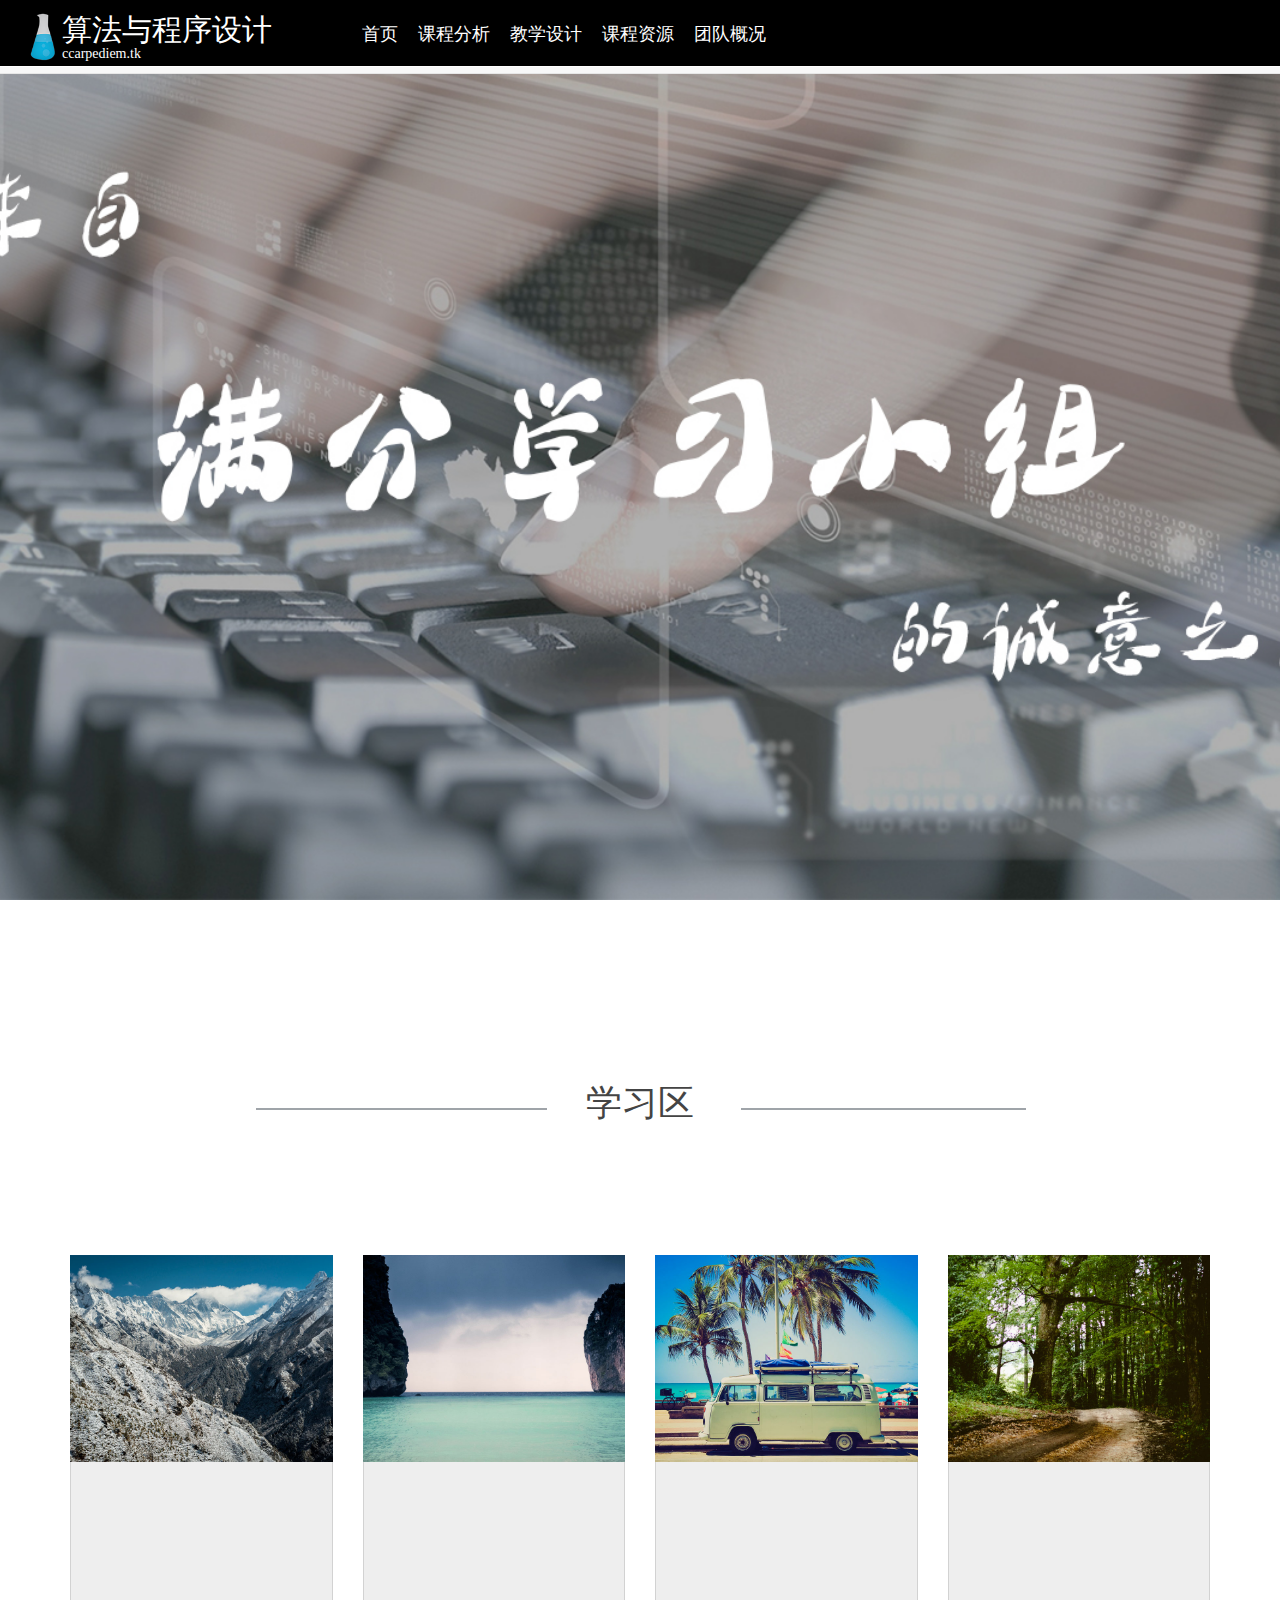
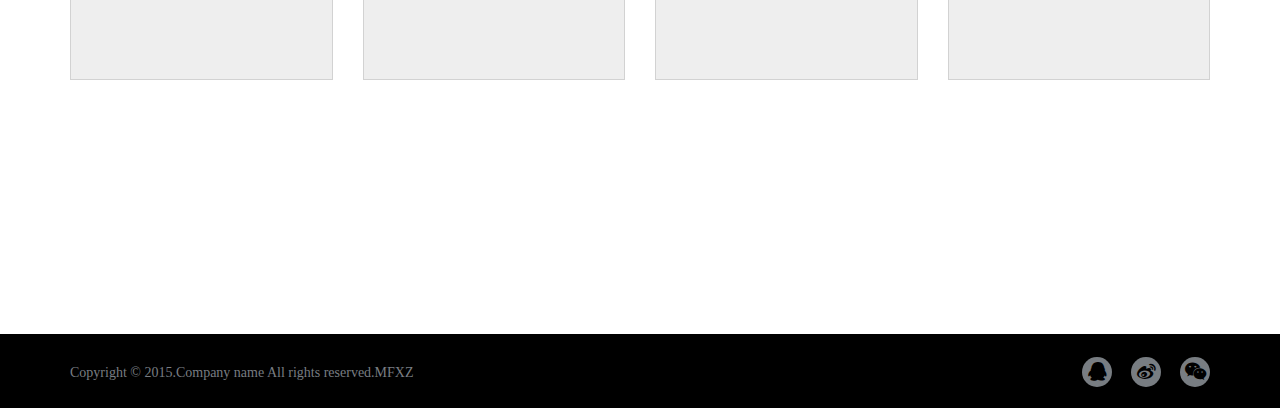
==== index.html @ 85d0691a "version 1.0 by seve7en 5.24" ====
<!DOCTYPE html>
<html lang="en">
  <head>
    <meta charset="utf-8">
    <!--[if IE]><meta http-equiv="X-UA-Compatible" content="IE=edge,chrome=1"><![endif]-->
    <meta name="viewport" content="width=device-width, initial-scale=1.0">
    <title>满分小组的学习网站</title>
    <meta name="description" content="" />
    <meta name="author" content="templatemo">
    <!-- Favicon-->
    <link rel="shortcut icon" href="./favicon.png" />		
    <!-- Bootstrap -->
    <link href="css/bootstrap.min.css" rel="stylesheet">
    <!-- Camera -->
    <link href="css/camera.css" rel="stylesheet">
    <!-- Template  -->
    <link href="css/templatemo_style.css" rel="stylesheet">

    <link rel="stylesheet" type="text/css" href="css/alledit.css">

    <link rel="stylesheet" href="font-awesome-4.5.0/css/font-awesome.min.css">
    <!-- HTML5 Shim and Respond.js IE8 support of HTML5 elements and media queries -->
    <!-- WARNING: Respond.js doesn't work if you view the page via file:// -->
    <!--[if lt IE 9]>
      <script src="https://oss.maxcdn.com/libs/html5shiv/3.7.0/html5shiv.js"></script>
      <script src="https://oss.maxcdn.com/libs/respond.js/1.4.2/respond.min.js"></script>
    <![endif]-->
  </head>
<body>
    <!--<div class="col-xs-12 visible-sm visible-xs" id="templatemo_mobile_menu_wap">
        <p id="mobile_menu_btn"> <a href="#"><span class="glyphicon glyphicon-align-justify"></span></a> </p>
        <div id="mobile_menu">
            <ul class="nav nav-pills nav-stacked">
                <li><a href="#templatemo_banner_top">Welcome</a></li>
                <li><a href="#templatemo_upcomming_event">Events</a></li>
                <li><a href="#templatemo_pricing">Pricing</a></li>
                <li><a href="#templatemo_blog">Blog</a></li>
                <li><a href="#templatemo_contact">Contact</a></li>
            </ul>
        </div>
    </div>-->
    <nav class="navbar navbar-default navbar-fixed-top navbaralledit">
    <div id="templatemo_banner_top" class="container_wapper">
        <div class="container">
            <div class="row">
                <div class="col-md-8 headerlogo" style="display: inline;">
                    <img class="imglogo" src="images/templatemo_logo.png" alt="logo" />
                </div>
                <div class="col-md-8 headertitle" style="display: inline;">
                    <h2 style="color: white">算法与程序设计</h2>
                    <h5 style="color:white">ccarpediem.tk</h5>
                </div>
                <div class="col-md-8 headernav headernavfirst" style="display: inline;">   
                    <h4 style="color:white">首页</h4>
                </div>
                <div class="col-md-8 headernav" style="display: inline;"><h4 style="color:white">课程分析</h4></div>
                <div class="col-md-8 headernav" style="display: inline;"><h4 style="color:white">教学设计</h4></div>
                <div class="col-md-8 headernav" style="display: inline;"><h4 style="color:white">课程资源</h4></div>
                <div class="col-md-8 headernav" style="display: inline;"><h4 style="color:white">团队概况</h4></div>
                
                    <!--<h4 class=navarray style="color: white; display: inline;">首页</h4>
                    <h4 class=navarray style="color: white; display: inline;">课程分析</h4>
                    <h4 class=navarray style="color: white; display: inline;">教学设计</h4>
                    <h4 class=navarray style="color: white; display: inline;">课程资源</h4>
                    <h4 class=navarray style="color: white; display: inline;">团队概况</h4>-->
               
                <!--<div class="col-md-4">
                    <p class="right"><a href="#">User Login</a> <span class="glyphicon glyphicon-user"></span></p>
                </div>-->
            </div>
        </div>
    </div>
    </nav>
    
    
   <!-- <div id="templatemo_banner_logo" class="container_wapper">
        <div class="container">
            <div class="row">
                <div class="col-xs-12 col-md-8 col-md-offset-4 editheader">
                    <img src="images/templatemo_logo.png" alt="logo" />
                    <h1><a href="#">算法与程序设计学习网站</a></h1><br /><br /><br />
                    <span>满分学习小组</span>
                </div>
            </div>
        </div>
    </div>-->
    <!--<div id="templatemo_banner_slide" class="container_wapper">
        <div class="camera_wrap camera_emboss" id="camera_slide">
            <div data-src="images/banner_slide_01.jpg">
                <div class="camera_caption fadeFromLeft camera_effected">
                    <div class="container">
                        <div class="col-md-6">
                            <h1>HTML5 CSS3 Template</h1>
                            <p>Lorem ipsum dolor sit amet, consectetur adipisicing elit, sed do eiusmod tempor incididunt ut labore et dolore magna aliqua. Ut enim ad minim veniam, quis nostrud exercitation ullamco laboris nisi ut aliquip ex ea commodo consequat. Duis aute irure dolor in reprehenderit in voluptate velit esse cillum dolore eu fugiat nulla pariatur.</p>
                        </div>
                    </div>
                </div>
            </div>
            <div data-src="images/banner_slide_02.jpg">
                <div class="camera_caption fadeFromLeft camera_effected">
                    <div class="container">
                        <div class="col-md-6">
                            <h1>Mobile Ready Website</h1>
                            <p>Excepteur sint occaecat cupidatat non proident, sunt in culpa qui officia deserunt mollit anim id est laborum. Sed ut perspiciatis unde omnis iste natus error sit voluptatem accusantium doloremque laudantium, totam rem aperiam, eaque ipsa quae ab illo inventore veritatis et quasi architecto beatae vitae dicta sunt explicabo.</p>
                        </div>
                    </div>
                </div>
            </div>
            <div data-src="images/banner_slide_03.jpg">
                <div class="camera_caption fadeFromLeft camera_effected">
                    <div class="container">
                        <div class="col-md-6">
                            <h1>Freebie</h1>
                            <p>Sed ut perspiciatis unde omnis iste natus error sit voluptatem accusantium doloremque laudantium, totam rem aperiam, eaque ipsa quae ab illo inventore veritatis et quasi architecto beatae vitae dicta sunt explicabo. Nemo enim ipsam voluptatem quia voluptas sit aspernatur aut odit aut fugit, sed quia consequuntur magni dolores eos qui ratione voluptatem sequi nesciunt.</p>
                        </div>
                    </div>
                </div>
            </div>
        </div>  
    </div>#camera_wrap_3 -->  
    
    <!--<div id="templatemo_main_menu" class="container_wapper hidden-sm hidden-xs">
        <div class="container">
            <div class="row">
                <div class="col-xs-12">
                    <ul class="nav nav-justified">
                        <li><a href="#templatemo_banner_top">Welcome</a></li>
                        <li><a href="#templatemo_upcomming_event">Events</a></li>
                        <li><a href="#templatemo_pricing">Pricing</a></li>
                        <li><a href="#templatemo_blog">Blog</a></li>
                        <li><a href="#templatemo_contact">Contact</a></li>
                    </ul>
                </div>
            </div>
        </div>
    </div>
    -->
    <div id="templatemo_upcomming_event" class="container_wapper">
        <!--<div class="container">
            <div class="row">
                <div class="col-xs-12 section_header">
                    <h1 style="color: white">学习区</h1>
                </div>
                <div class="col-md-6 col-md-offset-3 col-md-offset-3">
                    <p style="color:white">学习区</p>
                </div>
                <div class="clearfix"></div>
                <div class="col-sm-6 col-md-3 ">
                    <div class="event_box event_animate_left editstudyleft">
                        <img src="images/event_01.jpg" alt="Event 1" class="img-responsive" />
                        <ul>
                            <li>
                                    <span class="glyphicon glyphicon-calendar"></span>Wednesday<br />
                                    <span class="glyphicon">&nbsp;</span>3<sup>rd</sup> September 2084<br />
                            </li>
                            <li>
                                    <span class="glyphicon glyphicon-time"></span>Time<br />
                                    <span class="glyphicon">&nbsp;</span>9:00 AM to 5:00 PM<br />
                            </li>
                            <li>
                                    <span class="glyphicon glyphicon-map-marker"></span>Venue X<br />
                                    <span class="glyphicon">&nbsp;</span>Lifestyle Mall<br />  
                                    <span class="glyphicon">&nbsp;</span>Yangon, Myanmar<br />
                            </li>
                        </ul>
                    </div>
                </div>
                <div class="col-sm-6 col-md-3 editstudy">
                    <div class="event_box event_animate_left editstudyleft">
                        <img src="images/event_02.jpg" alt="Event 2" class="img-responsive" />
                        <ul>
                            <li>
                                    <span class="glyphicon glyphicon-calendar"></span>Thursday<br />
                                    <span class="glyphicon">&nbsp;</span>7<sup>th</sup> August 2084<br />
                            </li>
                            <li>
                                    <span class="glyphicon glyphicon-time"></span>Time<br />
                                    <span class="glyphicon">&nbsp;</span>6:30 PM to 9:30 PM<br />
                            </li>
                            <li>
                                    <span class="glyphicon glyphicon-map-marker"></span>New Studio<br />
                                    <span class="glyphicon">&nbsp;</span>Walking Street<br />  
                                    <span class="glyphicon">&nbsp;</span>Mandalay, Myanmar<br />
                            </li>
                        </ul>
                    </div>
                </div>
                <div class="col-sm-6 col-md-3 editstudy">
                    <div class="event_box event_animate_right editstudyright">
                        <img src="images/event_03.jpg" alt="Event 3" class="img-responsive" />
                        <ul>
                            <li>
                                    <span class="glyphicon glyphicon-calendar"></span>Sunday<br />
                                    <span class="glyphicon">&nbsp;</span>5<sup>th</sup> July 2084<br />
                            </li>
                            <li>
                                    <span class="glyphicon glyphicon-time"></span>Time<br />
                                    <span class="glyphicon">&nbsp;</span>10:00 AM ~ 5:00 PM<br />
                            </li>
                            <li>
                                    <span class="glyphicon glyphicon-map-marker"></span>Digital Hall<br />
                                    <span class="glyphicon">&nbsp;</span>Patong Beach<br />  
                                    <span class="glyphicon">&nbsp;</span>Phuket, Thailand<br />
                            </li>
                        </ul>
                    </div>
                </div>
                <div class="col-sm-6 col-md-3 editstudy">
                    <div class="event_box event_animate_right editstudyright">
                        <img src="images/event_04.jpg" alt="Event 4" class="img-responsive" />
                        <ul>
                            <li>
                                    <span class="glyphicon glyphicon-calendar"></span>Saturday<br />
                                    <span class="glyphicon">&nbsp;</span>2<sup>nd</sup> June 2084<br />
                            </li>
                            <li>
                                     <span class="glyphicon glyphicon-time"></span>Time<br />
                                   <span class="glyphicon">&nbsp;</span>11:00 AM to 3:00 PM<br />
                            </li>
                            <li>
                                   <span class="glyphicon glyphicon-map-marker"></span>Open Hall<br />
                                   <span class="glyphicon">&nbsp;</span>Night Market<br /> 
                                   <span class="glyphicon">&nbsp;</span>Hua Hin, Thailand<br />
                            </li>
                        </ul>
                    </div>
                </div>
                <div class="templatemo_clear">
                    <div class="col-xs-6 event_animate_left" id="prev_event_btn">
                            <button type="button" class="btn btn-info">Info</button>                   
                    </div>
                </div>
            </div>
        </div>-->
    </div>
    <!--<div id="templatemo_pricing" class="container_wapper">
        <div class="container">
            <div class="row">
                <div class="col-xs-12 section_header">
                    <h1>Pricing</h1>
                </div>
                <div class="clearfix"></div>
                <div class="col-md-4 pricing_icon_wapper">
                    <p class="cycle_icon"><span class="glyphicon glyphicon-heart"></span></p>
                    <div class="clearfix"></div>
                    <h1>Silver</h1>
                    <p>Duis aute irure dolor in reprehenderit in voluptate velit esse cillum dolore eu fugiat nulla pariatur. Excepteur sint occaecat cupidatat non proident.</p>
                </div>
                <div class="col-md-4 pricing_icon_wapper">
                    <p class="cycle_icon"><span class="glyphicon glyphicon-phone"></span></p>
                    <div class="clearfix"></div>
                    <h1>Gold</h1>
                    <p>Consectetur adipisicing elit, sed do eiusmod tempor incididunt ut labore et dolore magna aliqua. Ut enim ad minim veniam, quis nostrud.</p>
                </div>
                <div class="col-md-4 pricing_icon_wapper">
                    <p class="cycle_icon"><span class="glyphicon glyphicon-pencil"></span></p>
                    <div class="clearfix"></div>
                    <h1>Platinum</h1>
                    <p>Nulla a nulla odio. Fusce elit tellus, tempus nec ornare sit amet, placerat nec dolor. Integer justo lacus, dictum non lectus vel, aliquam tempor velit.</p>
                </div>
                <div class="clearfix"></div>
                <div class="col-md-4">
                    <div class="price_table_box">
                        <h1>USD 400</h1>
                        <ul>
                            <li><span class="glyphicon glyphicon-pencil"></span> Sed ut perspiciatis unde omnis iste natus error sit voluptatem accusantium doloremque laudantium.</li>
                            <li><span class="glyphicon glyphicon-download-alt"></span> Excepteur sint occaecat  non proident, sunt in.</li>
                            <li><span class="glyphicon glyphicon-folder-close"></span> Duis aute irure dolor in reprehenderit in cupidatat voluptate.</li>
                        </ul>
                        <div><p><a href="#"><span class="glyphicon glyphicon-shopping-cart"></span> Buy</a></p></div>
                    </div>
                </div>
                <div class="col-md-4">
                    <div class="price_table_box">
                        <h1>USD 600</h1>
                        <ul>
                            <li><span class="glyphicon glyphicon-pencil"></span> Lorem ipsum dolor sit amet, consectetur adipisicing elit, sed do eiusmod tempor incididunt ut lado consequat. </li>
                            <li><span class="glyphicon glyphicon-download-alt"></span> Duis aute irure dolor in reprehenderit in voluptate.</li>
                            <li><span class="glyphicon glyphicon-folder-close"></span> Sunt in culpa qui officia deserunt mollit anim id est laborum.</li>
                        </ul>
                        <div><p><a href="#"><span class="glyphicon glyphicon-shopping-cart"></span> Buy</a></p></div>
                    </div>
                </div>
                <div class="col-md-4">
                    <div class="price_table_box">
                        <h1>USD 800</h1>
                        <ul>
                            <li><span class="glyphicon glyphicon-pencil"></span> Ut enim ad minim veniam, quis nostrud exercitation ullamco laboris nisi ut aliquip ex ea commodo consequat. </li>
                            <li><span class="glyphicon glyphicon-download-alt"></span> Duis aute irure dolor in reprehenderit in voluptate.</li>
                            <li><span class="glyphicon glyphicon-folder-close"></span> Illo inventore veritatis et quasi architecto beatae vitae dicta sunt explicabo. </li>
                        </ul>
                        <div><p><a href="#"><span class="glyphicon glyphicon-shopping-cart"></span> Buy</a></p></div>
                    </div>
                </div>
            </div>
        </div>
    </div>
    <div id="templatemo_blog" class="container_wapper">
        <div class="container">
            <div class="row">
                <div class="col-xs-12 section_header">
                    <h1>Blog</h1>
                </div>
                <div class="clearfix"></div>
                <div class="col-sm-4 event_animate_left">
                    <img src="./images/templatemo_blog_01.jpg" alt="Blog Post 1" class="img-responsive" />
                </div>
                <div class="col-sm-8 blog_text event_animate_right">
                    <h1>Quis nostrud exercitation ullamco laboris</h1>
                    <p>
                        <span class="glyphicon glyphicon-user"></span> posted by <a href="#">Kelly</a>  &nbsp;&nbsp;
                        <span class="glyphicon glyphicon-calendar"></span> 5<sup>th</sup> September 2084 &nbsp;&nbsp;
                        <span class="glyphicon glyphicon-bookmark"></span> <a href="#">HTML5</a>, <a href="#">CSS3</a>, <a href="#">Responsive</a>
                    </p>
                    <p>Architecto beatae vitae dicta sunt explicabo. Nemo enim ipsam voluptatem quia voluptas sit aspernatur aut odit aut fugit, sed quia consequuntur magni dolores eos qui ratione voluptatem sequi nesciunt. Neque porro quisquam est, qui dolorem ipsum quia sed do eiusmod tempor incididunt ut labore et dolore magna aliqua. Lorem ipsum dolor Lorem ipsum dolor sit amet, consectetur adipisicing elit, sed do eiusm amet aliquip ex ea commodo consequat. Duis aute irure dolor in reprehenderit in voluptate velit esse cillum dolore eu fugiat nulla pariatur. Excepteur sint occaecat cupidatat non proident, sunt in culpa qui officia deserunt mollit anim id est laborum.</p>
                </div>
                <div class="clearfix"></div>
                <div class="col-sm-4 event_animate_left">
                    <img src="./images/templatemo_blog_02.jpg" alt="Blog Post 2" class="img-responsive" />
                </div>
                <div class="col-sm-8 blog_text event_animate_right">
                    <h1>Eaque ipsa quae ab illo inventore veritatis</h1>
                    <p>
                        <span class="glyphicon glyphicon-user"></span> posted by <a href="#">George</a> &nbsp;&nbsp;
                        <span class="glyphicon glyphicon-calendar"></span> 12<sup>th</sup> July 2084 &nbsp;&nbsp;
                        <span class="glyphicon glyphicon-bookmark"></span> <a href="#">Web Design</a>, <a href="#">New Trend</a>
                    </p>
                    <p>Sed ut perspiciatis unde omnis iste natus error sit voluptatem accusantium doloremque lorem ipsum dolor Lorem ipsum dolor sit amet, consectetur adipisicing elit, sed do eiusm amet architecto beatae vitae dicta sunt explicabo. Ut enim ad minim veniam, quis nostrud exercitation ullamco laboris nisi ut aliquip ex ea commodo consequat. Duis aute irure dolor in reprehenderit in voluptate velit esse cillum dolore eu fugiat nulla pariatur. Excepteur sint occaecat sed do eiusmod tempor incididunt ut labore et dolore magna aliqua.</p>
                </div>
            </div>
        </div>
    </div>
    <div id="templatemo_contact" class="container_wapper">
        <div class="container">
            <div class="row">
                <div class="col-xs-12 section_header">
                    <h1>Contact</h1>
                </div>
                <div class="col-md-6 col-md-offset-3 col-md-offset-3">
                    <p>Feel free to send us a message regarding this <a rel="nofollow" href="#">website template</a>. Pellentesque pulvinar, orci vel scelerisque suscipit, libero justo laoreet felis, ac consectetur est nisi quis ligula. Maecenas nec felis elit.</p>
                </div>
                <div id="templatemo_contact_map_wapper">
                    <div id="templatemo_contact_map"></div>
                </div>
                <form action="#" method="post">
                    <div class="col-md-4">
                        <p>Your Name</p>
                        <input type="text" name="name" id="name" placeholder="Full Name" />
                    </div>
                    <div class="col-md-4">
                        <p>Your Email</p>
                        <input type="text" name="email" id="email" placeholder="Your Email" />
                    </div>
                    <div class="col-md-4">
                        <p>Subject</p>
                        <input type="text" name="subject" id="subject" placeholder="Subject" />
                    </div>
                    <div class="col-xs-12">
                        <p>Message</p>
                        <textarea name="message" id="message" placeholder="Your message..." ></textarea>
                    </div>
                    <div class="col-md-4 col-xs-8">
                        <button>Send Message</button>
                    </div>
                </form>
            </div>
        </div>
    </div>-->

    










    <div id="templatemo_upcomming_event" class="container_wapper test1">
        <div class="container">
            <div class="row">
                <div class="col-xs-12 section_header">
                    <h1 style="color: #444444">学习区</h1>
                </div>
                <div class="col-md-6 col-md-offset-3 col-md-offset-3">
                </div>
                <div class="clearfix"></div>
                <div class="col-sm-6 col-md-3" style="float: left;">
                    <div class="event_box event_animate_left editstudyleft">
                        <img src="images/event_01.jpg" alt="Event 1" class="img-responsive" />
                        <!--<ul>
                            <li>
                                    <span class="glyphicon glyphicon-calendar"></span>Wednesday<br />
                                    <span class="glyphicon">&nbsp;</span>3<sup>rd</sup> September 2084<br />
                            </li>
                            <li>
                                    <span class="glyphicon glyphicon-time"></span>Time<br />
                                    <span class="glyphicon">&nbsp;</span>9:00 AM to 5:00 PM<br />
                            </li>
                            <li>
                                    <span class="glyphicon glyphicon-map-marker"></span>Venue X<br />
                                    <span class="glyphicon">&nbsp;</span>Lifestyle Mall<br />  
                                    <span class="glyphicon">&nbsp;</span>Yangon, Myanmar<br />
                            </li>
                        </ul>-->
                    </div>
                </div>
                <div class="col-sm-6 col-md-3 editstudy" style="float:right">
                    <div class="event_box event_animate_left editstudyleft">
                        <img src="images/event_02.jpg" alt="Event 2" class="img-responsive" />
                    <!--    <ul>
                            <li>
                                    <span class="glyphicon glyphicon-calendar"></span>Thursday<br />
                                    <span class="glyphicon">&nbsp;</span>7<sup>th</sup> August 2084<br />
                            </li>
                            <li>
                                    <span class="glyphicon glyphicon-time"></span>Time<br />
                                    <span class="glyphicon">&nbsp;</span>6:30 PM to 9:30 PM<br />
                            </li>
                            <li>
                                    <span class="glyphicon glyphicon-map-marker"></span>New Studio<br />
                                    <span class="glyphicon">&nbsp;</span>Walking Street<br />  
                                    <span class="glyphicon">&nbsp;</span>Mandalay, Myanmar<br />
                            </li>
                        </ul>-->
                    </div>
                </div>
                <div class="col-sm-6 col-md-3 editstudy">
                    <div class="event_box event_animate_right editstudyright">
                        <img src="images/event_03.jpg" alt="Event 3" class="img-responsive" />
                        <!--<ul>
                            <li>
                                    <span class="glyphicon glyphicon-calendar"></span>Sunday<br />
                                    <span class="glyphicon">&nbsp;</span>5<sup>th</sup> July 2084<br />
                            </li>
                            <li>
                                    <span class="glyphicon glyphicon-time"></span>Time<br />
                                    <span class="glyphicon">&nbsp;</span>10:00 AM ~ 5:00 PM<br />
                            </li>
                            <li>
                                    <span class="glyphicon glyphicon-map-marker"></span>Digital Hall<br />
                                    <span class="glyphicon">&nbsp;</span>Patong Beach<br />  
                                    <span class="glyphicon">&nbsp;</span>Phuket, Thailand<br />
                            </li>
                        </ul>-->
                    </div>
                </div>
                <div class="col-sm-6 col-md-3 editstudy">
                    <div class="event_box event_animate_right editstudyright">
                        <img src="images/event_04.jpg" alt="Event 4" class="img-responsive" />
                        <!--<ul>
                            <li>
                                    <span class="glyphicon glyphicon-calendar"></span>Saturday<br />
                                    <span class="glyphicon">&nbsp;</span>2<sup>nd</sup> June 2084<br />
                            </li>
                            <li>
                                     <span class="glyphicon glyphicon-time"></span>Time<br />
                                   <span class="glyphicon">&nbsp;</span>11:00 AM to 3:00 PM<br />
                            </li>
                            <li>
                                   <span class="glyphicon glyphicon-map-marker"></span>Open Hall<br />
                                   <span class="glyphicon">&nbsp;</span>Night Market<br /> 
                                   <span class="glyphicon">&nbsp;</span>Hua Hin, Thailand<br />
                            </li>
                        </ul>-->
                    </div>
                </div>
                <!--<div class="templatemo_clear">
                    <div class="col-xs-6 event_animate_left" id="prev_event_btn">
                            <button type="button" class="btn btn-info">Info</button>                   
                    </div>
                </div>-->
            </div>
        </div>
    </div>







    <div id="templatemo_footer" class="container_wapper templatemo_footer_edit">
        <div class="container" style="height: 75px">
            <div class="row" style="height: 75px">
                <div class="col-xs-12" style="height: 75px">
                    <p >Copyright &copy; 2015.Company name All rights reserved.MFXZ</p>
                    <i class="fa fa-wechat fa-lg" style=""></i>
                    <i class="fa fa-weibo fa-lg" style=""></i>
                    <i class="fa fa-qq fa-lg" style=""></i>
                </div>
                


            </div>
        </div>
    </div>
    <script src="js/jquery.min.js"></script>
    <script src="js/bootstrap.min.js"></script>
    <script src="js/jquery.easing.1.3.js"></script>
    <script src="js/jquery.mobile.customized.min.js"></script>
    <script src="js/camera.min.js"></script>
    <script src="js/jquery.singlePageNav.min.js"></script>
    <script src="js/templatemo_script.js"></script>

</body>
</html>
---- css/camera.css ----
/**************************
*
*	GENERAL
*
**************************/
.camera_wrap a, .camera_wrap img, 
.camera_wrap ol, .camera_wrap ul, .camera_wrap li,
.camera_wrap table, .camera_wrap tbody, .camera_wrap tfoot, .camera_wrap thead, .camera_wrap tr, .camera_wrap th, .camera_wrap td
.camera_thumbs_wrap a, .camera_thumbs_wrap img, 
.camera_thumbs_wrap ol, .camera_thumbs_wrap ul, .camera_thumbs_wrap li,
.camera_thumbs_wrap table, .camera_thumbs_wrap tbody, .camera_thumbs_wrap tfoot, .camera_thumbs_wrap thead, .camera_thumbs_wrap tr, .camera_thumbs_wrap th, .camera_thumbs_wrap td {
	background: none;
	border: 0;
	font: inherit;
	font-size: 100%;
	margin: 0;
	padding: 0;
	vertical-align: baseline;
	list-style: none
}
.camera_wrap {
	display: none;
	float: left;
	position: relative;
	z-index: 0;
}
.camera_wrap img {
	max-width: none!important;
}
.camera_fakehover {
	height: 100%;
	min-height: 60px;
	position: relative;
	width: 100%;
	z-index: 1;
}
.camera_wrap {
	width: 100%;
}
.camera_src {
	display: none;
}
.cameraCont, .cameraContents {
	height: 100%;
	position: relative;
	width: 100%;
	z-index: 1;
}
.cameraSlide {
	bottom: 0;
	left: 0;
	position: absolute;
	right: 0;
	top: 0;
	width: 100%;
}
.cameraContent {
	bottom: 0;
	display: none;
	left: 0;
	position: absolute;
	right: 0;
	top: 0;
	width: 100%;
}
.camera_target {
	bottom: 0;
	height: 100%;
	left: 0;
	overflow: hidden;
	position: absolute;
	right: 0;
	text-align: left;
	top: 0;
	width: 100%;
	z-index: 0;
}
.camera_overlayer {
	bottom: 0;
	height: 100%;
	left: 0;
	overflow: hidden;
	position: absolute;
	right: 0;
	top: 0;
	width: 100%;
	z-index: 0;
}
.camera_target_content {
	bottom: 0;
	left: 0;
	overflow: hidden;
	position: absolute;
	right: 0;
	top: 0;
	z-index: 2;
}
.camera_target_content .camera_link {
    background: url(../images/blank.gif);
	display: block;
	height: 100%;
	text-decoration: none;
}
.camera_loader {
    background: #fff url(../images/camera-loader.gif) no-repeat center;
	background: rgba(255, 255, 255, 0.9) url(../images/camera-loader.gif) no-repeat center;
	border: 1px solid #ffffff;
	-webkit-border-radius: 18px;
	-moz-border-radius: 18px;
	border-radius: 18px;
	height: 36px;
	left: 50%;
	overflow: hidden;
	position: absolute;
	margin: -18px 0 0 -18px;
	top: 50%;
	width: 36px;
	z-index: 3;
}
.camera_bar {
	bottom: 0;
	left: 0;
	overflow: hidden;
	position: absolute;
	right: 0;
	top: 0;
	z-index: 3;
}
.camera_thumbs_wrap.camera_left .camera_bar, .camera_thumbs_wrap.camera_right .camera_bar {
	height: 100%;
	position: absolute;
	width: auto;
}
.camera_thumbs_wrap.camera_bottom .camera_bar, .camera_thumbs_wrap.camera_top .camera_bar {
	height: auto;
	position: absolute;
	width: 100%;
}
.camera_nav_cont {
	height: 65px;
	overflow: hidden;
	position: absolute;
	right: 9px;
	top: 15px;
	width: 120px;
	z-index: 4;
}
.camera_caption {
	bottom: 0;
	display: block;
	position: absolute;
	width: 100%;
}
.camera_caption > div {
	padding: 10px 20px;
}
.camerarelative {
	overflow: hidden;
	position: relative;
}
.imgFake {
	cursor: pointer;
}
.camera_prevThumbs {
	bottom: 4px;
	cursor: pointer;
	left: 0;
	position: absolute;
	top: 4px;
	visibility: hidden;
	width: 30px;
	z-index: 10;
}
.camera_prevThumbs div {
	background: url(../images/camera_skins.png) no-repeat -160px 0;
	display: block;
	height: 40px;
	margin-top: -20px;
	position: absolute;
	top: 50%;
	width: 30px;
}
.camera_nextThumbs {
	bottom: 4px;
	cursor: pointer;
	position: absolute;
	right: 0;
	top: 4px;
	visibility: hidden;
	width: 30px;
	z-index: 10;
}
.camera_nextThumbs div {
	background: url(../images/camera_skins.png) no-repeat -190px 0;
	display: block;
	height: 40px;
	margin-top: -20px;
	position: absolute;
	top: 50%;
	width: 30px;
}
.camera_command_wrap .hideNav {
	display: none;
}
.camera_command_wrap {
	left: 0;
	position: relative;
	right:0;
	z-index: 4;
}
.camera_wrap .camera_pag .camera_pag_ul {
	list-style: none;
	margin: 0;
	padding: 0;
	text-align: right;
}
.camera_wrap .camera_pag .camera_pag_ul li {
	-webkit-border-radius: 8px;
	-moz-border-radius: 8px;
	border-radius: 8px;
	cursor: pointer;
	display: inline-block;
	height: 16px;
	margin: 20px 5px;
	position: relative;
	text-align: left;
	text-indent: -9999px;
	width: 16px;
}
.camera_commands_emboss .camera_pag .camera_pag_ul li {
	-moz-box-shadow:
		0px 1px 0px rgba(255,255,255,1),
		inset 0px 1px 1px rgba(0,0,0,0.2);
	-webkit-box-shadow:
		0px 1px 0px rgba(255,255,255,1),
		inset 0px 1px 1px rgba(0,0,0,0.2);
	box-shadow:
		0px 1px 0px rgba(255,255,255,1),
		inset 0px 1px 1px rgba(0,0,0,0.2);
}
.camera_wrap .camera_pag .camera_pag_ul li > span {
	-webkit-border-radius: 5px;
	-moz-border-radius: 5px;
	border-radius: 5px;
	height: 8px;
	left: 4px;
	overflow: hidden;
	position: absolute;
	top: 4px;
	width: 8px;
}
.camera_commands_emboss .camera_pag .camera_pag_ul li:hover > span {
	-moz-box-shadow:
		0px 1px 0px rgba(255,255,255,1),
		inset 0px 1px 1px rgba(0,0,0,0.2);
	-webkit-box-shadow:
		0px 1px 0px rgba(255,255,255,1),
		inset 0px 1px 1px rgba(0,0,0,0.2);
	box-shadow:
		0px 1px 0px rgba(255,255,255,1),
		inset 0px 1px 1px rgba(0,0,0,0.2);
}
.camera_wrap .camera_pag .camera_pag_ul li.cameracurrent > span {
	-moz-box-shadow: 0;
	-webkit-box-shadow: 0;
	box-shadow: 0;
}
.camera_pag_ul li img {
	display: none;
	position: absolute;
}
.camera_pag_ul .thumb_arrow {
    border-left: 4px solid transparent;
    border-right: 4px solid transparent;
    border-top: 4px solid;
	top: 0;
	left: 50%;
	margin-left: -4px;
	position: absolute;
}
.camera_prev, .camera_next, .camera_commands {
	cursor: pointer;
	height: 40px;
	margin-top: -20px;
	position: absolute;
	top: 50%;
	width: 40px;
	z-index: 2;
}
.camera_prev {
	left: 0;
}
.camera_prev > span {
	background: url(../images/camera_skins.png) no-repeat 0 0;
	display: block;
	height: 40px;
	width: 40px;
}
.camera_next {
	right: 0;
}
.camera_next > span {
	background: url(../images/camera_skins.png) no-repeat -40px 0;
	display: block;
	height: 40px;
	width: 40px;
}
.camera_commands {
	right: 41px;
}
.camera_commands > .camera_play {
	background: url(../images/camera_skins.png) no-repeat -80px 0;
	height: 40px;
	width: 40px;
}
.camera_commands > .camera_stop {
	background: url(../images/camera_skins.png) no-repeat -120px 0;
	display: block;
	height: 40px;
	width: 40px;
}
.camera_wrap .camera_pag .camera_pag_ul li {
	-webkit-border-radius: 8px;
	-moz-border-radius: 8px;
	border-radius: 8px;
	cursor: pointer;
	display: inline-block;
	height: 16px;
	margin: 20px 5px;
	position: relative;
	text-indent: -9999px;
	width: 16px;
}
.camera_thumbs_cont {
	-webkit-border-bottom-right-radius: 4px;
	-webkit-border-bottom-left-radius: 4px;
	-moz-border-radius-bottomright: 4px;
	-moz-border-radius-bottomleft: 4px;
	border-bottom-right-radius: 4px;
	border-bottom-left-radius: 4px;
	overflow: hidden;
	position: relative;
	width: 100%;
}
.camera_commands_emboss .camera_thumbs_cont {
	-moz-box-shadow:
		0px 1px 0px rgba(255,255,255,1),
		inset 0px 1px 1px rgba(0,0,0,0.2);
	-webkit-box-shadow:
		0px 1px 0px rgba(255,255,255,1),
		inset 0px 1px 1px rgba(0,0,0,0.2);
	box-shadow:
		0px 1px 0px rgba(255,255,255,1),
		inset 0px 1px 1px rgba(0,0,0,0.2);
}
.camera_thumbs_cont > div {
	float: left;
	width: 100%;
}
.camera_thumbs_cont ul {
	overflow: hidden;
	padding: 3px 4px 8px;
	position: relative;
	text-align: center;
}
.camera_thumbs_cont ul li {
	display: inline;
	padding: 0 4px;
}
.camera_thumbs_cont ul li > img {
	border: 1px solid;
	cursor: pointer;
	margin-top: 5px;
	vertical-align:bottom;
}
.camera_clear {
	display: block;
	clear: both;
}
.showIt {
	display: none;
}
.camera_clear {
	clear: both;
	display: block;
	height: 1px;
	margin: -1px 0 25px;
	position: relative;
}
/**************************
*
*	COLORS & SKINS
*
**************************/
.pattern_1 .camera_overlayer {
	background: url(../images/patterns/overlay1.png) repeat;
}
.pattern_2 .camera_overlayer {
	background: url(../images/patterns/overlay2.png) repeat;
}
.pattern_3 .camera_overlayer {
	background: url(../images/patterns/overlay3.png) repeat;
}
.pattern_4 .camera_overlayer {
	background: url(../images/patterns/overlay4.png) repeat;
}
.pattern_5 .camera_overlayer {
	background: url(../images/patterns/overlay5.png) repeat;
}
.pattern_6 .camera_overlayer {
	background: url(../images/patterns/overlay6.png) repeat;
}
.pattern_7 .camera_overlayer {
	background: url(../images/patterns/overlay7.png) repeat;
}
.pattern_8 .camera_overlayer {
	background: url(../images/patterns/overlay8.png) repeat;
}
.pattern_9 .camera_overlayer {
	background: url(../images/patterns/overlay9.png) repeat;
}
.pattern_10 .camera_overlayer {
	background: url(../images/patterns/overlay10.png) repeat;
}
.camera_caption {
	color: #fff;
}
.camera_caption > div {
	background: #000;
	background: rgba(0, 0, 0, 0.8);
}
.camera_wrap .camera_pag .camera_pag_ul li {
	background: #b7b7b7;
}
.camera_wrap .camera_pag .camera_pag_ul li:hover > span {
	background: #b7b7b7;
}
.camera_wrap .camera_pag .camera_pag_ul li.cameracurrent > span {
	background: #434648;
}
.camera_pag_ul li img {
	border: 4px solid #e6e6e6;
	-moz-box-shadow: 0px 3px 6px rgba(0,0,0,.5);
	-webkit-box-shadow: 0px 3px 6px rgba(0,0,0,.5);
	box-shadow: 0px 3px 6px rgba(0,0,0,.5);
}
.camera_pag_ul .thumb_arrow {
    border-top-color: #e6e6e6;
}
.camera_prevThumbs, .camera_nextThumbs, .camera_prev, .camera_next, .camera_commands, .camera_thumbs_cont {
	background: #d8d8d8;
	background: rgba(216, 216, 216, 0.85);
}
.camera_wrap .camera_pag .camera_pag_ul li {
	background: #b7b7b7;
}
.camera_thumbs_cont ul li > img {
	border-color: 1px solid #000;
}
/*AMBER SKIN*/
.camera_amber_skin .camera_prevThumbs div {
	background-position: -160px -160px;
}
.camera_amber_skin .camera_nextThumbs div {
	background-position: -190px -160px;
}
.camera_amber_skin .camera_prev > span {
	background-position: 0 -160px;
}
.camera_amber_skin .camera_next > span {
	background-position: -40px -160px;
}
.camera_amber_skin .camera_commands > .camera_play {
	background-position: -80px -160px;
}
.camera_amber_skin .camera_commands > .camera_stop {
	background-position: -120px -160px;
}
/*ASH SKIN*/
.camera_ash_skin .camera_prevThumbs div {
	background-position: -160px -200px;
}
.camera_ash_skin .camera_nextThumbs div {
	background-position: -190px -200px;
}
.camera_ash_skin .camera_prev > span {
	background-position: 0 -200px;
}
.camera_ash_skin .camera_next > span {
	background-position: -40px -200px;
}
.camera_ash_skin .camera_commands > .camera_play {
	background-position: -80px -200px;
}
.camera_ash_skin .camera_commands > .camera_stop {
	background-position: -120px -200px;
}
/*AZURE SKIN*/
.camera_azure_skin .camera_prevThumbs div {
	background-position: -160px -240px;
}
.camera_azure_skin .camera_nextThumbs div {
	background-position: -190px -240px;
}
.camera_azure_skin .camera_prev > span {
	background-position: 0 -240px;
}
.camera_azure_skin .camera_next > span {
	background-position: -40px -240px;
}
.camera_azure_skin .camera_commands > .camera_play {
	background-position: -80px -240px;
}
.camera_azure_skin .camera_commands > .camera_stop {
	background-position: -120px -240px;
}
/*BEIGE SKIN*/
.camera_beige_skin .camera_prevThumbs div {
	background-position: -160px -120px;
}
.camera_beige_skin .camera_nextThumbs div {
	background-position: -190px -120px;
}
.camera_beige_skin .camera_prev > span {
	background-position: 0 -120px;
}
.camera_beige_skin .camera_next > span {
	background-position: -40px -120px;
}
.camera_beige_skin .camera_commands > .camera_play {
	background-position: -80px -120px;
}
.camera_beige_skin .camera_commands > .camera_stop {
	background-position: -120px -120px;
}
/*BLACK SKIN*/
.camera_black_skin .camera_prevThumbs div {
	background-position: -160px -40px;
}
.camera_black_skin .camera_nextThumbs div {
	background-position: -190px -40px;
}
.camera_black_skin .camera_prev > span {
	background-position: 0 -40px;
}
.camera_black_skin .camera_next > span {
	background-position: -40px -40px;
}
.camera_black_skin .camera_commands > .camera_play {
	background-position: -80px -40px;
}
.camera_black_skin .camera_commands > .camera_stop {
	background-position: -120px -40px;
}
/*BLUE SKIN*/
.camera_blue_skin .camera_prevThumbs div {
	background-position: -160px -280px;
}
.camera_blue_skin .camera_nextThumbs div {
	background-position: -190px -280px;
}
.camera_blue_skin .camera_prev > span {
	background-position: 0 -280px;
}
.camera_blue_skin .camera_next > span {
	background-position: -40px -280px;
}
.camera_blue_skin .camera_commands > .camera_play {
	background-position: -80px -280px;
}
.camera_blue_skin .camera_commands > .camera_stop {
	background-position: -120px -280px;
}
/*BROWN SKIN*/
.camera_brown_skin .camera_prevThumbs div {
	background-position: -160px -320px;
}
.camera_brown_skin .camera_nextThumbs div {
	background-position: -190px -320px;
}
.camera_brown_skin .camera_prev > span {
	background-position: 0 -320px;
}
.camera_brown_skin .camera_next > span {
	background-position: -40px -320px;
}
.camera_brown_skin .camera_commands > .camera_play {
	background-position: -80px -320px;
}
.camera_brown_skin .camera_commands > .camera_stop {
	background-position: -120px -320px;
}
/*BURGUNDY SKIN*/
.camera_burgundy_skin .camera_prevThumbs div {
	background-position: -160px -360px;
}
.camera_burgundy_skin .camera_nextThumbs div {
	background-position: -190px -360px;
}
.camera_burgundy_skin .camera_prev > span {
	background-position: 0 -360px;
}
.camera_burgundy_skin .camera_next > span {
	background-position: -40px -360px;
}
.camera_burgundy_skin .camera_commands > .camera_play {
	background-position: -80px -360px;
}
.camera_burgundy_skin .camera_commands > .camera_stop {
	background-position: -120px -360px;
}
/*CHARCOAL SKIN*/
.camera_charcoal_skin .camera_prevThumbs div {
	background-position: -160px -400px;
}
.camera_charcoal_skin .camera_nextThumbs div {
	background-position: -190px -400px;
}
.camera_charcoal_skin .camera_prev > span {
	background-position: 0 -400px;
}
.camera_charcoal_skin .camera_next > span {
	background-position: -40px -400px;
}
.camera_charcoal_skin .camera_commands > .camera_play {
	background-position: -80px -400px;
}
.camera_charcoal_skin .camera_commands > .camera_stop {
	background-position: -120px -400px;
}
/*CHOCOLATE SKIN*/
.camera_chocolate_skin .camera_prevThumbs div {
	background-position: -160px -440px;
}
.camera_chocolate_skin .camera_nextThumbs div {
	background-position: -190px -440px;
}
.camera_chocolate_skin .camera_prev > span {
	background-position: 0 -440px;
}
.camera_chocolate_skin .camera_next > span {
	background-position: -40px -440px;
}
.camera_chocolate_skin .camera_commands > .camera_play {
	background-position: -80px -440px;
}
.camera_chocolate_skin .camera_commands > .camera_stop {
	background-position: -120px -440px	;
}
/*COFFEE SKIN*/
.camera_coffee_skin .camera_prevThumbs div {
	background-position: -160px -480px;
}
.camera_coffee_skin .camera_nextThumbs div {
	background-position: -190px -480px;
}
.camera_coffee_skin .camera_prev > span {
	background-position: 0 -480px;
}
.camera_coffee_skin .camera_next > span {
	background-position: -40px -480px;
}
.camera_coffee_skin .camera_commands > .camera_play {
	background-position: -80px -480px;
}
.camera_coffee_skin .camera_commands > .camera_stop {
	background-position: -120px -480px	;
}
/*CYAN SKIN*/
.camera_cyan_skin .camera_prevThumbs div {
	background-position: -160px -520px;
}
.camera_cyan_skin .camera_nextThumbs div {
	background-position: -190px -520px;
}
.camera_cyan_skin .camera_prev > span {
	background-position: 0 -520px;
}
.camera_cyan_skin .camera_next > span {
	background-position: -40px -520px;
}
.camera_cyan_skin .camera_commands > .camera_play {
	background-position: -80px -520px;
}
.camera_cyan_skin .camera_commands > .camera_stop {
	background-position: -120px -520px	;
}
/*FUCHSIA SKIN*/
.camera_fuchsia_skin .camera_prevThumbs div {
	background-position: -160px -560px;
}
.camera_fuchsia_skin .camera_nextThumbs div {
	background-position: -190px -560px;
}
.camera_fuchsia_skin .camera_prev > span {
	background-position: 0 -560px;
}
.camera_fuchsia_skin .camera_next > span {
	background-position: -40px -560px;
}
.camera_fuchsia_skin .camera_commands > .camera_play {
	background-position: -80px -560px;
}
.camera_fuchsia_skin .camera_commands > .camera_stop {
	background-position: -120px -560px	;
}
/*GOLD SKIN*/
.camera_gold_skin .camera_prevThumbs div {
	background-position: -160px -600px;
}
.camera_gold_skin .camera_nextThumbs div {
	background-position: -190px -600px;
}
.camera_gold_skin .camera_prev > span {
	background-position: 0 -600px;
}
.camera_gold_skin .camera_next > span {
	background-position: -40px -600px;
}
.camera_gold_skin .camera_commands > .camera_play {
	background-position: -80px -600px;
}
.camera_gold_skin .camera_commands > .camera_stop {
	background-position: -120px -600px	;
}
/*GREEN SKIN*/
.camera_green_skin .camera_prevThumbs div {
	background-position: -160px -640px;
}
.camera_green_skin .camera_nextThumbs div {
	background-position: -190px -640px;
}
.camera_green_skin .camera_prev > span {
	background-position: 0 -640px;
}
.camera_green_skin .camera_next > span {
	background-position: -40px -640px;
}
.camera_green_skin .camera_commands > .camera_play {
	background-position: -80px -640px;
}
.camera_green_skin .camera_commands > .camera_stop {
	background-position: -120px -640px	;
}
/*GREY SKIN*/
.camera_grey_skin .camera_prevThumbs div {
	background-position: -160px -680px;
}
.camera_grey_skin .camera_nextThumbs div {
	background-position: -190px -680px;
}
.camera_grey_skin .camera_prev > span {
	background-position: 0 -680px;
}
.camera_grey_skin .camera_next > span {
	background-position: -40px -680px;
}
.camera_grey_skin .camera_commands > .camera_play {
	background-position: -80px -680px;
}
.camera_grey_skin .camera_commands > .camera_stop {
	background-position: -120px -680px	;
}
/*INDIGO SKIN*/
.camera_indigo_skin .camera_prevThumbs div {
	background-position: -160px -720px;
}
.camera_indigo_skin .camera_nextThumbs div {
	background-position: -190px -720px;
}
.camera_indigo_skin .camera_prev > span {
	background-position: 0 -720px;
}
.camera_indigo_skin .camera_next > span {
	background-position: -40px -720px;
}
.camera_indigo_skin .camera_commands > .camera_play {
	background-position: -80px -720px;
}
.camera_indigo_skin .camera_commands > .camera_stop {
	background-position: -120px -720px	;
}
/*KHAKI SKIN*/
.camera_khaki_skin .camera_prevThumbs div {
	background-position: -160px -760px;
}
.camera_khaki_skin .camera_nextThumbs div {
	background-position: -190px -760px;
}
.camera_khaki_skin .camera_prev > span {
	background-position: 0 -760px;
}
.camera_khaki_skin .camera_next > span {
	background-position: -40px -760px;
}
.camera_khaki_skin .camera_commands > .camera_play {
	background-position: -80px -760px;
}
.camera_khaki_skin .camera_commands > .camera_stop {
	background-position: -120px -760px	;
}
/*LIME SKIN*/
.camera_lime_skin .camera_prevThumbs div {
	background-position: -160px -800px;
}
.camera_lime_skin .camera_nextThumbs div {
	background-position: -190px -800px;
}
.camera_lime_skin .camera_prev > span {
	background-position: 0 -800px;
}
.camera_lime_skin .camera_next > span {
	background-position: -40px -800px;
}
.camera_lime_skin .camera_commands > .camera_play {
	background-position: -80px -800px;
}
.camera_lime_skin .camera_commands > .camera_stop {
	background-position: -120px -800px	;
}
/*MAGENTA SKIN*/
.camera_magenta_skin .camera_prevThumbs div {
	background-position: -160px -840px;
}
.camera_magenta_skin .camera_nextThumbs div {
	background-position: -190px -840px;
}
.camera_magenta_skin .camera_prev > span {
	background-position: 0 -840px;
}
.camera_magenta_skin .camera_next > span {
	background-position: -40px -840px;
}
.camera_magenta_skin .camera_commands > .camera_play {
	background-position: -80px -840px;
}
.camera_magenta_skin .camera_commands > .camera_stop {
	background-position: -120px -840px	;
}
/*MAROON SKIN*/
.camera_maroon_skin .camera_prevThumbs div {
	background-position: -160px -880px;
}
.camera_maroon_skin .camera_nextThumbs div {
	background-position: -190px -880px;
}
.camera_maroon_skin .camera_prev > span {
	background-position: 0 -880px;
}
.camera_maroon_skin .camera_next > span {
	background-position: -40px -880px;
}
.camera_maroon_skin .camera_commands > .camera_play {
	background-position: -80px -880px;
}
.camera_maroon_skin .camera_commands > .camera_stop {
	background-position: -120px -880px	;
}
/*ORANGE SKIN*/
.camera_orange_skin .camera_prevThumbs div {
	background-position: -160px -920px;
}
.camera_orange_skin .camera_nextThumbs div {
	background-position: -190px -920px;
}
.camera_orange_skin .camera_prev > span {
	background-position: 0 -920px;
}
.camera_orange_skin .camera_next > span {
	background-position: -40px -920px;
}
.camera_orange_skin .camera_commands > .camera_play {
	background-position: -80px -920px;
}
.camera_orange_skin .camera_commands > .camera_stop {
	background-position: -120px -920px	;
}
/*OLIVE SKIN*/
.camera_olive_skin .camera_prevThumbs div {
	background-position: -160px -1080px;
}
.camera_olive_skin .camera_nextThumbs div {
	background-position: -190px -1080px;
}
.camera_olive_skin .camera_prev > span {
	background-position: 0 -1080px;
}
.camera_olive_skin .camera_next > span {
	background-position: -40px -1080px;
}
.camera_olive_skin .camera_commands > .camera_play {
	background-position: -80px -1080px;
}
.camera_olive_skin .camera_commands > .camera_stop {
	background-position: -120px -1080px	;
}
/*PINK SKIN*/
.camera_pink_skin .camera_prevThumbs div {
	background-position: -160px -960px;
}
.camera_pink_skin .camera_nextThumbs div {
	background-position: -190px -960px;
}
.camera_pink_skin .camera_prev > span {
	background-position: 0 -960px;
}
.camera_pink_skin .camera_next > span {
	background-position: -40px -960px;
}
.camera_pink_skin .camera_commands > .camera_play {
	background-position: -80px -960px;
}
.camera_pink_skin .camera_commands > .camera_stop {
	background-position: -120px -960px	;
}
/*PISTACHIO SKIN*/
.camera_pistachio_skin .camera_prevThumbs div {
	background-position: -160px -1040px;
}
.camera_pistachio_skin .camera_nextThumbs div {
	background-position: -190px -1040px;
}
.camera_pistachio_skin .camera_prev > span {
	background-position: 0 -1040px;
}
.camera_pistachio_skin .camera_next > span {
	background-position: -40px -1040px;
}
.camera_pistachio_skin .camera_commands > .camera_play {
	background-position: -80px -1040px;
}
.camera_pistachio_skin .camera_commands > .camera_stop {
	background-position: -120px -1040px	;
}
/*PINK SKIN*/
.camera_pink_skin .camera_prevThumbs div {
	background-position: -160px -80px;
}
.camera_pink_skin .camera_nextThumbs div {
	background-position: -190px -80px;
}
.camera_pink_skin .camera_prev > span {
	background-position: 0 -80px;
}
.camera_pink_skin .camera_next > span {
	background-position: -40px -80px;
}
.camera_pink_skin .camera_commands > .camera_play {
	background-position: -80px -80px;
}
.camera_pink_skin .camera_commands > .camera_stop {
	background-position: -120px -80px;
}
/*RED SKIN*/
.camera_red_skin .camera_prevThumbs div {
	background-position: -160px -1000px;
}
.camera_red_skin .camera_nextThumbs div {
	background-position: -190px -1000px;
}
.camera_red_skin .camera_prev > span {
	background-position: 0 -1000px;
}
.camera_red_skin .camera_next > span {
	background-position: -40px -1000px;
}
.camera_red_skin .camera_commands > .camera_play {
	background-position: -80px -1000px;
}
.camera_red_skin .camera_commands > .camera_stop {
	background-position: -120px -1000px	;
}
/*TANGERINE SKIN*/
.camera_tangerine_skin .camera_prevThumbs div {
	background-position: -160px -1120px;
}
.camera_tangerine_skin .camera_nextThumbs div {
	background-position: -190px -1120px;
}
.camera_tangerine_skin .camera_prev > span {
	background-position: 0 -1120px;
}
.camera_tangerine_skin .camera_next > span {
	background-position: -40px -1120px;
}
.camera_tangerine_skin .camera_commands > .camera_play {
	background-position: -80px -1120px;
}
.camera_tangerine_skin .camera_commands > .camera_stop {
	background-position: -120px -1120px	;
}
/*TURQUOISE SKIN*/
.camera_turquoise_skin .camera_prevThumbs div {
	background-position: -160px -1160px;
}
.camera_turquoise_skin .camera_nextThumbs div {
	background-position: -190px -1160px;
}
.camera_turquoise_skin .camera_prev > span {
	background-position: 0 -1160px;
}
.camera_turquoise_skin .camera_next > span {
	background-position: -40px -1160px;
}
.camera_turquoise_skin .camera_commands > .camera_play {
	background-position: -80px -1160px;
}
.camera_turquoise_skin .camera_commands > .camera_stop {
	background-position: -120px -1160px	;
}
/*VIOLET SKIN*/
.camera_violet_skin .camera_prevThumbs div {
	background-position: -160px -1200px;
}
.camera_violet_skin .camera_nextThumbs div {
	background-position: -190px -1200px;
}
.camera_violet_skin .camera_prev > span {
	background-position: 0 -1200px;
}
.camera_violet_skin .camera_next > span {
	background-position: -40px -1200px;
}
.camera_violet_skin .camera_commands > .camera_play {
	background-position: -80px -1200px;
}
.camera_violet_skin .camera_commands > .camera_stop {
	background-position: -120px -1200px	;
}
/*WHITE SKIN*/
.camera_white_skin .camera_prevThumbs div {
	background-position: -160px -80px;
}
.camera_white_skin .camera_nextThumbs div {
	background-position: -190px -80px;
}
.camera_white_skin .camera_prev > span {
	background-position: 0 -80px;
}
.camera_white_skin .camera_next > span {
	background-position: -40px -80px;
}
.camera_white_skin .camera_commands > .camera_play {
	background-position: -80px -80px;
}
.camera_white_skin .camera_commands > .camera_stop {
	background-position: -120px -80px;
}
/*YELLOW SKIN*/
.camera_yellow_skin .camera_prevThumbs div {
	background-position: -160px -1240px;
}
.camera_yellow_skin .camera_nextThumbs div {
	background-position: -190px -1240px;
}
.camera_yellow_skin .camera_prev > span {
	background-position: 0 -1240px;
}
.camera_yellow_skin .camera_next > span {
	background-position: -40px -1240px;
}
.camera_yellow_skin .camera_commands > .camera_play {
	background-position: -80px -1240px;
}
.camera_yellow_skin .camera_commands > .camera_stop {
	background-position: -120px -1240px	;
}
---- css/templatemo_style.css ----
body {
    font-family: Arial, Helvetica, sans-serif;
}

.templatemo_clear { clear: both; }

.container_wapper {
    width: 100%;
    background: #c0c0c0;
    border-bottom: 1px solid #fff;
}
.section_header  {
    height: 150px;
    background: url("../images/section-header.png") center center no-repeat;
}
.section_header  h1 {
    margin-top: 50px;
    text-align: center;
}

/* templatemo_mobile_menu_wap */

#templatemo_mobile_menu_wap {
    width: 50px;
    height: 44px;
    right: 0;
    top: 0;
    position: fixed;
    z-index: 1000;
    background: #35abd9;
}
#templatemo_mobile_menu_wap p#mobile_menu_btn {
    padding-top: 10px;
    font-size: 20px;
    text-align: right;
    width: 100%;
}
#templatemo_mobile_menu_wap p#mobile_menu_btn span {
    color: #fff;
}
#templatemo_mobile_menu_wap #mobile_menu {
    position: fixed;
    top: 0;
    right: 0;
    z-index: 1000;
    background:#e7eaef;
    margin-top: 44px;
    border-radius: 4px;
}
#templatemo_mobile_menu_wap .nav-stacked li a {
    color: #000;
}
#templatemo_mobile_menu_wap .nav-stacked li:hover a {
    background-color: #67cbf2;
    color: #000;
}
#templatemo_mobile_menu_wap .nav-stacked li a.focus {
    background-color: transparent;
}
/* templatemo_banner_top */
#templatemo_banner_top {
    background: #35abd9;
    height: auto;
}
#templatemo_banner_top p ,
#templatemo_banner_top a {
    font-size: 14px;
    line-height: 45px;
    color: #fff;
}
#templatemo_banner_top p.right {
    text-align: left;
}

/* templatemo_banner_logo */
#templatemo_banner_logo {
    background-color: #ffffff;
    background-image: url("../images/banner_logo_bg.jpg");
    height: 135px;
    margin-top: 50px;
}
#templatemo_banner_logo img {
	float: left;
}
#templatemo_banner_logo h1 a {
	float: left;
    font-size: 52px;
    color: #35abd9;
    text-align: left;
}
#templatemo_banner_logo h1 a:hover {
	text-decoration: none;
}
#templatemo_banner_logo span {
	clear: left;
    font-size: 16px;
    line-height: 14px;
    color: #000000;
    text-align: left;
	margin-left: 6px;
}

/* templatemo_banner_slide */
#templatemo_banner_slide {
    background: #ffffff;
    height: 600px;
}
#templatemo_banner_slide > div {
    height: 600px;
}
#templatemo_banner_slide .camera_caption {
    text-align: left;
    top: 0px;
}
#templatemo_banner_slide .camera_caption > div {
	background: rgba(0, 0, 0, 0.0);
}
#templatemo_banner_slide .camera_caption h1 ,
#templatemo_banner_slide .camera_caption p {
	color: #000;
	background-color: rgba(255,255,255,.7);
    line-height: 2em;
    padding: 20px;
    float: left;
    clear: both;
}
#templatemo_banner_slide .camera_caption h1 {
    font-size: 32px;
}
#templatemo_banner_slide .camera_caption p {
    font-size: 16px;
}

/* templatemo_main_menu */
#templatemo_main_menu {
    background: #e7eaef;
    border-bottom: 1px solid #d7dadd;
    z-index: 1500;
}
#templatemo_main_menu .nav-justified li {
    height: 105px;
}
#templatemo_main_menu .nav-justified li a {
    height: 105px;
    font-size: 24px;
    line-height: 75px;
    color: #000;
    margin-right:15px;
    margin-left:15px;
}
#templatemo_main_menu .nav-justified li a.current,
#templatemo_main_menu .nav-justified li a:hover {
    background: #35abd9 url("../images/menu_bg.jpg") center center;
    color: #fff;
}

/* templatemo_upcomming_event */
#templatemo_upcomming_event {
    margin-top: 67px;
    background: #ffffff;

    background-attachment: fixed;/*bg-pig follows move */
    background-image:url("../images/homepage.jpg");
    background-position: center top;
    background-size: cover;/*fugai*/

    overflow: hidden;
}
#templatemo_upcomming_event h1 {
    color: #444444;
}
#templatemo_upcomming_event p {
    text-align: center;
}
#templatemo_upcomming_event .event_box {
    margin-top: 70px;
    min-height: 425px;
    background: #eeeeee;
    box-shadow: inset 0px 0px 0px 1px rgba(210, 210, 210, 1);    
    position: relative;
}
#templatemo_upcomming_event .event_box ul {
    list-style: none;    
    padding: 25px 30px 15px 30px;    
    margin: 0;    
}
#templatemo_upcomming_event .event_box ul li {
    list-style: none;    
    padding: 10px 0 10px 0 ;    
    margin: 0;
    font-size: 14px;
    line-height: 30px;
    border-top: 1px solid #e2e2e2;
}
#templatemo_upcomming_event .event_box ul li:first-child {
    border-top: 0px ;
}
#templatemo_upcomming_event .event_box ul li span{
    padding-right: 15px;    
    color: #35abd9;
}
#templatemo_upcomming_event #prev_event_btn ,
#templatemo_upcomming_event #next_event_btn {
    margin-top: 60px;
    margin-bottom: 60px;
}
#templatemo_upcomming_event #prev_event_btn a  ,
#templatemo_upcomming_event #next_event_btn a {
    background: #eeeeee;
    width: 60px;
    height: 60px;
	padding: 12px;
    font-size: 28px;
    display: block;
    float: left;
    color: #0eb1dc;
}
#templatemo_upcomming_event #prev_event_btn a:hover ,
#templatemo_upcomming_event #next_event_btn a:hover {
    background: #e2e2e2;
}
#templatemo_upcomming_event #prev_event_btn a {
    float: right;
}
#templatemo_upcomming_event #next_event_btn a {
    float: left;
}

/* templatemo_pricing */
#templatemo_pricing {
    background: #3d444e;
    overflow: hidden;
}
#templatemo_pricing h1 {
    color: #ffffff;
}

#templatemo_pricing .pricing_icon_wapper {
    overflow: hidden;
}
#templatemo_pricing .pricing_icon_wapper p.cycle_icon {

}
#templatemo_pricing .pricing_icon_wapper p.cycle_icon span {
    width: 150px;
    height: 150px;
    display: block;
    border-radius: 75px;
    background: #e2e5ea;
    text-align: center;
	padding: 48px;
    font-size: 56px;
    color: #35abd9;
    margin-bottom: 30px;
    margin-right: auto;
    margin-left: auto;
}
.copyrights{text-indent:-9999px;height:0;line-height:0;font-size:0;overflow:hidden;}
#templatemo_pricing .pricing_icon_wapper h1 {
    text-align: center;
    font-size: 24px;
}

#templatemo_pricing .pricing_icon_wapper p {
    text-align: center;
    color: #fff;
}

#templatemo_pricing .price_table_box {
    background: #e7eaef;
    margin-top: 35px;
    margin-bottom: 60px;
    padding-bottom: 30px;
    position: relative;
}

#templatemo_pricing .price_table_box h1 {
    background: #35a9d8;
    margin: 0;
    width: 100%;
    min-height: 90px;
	padding: 30px 0px;
    text-align: center;
    font-size: 30px;
}

#templatemo_pricing .price_table_box ul {
    margin: 0;
    padding: 0 30px 25px 70px;
    list-style: none;
}

#templatemo_pricing .price_table_box ul li {
    margin: 0;
    padding: 25px 0 0 0;
}

#templatemo_pricing .price_table_box ul li span {
    margin: 0 10px 0 -30px;
}

#templatemo_pricing .price_table_box div {
    text-align: center;
    width: 200px;
    margin: auto;
}

#templatemo_pricing .price_table_box div:hover {
    background: #CCE5F5;
}

#templatemo_pricing .price_table_box div p a {
	display: block;
	border: 2px solid #35a9d8;
    font-size: 32px;
    color: #35a9d8; 
    width: 100%;
	padding: 12px 0px;
    text-decoration: none;
}

/* templatemo_blog */
#templatemo_blog {
    background: #ffffff;
    padding-bottom: 60px;
    overflow: hidden;
}
#templatemo_blog img {
    margin-bottom: 30px;
}
#templatemo_blog h1 {
    font-size: 30px;
}
#templatemo_blog .blog_text {
    margin-bottom: 30px;
}
#templatemo_blog .blog_text h1 {
    padding: 0;
    margin: 0;
}
#templatemo_blog .blog_text p {
    padding: 18px 0 0 0;
    margin: 0;
    font-size: 14px;
    line-height: 24px;
}

/* templatemo_contact */
#templatemo_contact {
    background: #f2f2f2;
    padding-bottom: 30px;
}
#templatemo_contact p {
    text-align: center;
}
#templatemo_contact form p {
    text-align: left;
    padding-top: 45px;
}
#templatemo_contact form textarea,
#templatemo_contact form input[type=text] {
    width: 100%;
    border: 2px solid #dbdbdb;
    padding: 10px;
}
#templatemo_contact form input[type=text] {
    height: 50px;
}
#templatemo_contact form textarea {
    height: 180px;
}
#templatemo_contact form textarea:focus,
#templatemo_contact form input[type=text]:focus {
    border: 2px solid #c1c1c1;
}
#templatemo_contact form button {
    width: 100%;
    border: 2px solid #008fc9;
	font-size: 20px;
	padding: 30px;
    background: #35a9d8;
    margin-top: 45px;
    margin-bottom: 25px;
    color: #fff;
}
#templatemo_contact form button:hover {
    background: #008fc9;
}
#templatemo_contact #templatemo_contact_map_wapper {
    width: 100%;
    height: 245px;
    float: left;
    margin-top: 20px;
    margin-bottom: 20px;
}
#templatemo_contact #templatemo_contact_map {
    width: 100%;
    height: 245px;
    position: absolute;
    left: 0;
    background: #b3e9ff;
}
#templatemo_footer {
    background: #000;
	padding: 0px 0px;
}
#templatemo_footer p {
    display: inline-block;
    width: 35%;
    margin-top: 2.5%;
    margin-bottom: 0;
    margin-left: 0px ;
    margin-right: 0px ;
    text-align: left;
    padding: 0;

    color:#787d82;
}

#templatemo_footer i {
    display:flex;
    justify-content:center;
    align-items:center;


    color: black;
    height: 40%;
    width: 2.6%;
    float: right;
    padding: 0;
    background-color:#787d82;
    margin-top: 2%;
    margin-left: 1.7%;
    border-radius: 60%;
}

#templatemo_footer a {
    text-decoration: underline;
    color: #333333;
}

/*  Extra small devices (phones, less than 768px)  */
@media (max-width: 768px ) { 
    #templatemo_banner_logo h1 {
        font-size: 46px;
        text-align: left;

    }
    #templatemo_banner_logo span {
        font-size: 14px;
        line-height: 20px;
        color: #000000;
        text-align: left;
    }
	#templatemo_pricing .pricing_icon_wapper {
		margin-bottom: 50px;
	}
    #templatemo_contact form button {
		width: 100%;
		padding: 15px;
    }
}
/*  Small devices (tablets, 768px and up)  */
@media (min-width: 768px ) { 

}
/*  Medium devices (desktops, 992px and up)  */
@media (min-width: 992px ) {
    #templatemo_banner_top p.right {
        text-align: right;
    }
    #templatemo_banner_top {
        height: 45px;
    }
}
/*  Large devices (large desktops, 1200px and up)  */
@media (min-width: 1200px ) {
}
---- css/alledit.css ----
html,body{
	font-family: "Microsoft YaHei" !important;
}



.editheader{
	margin-left :0 !important;
}

.editstudyleft{
	left: 0px !important; 
	opacity: 1 !important;
}	

.editstudyright{
	left: 0px !important; 
	opacity: 1 !important;
}	


/*navbaralledit*/

.navbaralledit .container {
	margin-left: 0px;
	padding-left: 0px;

}

#templatemo_banner_top{
	height: 67px;
	background-color: black;
}

.headerlogo{
	margin-left: 40px;
	padding: 0px;
	width: auto;
	height: auto;

}

	.imglogo{
		width: 35px;
	}


.headertitle{
	margin-top: -5px;
	margin-bottom: 0px;
	margin-left:2px; 
	padding:0px;
	height: 67px;
	width: auto;
}

	.headertitle h2{
		margin-top: 0px;
		margin-bottom: 0px;
	}

	.headertitle h5{
		margin-top: 0px;
		margin-bottom: 0px;
	}

	.headertitle h2{
		margin-top: 18px;
	}



.headernav{
	margin-right:20px;
	padding:0px;
	width: auto;
	height: 65px;
	transition:0.2s ease-out;
	-moz-transition:0.2s ease-out;
	-webkit-transition:0.2s ease-out; 
}	

	.headernav h4{
		margin-top: 25px;
	}

	.headernav:hover{
		background-color: #666666;
	}
	
	.headernav:hover .line-top{
								width:15.8%;
								left:0.3%;
							
		background-color: #666666;
	}

	.headernav:hover .line-{
		background-color: #666666;
	}


		.headernavfirst{
			margin-left: 90px;
		}





/*templatemo_upcomming_event*/
#templatemo_upcomming_event{
	height: 900px;
}

.test1{
	background-color: #fff !important;
	background-image: none !important;
}




/*templatemo_footer*/
.templatemo_footer_edit{
	height: 75px;
}

#templatemo_footer i{
	transition:0.2s ease-out;
	-moz-transition:0.2s ease-out;
	-webkit-transition:0.2s ease-out;
}

#templatemo_footer i:hover{
	background-color: #fff;
}
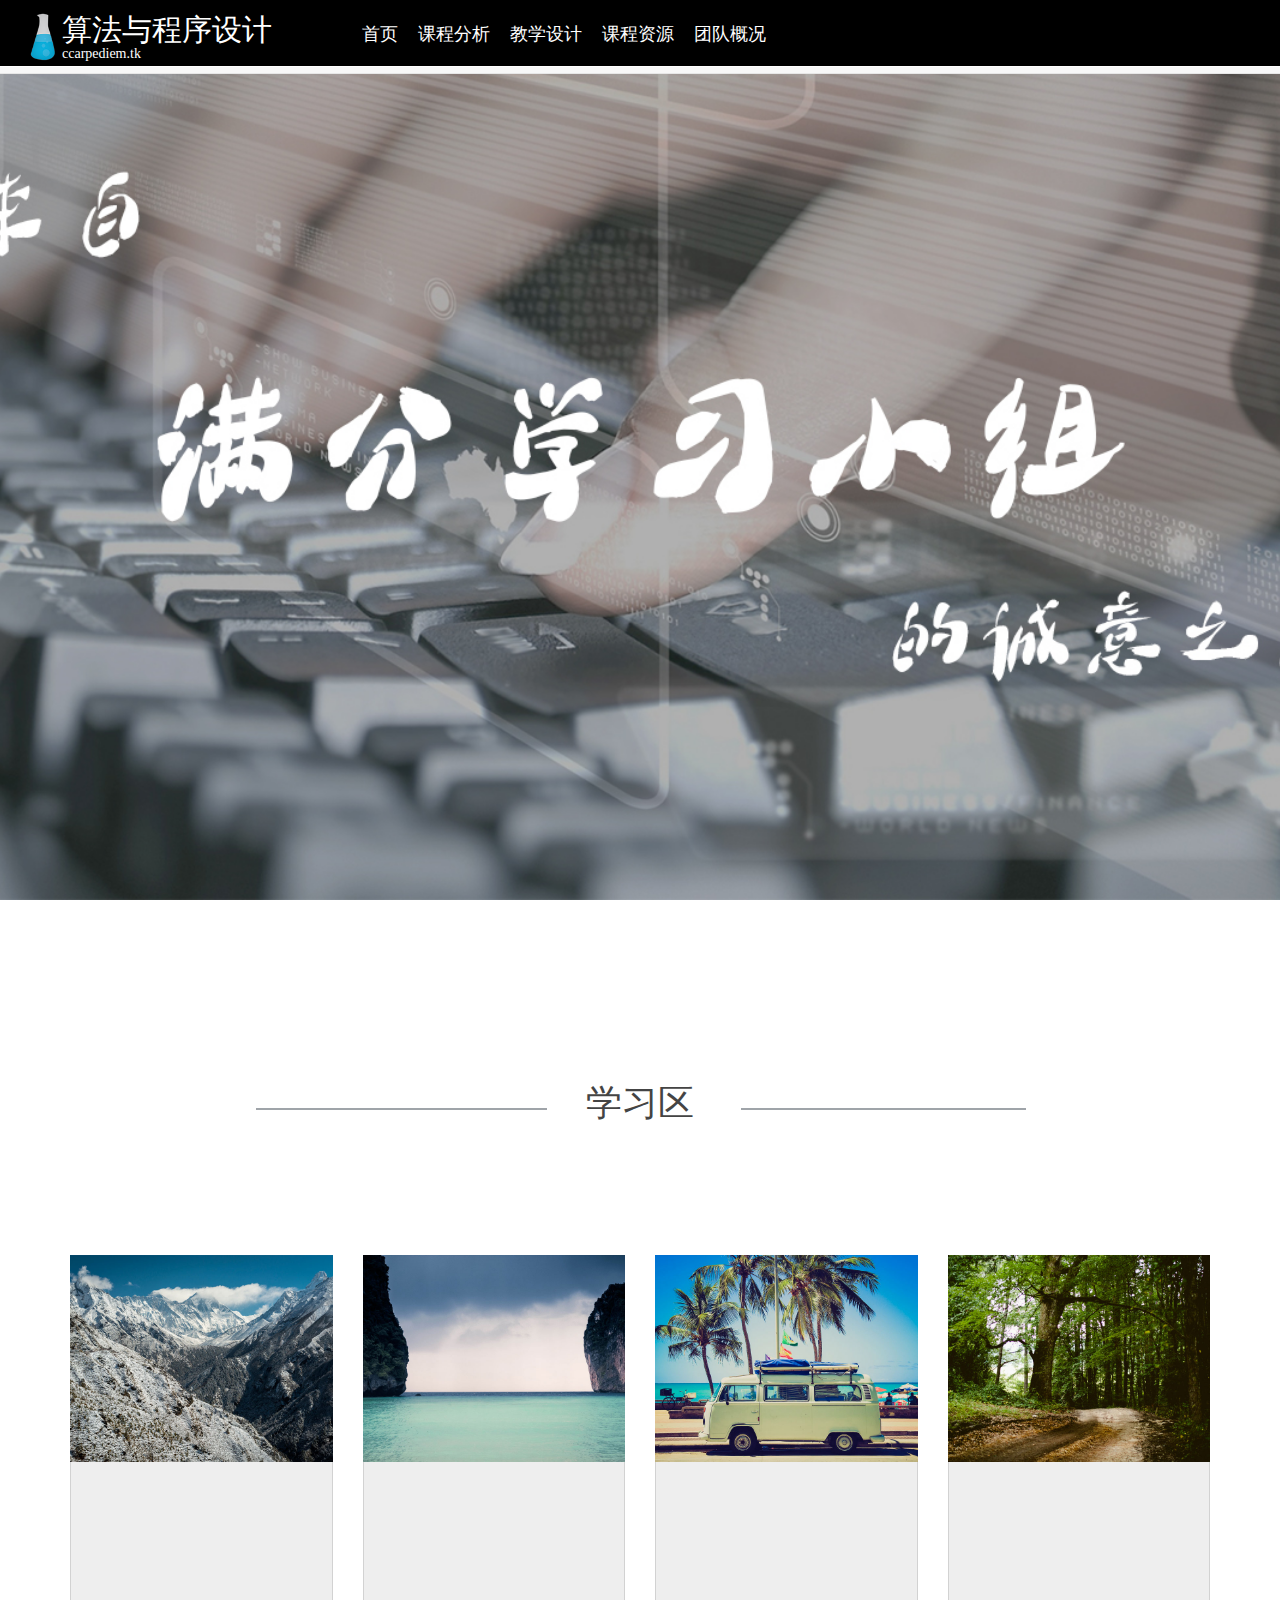
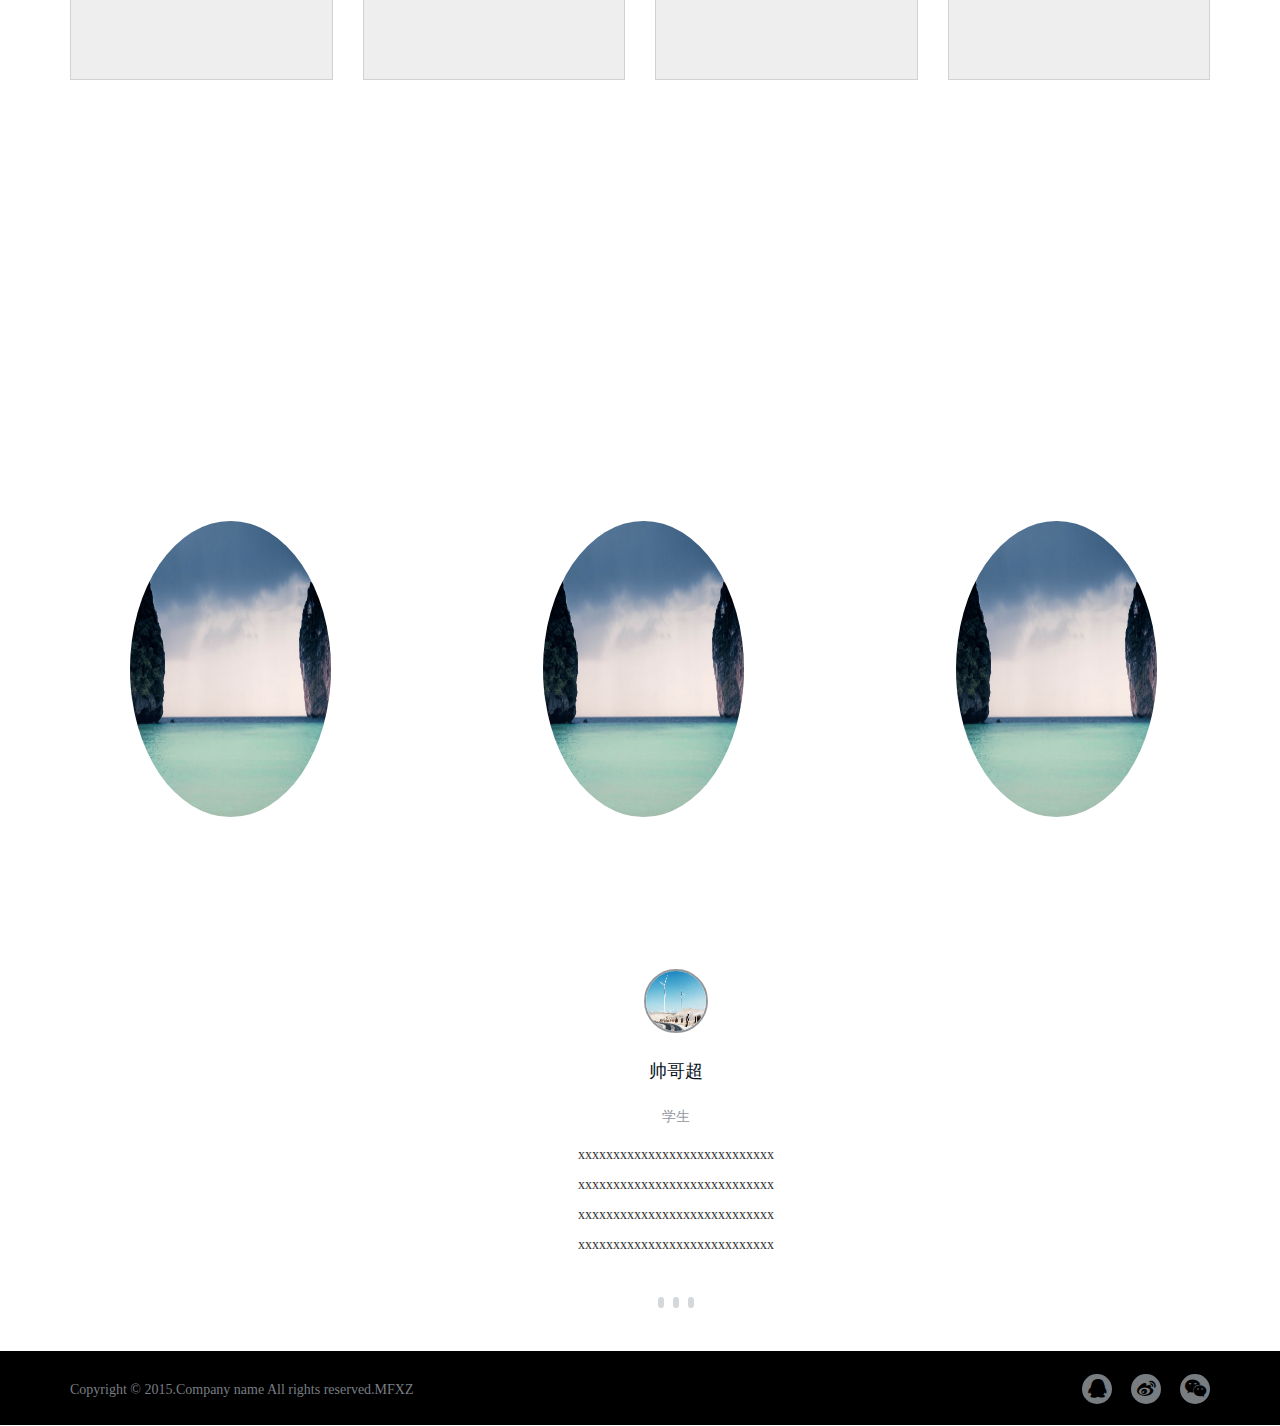
==== commit 5c2d4c16: "version 1.1 by seve7en 5.25 about introduction_section" ====
--- a/index.html
+++ b/index.html
@@ -476,6 +476,50 @@
         </div>
     </div>
 
+    <div class="introduction">
+        <h1>团队概况</h1>
+        <div>
+            <img src="images/event_03.jpg" />
+            <img src="images/event_03.jpg" />
+            <img src="images/event_03.jpg" />
+        </div>
+    </div>
+
+
+
+
+
+
+    <div class="index-classmate">
+        <div class="w index-main">
+            <a class="pre"></a>
+            <a class="next"></a>
+            <div class="scroll_div">
+                <div class="pic-content">
+                    <div class="pic-content-all pic-content-1">
+                        <div class="user-head">
+                            <img src="images/banner_slide_02.jpg" style="text-align: center">
+                            <h3 style="text-align: center">帅哥超</h3>
+                            <p>学生</p>
+                        </div>
+                        <div class="user-content">
+                        <p>xxxxxxxxxxxxxxxxxxxxxxxxxxxx</p>
+                        <p>xxxxxxxxxxxxxxxxxxxxxxxxxxxx</p>
+                        <p>xxxxxxxxxxxxxxxxxxxxxxxxxxxx</p>
+                        <p>xxxxxxxxxxxxxxxxxxxxxxxxxxxx</p>
+
+                        </div>
+                    </div>
+                </div>
+                <div class="pic-btn">
+                    <div></div>
+                    <div></div>
+                    <div></div>
+                </div>
+            </div>
+        </div>
+    </div>
+
 
 
 
--- a/css/alledit.css
+++ b/css/alledit.css
@@ -135,22 +135,132 @@
 #templatemo_footer i:hover{
 	background-color: #fff;
 }
-	
-
-
-
-
-
-
-
-	
-
-
-
-
-
-
-
-
-
-
+
+
+.introduction{
+	color: white;
+	width:100%;
+	height:100%;
+	background-image:url("../images/cover_02.jpg");
+	background-attachment:fixed;
+	background-size:cover;
+	overflow:hidden;
+}
+
+.introduction h1{
+	text-align: center;
+	padding-top:3%;
+}
+
+.introduction img{
+	width:16%;
+	height:300px;
+	background-color:white;
+	border:2px solid;
+	border-radius:50%;
+	margin-left:16%;
+	margin-top:6%;
+	margin-bottom:8%;
+}
+
+	.introduction img:first-child{
+		margin-left:10%;
+	}
+
+
+
+
+/*index-classmate*/
+.index-classmate{
+	height:430px;
+	width:100%;
+}
+	
+	.index-main{
+		height:100%;
+		width:90%;
+		margin: 0 100px;
+
+	}
+
+		.scroll_div{
+			height:100%;
+			width:100%;
+			text-align: center;
+		}
+
+			.pic-content{
+				height: 370px;
+				width:100%;
+			}
+
+			.user-head img{
+				height:64px;
+				width:64px;
+				border:2px solid #949799;
+				border-radius:50%;
+				display: inline-block;
+				margin-top:48px;
+
+				text-align: center;
+				vertical-align:middle;
+
+			}
+
+			.user-head h3{
+				color:#07111b;
+				font-size:18px;
+				line-height:36px;
+				font-weight:400;
+				margin-top:20px;
+			}
+
+			.user-head p{
+				color:#93999f;
+				line-height:36px;
+				font-size:14px;
+			}
+
+				.pic-content-all{
+					height: 370;
+					width:100%;
+				}
+
+
+
+
+			.pic-btn{
+				height:5%;
+				width:10%;
+				margin: 0 45%;
+				overflow: hidden;
+				text-align: center;
+			}
+
+				.pic-btn div{
+					display:inline-block;
+					margin:5% 2%;
+					border-radius:25px;
+					width:6%;
+					height:50%;
+					background-color: #d5d8db
+				}
+	
+
+
+
+
+
+
+
+	
+
+
+
+
+
+
+
+
+
+
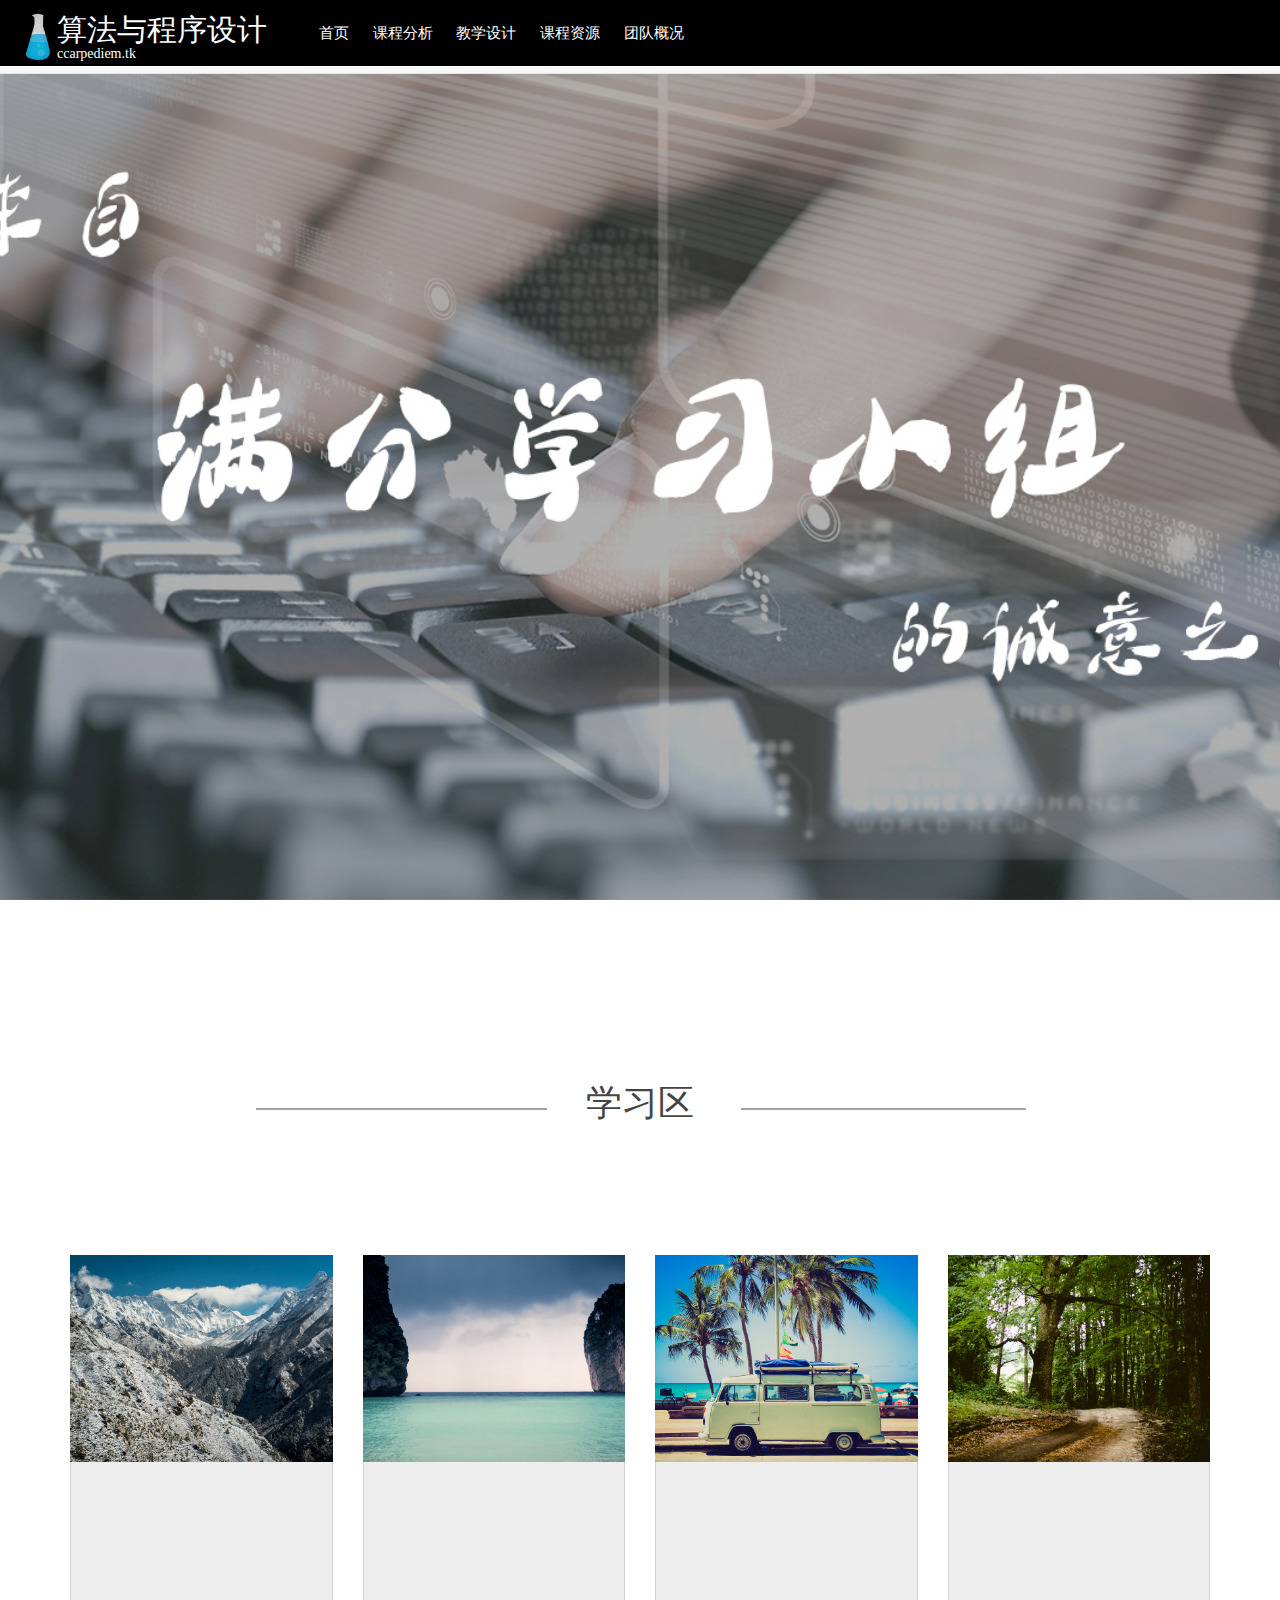
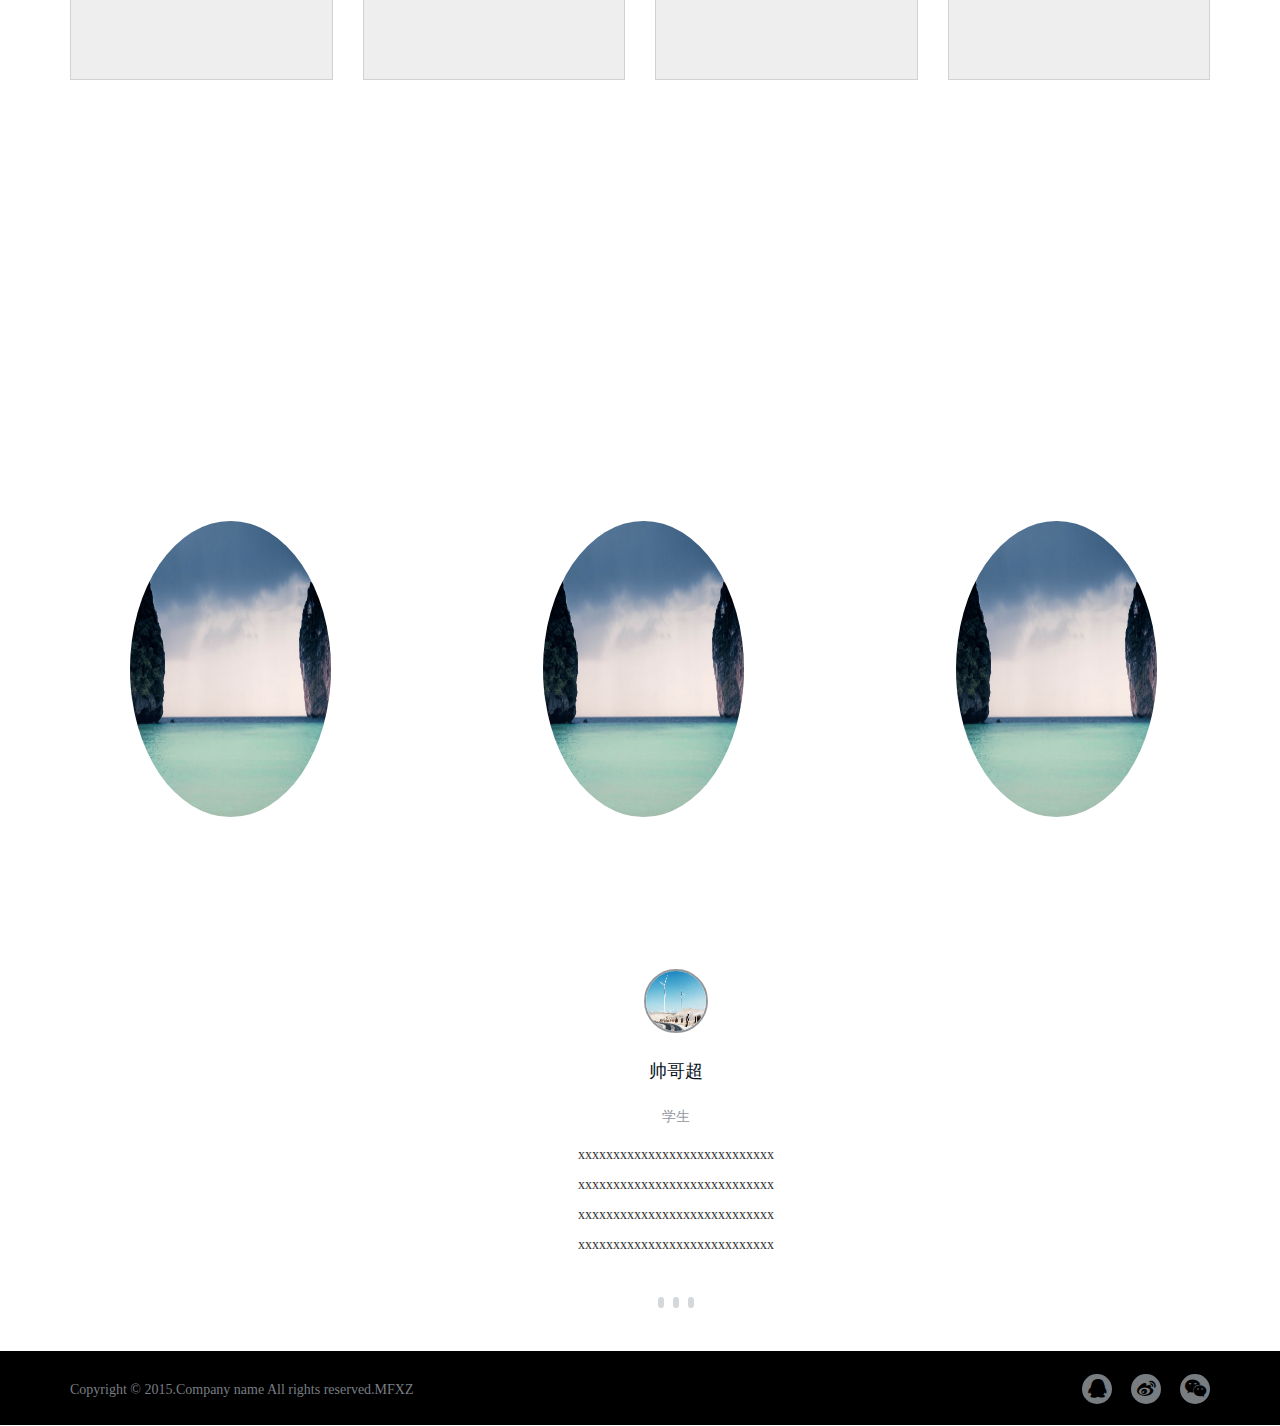
==== commit 350f5d8d: "version 1.2 by seve7en 5.28 add three section,css and js" ====
--- a/index.html
+++ b/index.html
@@ -15,369 +15,51 @@
     <link href="css/camera.css" rel="stylesheet">
     <!-- Template  -->
     <link href="css/templatemo_style.css" rel="stylesheet">
+    <link rel="stylesheet" type="text/css" href="css/alledit.css">
+    <link rel="stylesheet" href="font-awesome-4.5.0/css/font-awesome.min.css">
 
-    <link rel="stylesheet" type="text/css" href="css/alledit.css">
-
-    <link rel="stylesheet" href="font-awesome-4.5.0/css/font-awesome.min.css">
-    <!-- HTML5 Shim and Respond.js IE8 support of HTML5 elements and media queries -->
-    <!-- WARNING: Respond.js doesn't work if you view the page via file:// -->
-    <!--[if lt IE 9]>
-      <script src="https://oss.maxcdn.com/libs/html5shiv/3.7.0/html5shiv.js"></script>
-      <script src="https://oss.maxcdn.com/libs/respond.js/1.4.2/respond.min.js"></script>
-    <![endif]-->
   </head>
-<body>
-    <!--<div class="col-xs-12 visible-sm visible-xs" id="templatemo_mobile_menu_wap">
-        <p id="mobile_menu_btn"> <a href="#"><span class="glyphicon glyphicon-align-justify"></span></a> </p>
-        <div id="mobile_menu">
-            <ul class="nav nav-pills nav-stacked">
-                <li><a href="#templatemo_banner_top">Welcome</a></li>
-                <li><a href="#templatemo_upcomming_event">Events</a></li>
-                <li><a href="#templatemo_pricing">Pricing</a></li>
-                <li><a href="#templatemo_blog">Blog</a></li>
-                <li><a href="#templatemo_contact">Contact</a></li>
-            </ul>
-        </div>
-    </div>-->
-    <nav class="navbar navbar-default navbar-fixed-top navbaralledit">
+<body style="width:auto">
+    <nav class="navbar navbar-default navbar-fixed-top index_navbar">
     <div id="templatemo_banner_top" class="container_wapper">
         <div class="container">
             <div class="row">
-                <div class="col-md-8 headerlogo" style="display: inline;">
-                    <img class="imglogo" src="images/templatemo_logo.png" alt="logo" />
+                <div class="col-md-8 index_navbar_logo">
+                    <img class="index_navbar_logo_img" src="images/templatemo_logo.png" alt="logo" />
                 </div>
-                <div class="col-md-8 headertitle" style="display: inline;">
-                    <h2 style="color: white">算法与程序设计</h2>
-                    <h5 style="color:white">ccarpediem.tk</h5>
+
+                <div class="col-md-8 index_navbar_title">
+                    <h2>算法与程序设计</h2>
+                    <h5>ccarpediem.tk</h5>
                 </div>
-                <div class="col-md-8 headernav headernavfirst" style="display: inline;">   
-                    <h4 style="color:white">首页</h4>
+
+                <div onclick=changepage("index.html") class="col-md-8 navbar_section navbar_section_first">   
+                    <h4>首页</h4>
                 </div>
-                <div class="col-md-8 headernav" style="display: inline;"><h4 style="color:white">课程分析</h4></div>
-                <div class="col-md-8 headernav" style="display: inline;"><h4 style="color:white">教学设计</h4></div>
-                <div class="col-md-8 headernav" style="display: inline;"><h4 style="color:white">课程资源</h4></div>
-                <div class="col-md-8 headernav" style="display: inline;"><h4 style="color:white">团队概况</h4></div>
-                
-                    <!--<h4 class=navarray style="color: white; display: inline;">首页</h4>
-                    <h4 class=navarray style="color: white; display: inline;">课程分析</h4>
-                    <h4 class=navarray style="color: white; display: inline;">教学设计</h4>
-                    <h4 class=navarray style="color: white; display: inline;">课程资源</h4>
-                    <h4 class=navarray style="color: white; display: inline;">团队概况</h4>-->
-               
-                <!--<div class="col-md-4">
-                    <p class="right"><a href="#">User Login</a> <span class="glyphicon glyphicon-user"></span></p>
-                </div>-->
+
+                <div onclick=changepage("course_analysis.html") class="col-md-8 navbar_section">
+                    <h4>课程分析</h4>
+                </div>
+
+                <div onclick=changepage("instruction_design.html") class="col-md-8 navbar_section">
+                    <h4>教学设计</h4>
+                </div>
+
+                <div onclick=changepage("course_resource.html") class="col-md-8 navbar_section">
+                    <h4>课程资源</h4>
+                </div>
+
+                <div onclick=changepage("course_analysis.html") class="col-md-8 navbar_section">
+                    <h4>团队概况</h4>
+                </div>
+
             </div>
         </div>
     </div>
     </nav>
-    
-    
-   <!-- <div id="templatemo_banner_logo" class="container_wapper">
-        <div class="container">
-            <div class="row">
-                <div class="col-xs-12 col-md-8 col-md-offset-4 editheader">
-                    <img src="images/templatemo_logo.png" alt="logo" />
-                    <h1><a href="#">算法与程序设计学习网站</a></h1><br /><br /><br />
-                    <span>满分学习小组</span>
-                </div>
-            </div>
-        </div>
-    </div>-->
-    <!--<div id="templatemo_banner_slide" class="container_wapper">
-        <div class="camera_wrap camera_emboss" id="camera_slide">
-            <div data-src="images/banner_slide_01.jpg">
-                <div class="camera_caption fadeFromLeft camera_effected">
-                    <div class="container">
-                        <div class="col-md-6">
-                            <h1>HTML5 CSS3 Template</h1>
-                            <p>Lorem ipsum dolor sit amet, consectetur adipisicing elit, sed do eiusmod tempor incididunt ut labore et dolore magna aliqua. Ut enim ad minim veniam, quis nostrud exercitation ullamco laboris nisi ut aliquip ex ea commodo consequat. Duis aute irure dolor in reprehenderit in voluptate velit esse cillum dolore eu fugiat nulla pariatur.</p>
-                        </div>
-                    </div>
-                </div>
-            </div>
-            <div data-src="images/banner_slide_02.jpg">
-                <div class="camera_caption fadeFromLeft camera_effected">
-                    <div class="container">
-                        <div class="col-md-6">
-                            <h1>Mobile Ready Website</h1>
-                            <p>Excepteur sint occaecat cupidatat non proident, sunt in culpa qui officia deserunt mollit anim id est laborum. Sed ut perspiciatis unde omnis iste natus error sit voluptatem accusantium doloremque laudantium, totam rem aperiam, eaque ipsa quae ab illo inventore veritatis et quasi architecto beatae vitae dicta sunt explicabo.</p>
-                        </div>
-                    </div>
-                </div>
-            </div>
-            <div data-src="images/banner_slide_03.jpg">
-                <div class="camera_caption fadeFromLeft camera_effected">
-                    <div class="container">
-                        <div class="col-md-6">
-                            <h1>Freebie</h1>
-                            <p>Sed ut perspiciatis unde omnis iste natus error sit voluptatem accusantium doloremque laudantium, totam rem aperiam, eaque ipsa quae ab illo inventore veritatis et quasi architecto beatae vitae dicta sunt explicabo. Nemo enim ipsam voluptatem quia voluptas sit aspernatur aut odit aut fugit, sed quia consequuntur magni dolores eos qui ratione voluptatem sequi nesciunt.</p>
-                        </div>
-                    </div>
-                </div>
-            </div>
-        </div>  
-    </div>#camera_wrap_3 -->  
-    
-    <!--<div id="templatemo_main_menu" class="container_wapper hidden-sm hidden-xs">
-        <div class="container">
-            <div class="row">
-                <div class="col-xs-12">
-                    <ul class="nav nav-justified">
-                        <li><a href="#templatemo_banner_top">Welcome</a></li>
-                        <li><a href="#templatemo_upcomming_event">Events</a></li>
-                        <li><a href="#templatemo_pricing">Pricing</a></li>
-                        <li><a href="#templatemo_blog">Blog</a></li>
-                        <li><a href="#templatemo_contact">Contact</a></li>
-                    </ul>
-                </div>
-            </div>
-        </div>
-    </div>
-    -->
-    <div id="templatemo_upcomming_event" class="container_wapper">
-        <!--<div class="container">
-            <div class="row">
-                <div class="col-xs-12 section_header">
-                    <h1 style="color: white">学习区</h1>
-                </div>
-                <div class="col-md-6 col-md-offset-3 col-md-offset-3">
-                    <p style="color:white">学习区</p>
-                </div>
-                <div class="clearfix"></div>
-                <div class="col-sm-6 col-md-3 ">
-                    <div class="event_box event_animate_left editstudyleft">
-                        <img src="images/event_01.jpg" alt="Event 1" class="img-responsive" />
-                        <ul>
-                            <li>
-                                    <span class="glyphicon glyphicon-calendar"></span>Wednesday<br />
-                                    <span class="glyphicon">&nbsp;</span>3<sup>rd</sup> September 2084<br />
-                            </li>
-                            <li>
-                                    <span class="glyphicon glyphicon-time"></span>Time<br />
-                                    <span class="glyphicon">&nbsp;</span>9:00 AM to 5:00 PM<br />
-                            </li>
-                            <li>
-                                    <span class="glyphicon glyphicon-map-marker"></span>Venue X<br />
-                                    <span class="glyphicon">&nbsp;</span>Lifestyle Mall<br />  
-                                    <span class="glyphicon">&nbsp;</span>Yangon, Myanmar<br />
-                            </li>
-                        </ul>
-                    </div>
-                </div>
-                <div class="col-sm-6 col-md-3 editstudy">
-                    <div class="event_box event_animate_left editstudyleft">
-                        <img src="images/event_02.jpg" alt="Event 2" class="img-responsive" />
-                        <ul>
-                            <li>
-                                    <span class="glyphicon glyphicon-calendar"></span>Thursday<br />
-                                    <span class="glyphicon">&nbsp;</span>7<sup>th</sup> August 2084<br />
-                            </li>
-                            <li>
-                                    <span class="glyphicon glyphicon-time"></span>Time<br />
-                                    <span class="glyphicon">&nbsp;</span>6:30 PM to 9:30 PM<br />
-                            </li>
-                            <li>
-                                    <span class="glyphicon glyphicon-map-marker"></span>New Studio<br />
-                                    <span class="glyphicon">&nbsp;</span>Walking Street<br />  
-                                    <span class="glyphicon">&nbsp;</span>Mandalay, Myanmar<br />
-                            </li>
-                        </ul>
-                    </div>
-                </div>
-                <div class="col-sm-6 col-md-3 editstudy">
-                    <div class="event_box event_animate_right editstudyright">
-                        <img src="images/event_03.jpg" alt="Event 3" class="img-responsive" />
-                        <ul>
-                            <li>
-                                    <span class="glyphicon glyphicon-calendar"></span>Sunday<br />
-                                    <span class="glyphicon">&nbsp;</span>5<sup>th</sup> July 2084<br />
-                            </li>
-                            <li>
-                                    <span class="glyphicon glyphicon-time"></span>Time<br />
-                                    <span class="glyphicon">&nbsp;</span>10:00 AM ~ 5:00 PM<br />
-                            </li>
-                            <li>
-                                    <span class="glyphicon glyphicon-map-marker"></span>Digital Hall<br />
-                                    <span class="glyphicon">&nbsp;</span>Patong Beach<br />  
-                                    <span class="glyphicon">&nbsp;</span>Phuket, Thailand<br />
-                            </li>
-                        </ul>
-                    </div>
-                </div>
-                <div class="col-sm-6 col-md-3 editstudy">
-                    <div class="event_box event_animate_right editstudyright">
-                        <img src="images/event_04.jpg" alt="Event 4" class="img-responsive" />
-                        <ul>
-                            <li>
-                                    <span class="glyphicon glyphicon-calendar"></span>Saturday<br />
-                                    <span class="glyphicon">&nbsp;</span>2<sup>nd</sup> June 2084<br />
-                            </li>
-                            <li>
-                                     <span class="glyphicon glyphicon-time"></span>Time<br />
-                                   <span class="glyphicon">&nbsp;</span>11:00 AM to 3:00 PM<br />
-                            </li>
-                            <li>
-                                   <span class="glyphicon glyphicon-map-marker"></span>Open Hall<br />
-                                   <span class="glyphicon">&nbsp;</span>Night Market<br /> 
-                                   <span class="glyphicon">&nbsp;</span>Hua Hin, Thailand<br />
-                            </li>
-                        </ul>
-                    </div>
-                </div>
-                <div class="templatemo_clear">
-                    <div class="col-xs-6 event_animate_left" id="prev_event_btn">
-                            <button type="button" class="btn btn-info">Info</button>                   
-                    </div>
-                </div>
-            </div>
-        </div>-->
-    </div>
-    <!--<div id="templatemo_pricing" class="container_wapper">
-        <div class="container">
-            <div class="row">
-                <div class="col-xs-12 section_header">
-                    <h1>Pricing</h1>
-                </div>
-                <div class="clearfix"></div>
-                <div class="col-md-4 pricing_icon_wapper">
-                    <p class="cycle_icon"><span class="glyphicon glyphicon-heart"></span></p>
-                    <div class="clearfix"></div>
-                    <h1>Silver</h1>
-                    <p>Duis aute irure dolor in reprehenderit in voluptate velit esse cillum dolore eu fugiat nulla pariatur. Excepteur sint occaecat cupidatat non proident.</p>
-                </div>
-                <div class="col-md-4 pricing_icon_wapper">
-                    <p class="cycle_icon"><span class="glyphicon glyphicon-phone"></span></p>
-                    <div class="clearfix"></div>
-                    <h1>Gold</h1>
-                    <p>Consectetur adipisicing elit, sed do eiusmod tempor incididunt ut labore et dolore magna aliqua. Ut enim ad minim veniam, quis nostrud.</p>
-                </div>
-                <div class="col-md-4 pricing_icon_wapper">
-                    <p class="cycle_icon"><span class="glyphicon glyphicon-pencil"></span></p>
-                    <div class="clearfix"></div>
-                    <h1>Platinum</h1>
-                    <p>Nulla a nulla odio. Fusce elit tellus, tempus nec ornare sit amet, placerat nec dolor. Integer justo lacus, dictum non lectus vel, aliquam tempor velit.</p>
-                </div>
-                <div class="clearfix"></div>
-                <div class="col-md-4">
-                    <div class="price_table_box">
-                        <h1>USD 400</h1>
-                        <ul>
-                            <li><span class="glyphicon glyphicon-pencil"></span> Sed ut perspiciatis unde omnis iste natus error sit voluptatem accusantium doloremque laudantium.</li>
-                            <li><span class="glyphicon glyphicon-download-alt"></span> Excepteur sint occaecat  non proident, sunt in.</li>
-                            <li><span class="glyphicon glyphicon-folder-close"></span> Duis aute irure dolor in reprehenderit in cupidatat voluptate.</li>
-                        </ul>
-                        <div><p><a href="#"><span class="glyphicon glyphicon-shopping-cart"></span> Buy</a></p></div>
-                    </div>
-                </div>
-                <div class="col-md-4">
-                    <div class="price_table_box">
-                        <h1>USD 600</h1>
-                        <ul>
-                            <li><span class="glyphicon glyphicon-pencil"></span> Lorem ipsum dolor sit amet, consectetur adipisicing elit, sed do eiusmod tempor incididunt ut lado consequat. </li>
-                            <li><span class="glyphicon glyphicon-download-alt"></span> Duis aute irure dolor in reprehenderit in voluptate.</li>
-                            <li><span class="glyphicon glyphicon-folder-close"></span> Sunt in culpa qui officia deserunt mollit anim id est laborum.</li>
-                        </ul>
-                        <div><p><a href="#"><span class="glyphicon glyphicon-shopping-cart"></span> Buy</a></p></div>
-                    </div>
-                </div>
-                <div class="col-md-4">
-                    <div class="price_table_box">
-                        <h1>USD 800</h1>
-                        <ul>
-                            <li><span class="glyphicon glyphicon-pencil"></span> Ut enim ad minim veniam, quis nostrud exercitation ullamco laboris nisi ut aliquip ex ea commodo consequat. </li>
-                            <li><span class="glyphicon glyphicon-download-alt"></span> Duis aute irure dolor in reprehenderit in voluptate.</li>
-                            <li><span class="glyphicon glyphicon-folder-close"></span> Illo inventore veritatis et quasi architecto beatae vitae dicta sunt explicabo. </li>
-                        </ul>
-                        <div><p><a href="#"><span class="glyphicon glyphicon-shopping-cart"></span> Buy</a></p></div>
-                    </div>
-                </div>
-            </div>
-        </div>
-    </div>
-    <div id="templatemo_blog" class="container_wapper">
-        <div class="container">
-            <div class="row">
-                <div class="col-xs-12 section_header">
-                    <h1>Blog</h1>
-                </div>
-                <div class="clearfix"></div>
-                <div class="col-sm-4 event_animate_left">
-                    <img src="./images/templatemo_blog_01.jpg" alt="Blog Post 1" class="img-responsive" />
-                </div>
-                <div class="col-sm-8 blog_text event_animate_right">
-                    <h1>Quis nostrud exercitation ullamco laboris</h1>
-                    <p>
-                        <span class="glyphicon glyphicon-user"></span> posted by <a href="#">Kelly</a>  &nbsp;&nbsp;
-                        <span class="glyphicon glyphicon-calendar"></span> 5<sup>th</sup> September 2084 &nbsp;&nbsp;
-                        <span class="glyphicon glyphicon-bookmark"></span> <a href="#">HTML5</a>, <a href="#">CSS3</a>, <a href="#">Responsive</a>
-                    </p>
-                    <p>Architecto beatae vitae dicta sunt explicabo. Nemo enim ipsam voluptatem quia voluptas sit aspernatur aut odit aut fugit, sed quia consequuntur magni dolores eos qui ratione voluptatem sequi nesciunt. Neque porro quisquam est, qui dolorem ipsum quia sed do eiusmod tempor incididunt ut labore et dolore magna aliqua. Lorem ipsum dolor Lorem ipsum dolor sit amet, consectetur adipisicing elit, sed do eiusm amet aliquip ex ea commodo consequat. Duis aute irure dolor in reprehenderit in voluptate velit esse cillum dolore eu fugiat nulla pariatur. Excepteur sint occaecat cupidatat non proident, sunt in culpa qui officia deserunt mollit anim id est laborum.</p>
-                </div>
-                <div class="clearfix"></div>
-                <div class="col-sm-4 event_animate_left">
-                    <img src="./images/templatemo_blog_02.jpg" alt="Blog Post 2" class="img-responsive" />
-                </div>
-                <div class="col-sm-8 blog_text event_animate_right">
-                    <h1>Eaque ipsa quae ab illo inventore veritatis</h1>
-                    <p>
-                        <span class="glyphicon glyphicon-user"></span> posted by <a href="#">George</a> &nbsp;&nbsp;
-                        <span class="glyphicon glyphicon-calendar"></span> 12<sup>th</sup> July 2084 &nbsp;&nbsp;
-                        <span class="glyphicon glyphicon-bookmark"></span> <a href="#">Web Design</a>, <a href="#">New Trend</a>
-                    </p>
-                    <p>Sed ut perspiciatis unde omnis iste natus error sit voluptatem accusantium doloremque lorem ipsum dolor Lorem ipsum dolor sit amet, consectetur adipisicing elit, sed do eiusm amet architecto beatae vitae dicta sunt explicabo. Ut enim ad minim veniam, quis nostrud exercitation ullamco laboris nisi ut aliquip ex ea commodo consequat. Duis aute irure dolor in reprehenderit in voluptate velit esse cillum dolore eu fugiat nulla pariatur. Excepteur sint occaecat sed do eiusmod tempor incididunt ut labore et dolore magna aliqua.</p>
-                </div>
-            </div>
-        </div>
-    </div>
-    <div id="templatemo_contact" class="container_wapper">
-        <div class="container">
-            <div class="row">
-                <div class="col-xs-12 section_header">
-                    <h1>Contact</h1>
-                </div>
-                <div class="col-md-6 col-md-offset-3 col-md-offset-3">
-                    <p>Feel free to send us a message regarding this <a rel="nofollow" href="#">website template</a>. Pellentesque pulvinar, orci vel scelerisque suscipit, libero justo laoreet felis, ac consectetur est nisi quis ligula. Maecenas nec felis elit.</p>
-                </div>
-                <div id="templatemo_contact_map_wapper">
-                    <div id="templatemo_contact_map"></div>
-                </div>
-                <form action="#" method="post">
-                    <div class="col-md-4">
-                        <p>Your Name</p>
-                        <input type="text" name="name" id="name" placeholder="Full Name" />
-                    </div>
-                    <div class="col-md-4">
-                        <p>Your Email</p>
-                        <input type="text" name="email" id="email" placeholder="Your Email" />
-                    </div>
-                    <div class="col-md-4">
-                        <p>Subject</p>
-                        <input type="text" name="subject" id="subject" placeholder="Subject" />
-                    </div>
-                    <div class="col-xs-12">
-                        <p>Message</p>
-                        <textarea name="message" id="message" placeholder="Your message..." ></textarea>
-                    </div>
-                    <div class="col-md-4 col-xs-8">
-                        <button>Send Message</button>
-                    </div>
-                </form>
-            </div>
-        </div>
-    </div>-->
 
-    
-
-
-
-
-
-
-
-
-
-
+    <div id="templatemo_upcomming_event" class="container_wapper"></div>
+   
     <div id="templatemo_upcomming_event" class="container_wapper test1">
         <div class="container">
             <div class="row">
@@ -390,88 +72,23 @@
                 <div class="col-sm-6 col-md-3" style="float: left;">
                     <div class="event_box event_animate_left editstudyleft">
                         <img src="images/event_01.jpg" alt="Event 1" class="img-responsive" />
-                        <!--<ul>
-                            <li>
-                                    <span class="glyphicon glyphicon-calendar"></span>Wednesday<br />
-                                    <span class="glyphicon">&nbsp;</span>3<sup>rd</sup> September 2084<br />
-                            </li>
-                            <li>
-                                    <span class="glyphicon glyphicon-time"></span>Time<br />
-                                    <span class="glyphicon">&nbsp;</span>9:00 AM to 5:00 PM<br />
-                            </li>
-                            <li>
-                                    <span class="glyphicon glyphicon-map-marker"></span>Venue X<br />
-                                    <span class="glyphicon">&nbsp;</span>Lifestyle Mall<br />  
-                                    <span class="glyphicon">&nbsp;</span>Yangon, Myanmar<br />
-                            </li>
-                        </ul>-->
                     </div>
                 </div>
                 <div class="col-sm-6 col-md-3 editstudy" style="float:right">
                     <div class="event_box event_animate_left editstudyleft">
                         <img src="images/event_02.jpg" alt="Event 2" class="img-responsive" />
-                    <!--    <ul>
-                            <li>
-                                    <span class="glyphicon glyphicon-calendar"></span>Thursday<br />
-                                    <span class="glyphicon">&nbsp;</span>7<sup>th</sup> August 2084<br />
-                            </li>
-                            <li>
-                                    <span class="glyphicon glyphicon-time"></span>Time<br />
-                                    <span class="glyphicon">&nbsp;</span>6:30 PM to 9:30 PM<br />
-                            </li>
-                            <li>
-                                    <span class="glyphicon glyphicon-map-marker"></span>New Studio<br />
-                                    <span class="glyphicon">&nbsp;</span>Walking Street<br />  
-                                    <span class="glyphicon">&nbsp;</span>Mandalay, Myanmar<br />
-                            </li>
-                        </ul>-->
                     </div>
                 </div>
                 <div class="col-sm-6 col-md-3 editstudy">
                     <div class="event_box event_animate_right editstudyright">
                         <img src="images/event_03.jpg" alt="Event 3" class="img-responsive" />
-                        <!--<ul>
-                            <li>
-                                    <span class="glyphicon glyphicon-calendar"></span>Sunday<br />
-                                    <span class="glyphicon">&nbsp;</span>5<sup>th</sup> July 2084<br />
-                            </li>
-                            <li>
-                                    <span class="glyphicon glyphicon-time"></span>Time<br />
-                                    <span class="glyphicon">&nbsp;</span>10:00 AM ~ 5:00 PM<br />
-                            </li>
-                            <li>
-                                    <span class="glyphicon glyphicon-map-marker"></span>Digital Hall<br />
-                                    <span class="glyphicon">&nbsp;</span>Patong Beach<br />  
-                                    <span class="glyphicon">&nbsp;</span>Phuket, Thailand<br />
-                            </li>
-                        </ul>-->
                     </div>
                 </div>
                 <div class="col-sm-6 col-md-3 editstudy">
                     <div class="event_box event_animate_right editstudyright">
                         <img src="images/event_04.jpg" alt="Event 4" class="img-responsive" />
-                        <!--<ul>
-                            <li>
-                                    <span class="glyphicon glyphicon-calendar"></span>Saturday<br />
-                                    <span class="glyphicon">&nbsp;</span>2<sup>nd</sup> June 2084<br />
-                            </li>
-                            <li>
-                                     <span class="glyphicon glyphicon-time"></span>Time<br />
-                                   <span class="glyphicon">&nbsp;</span>11:00 AM to 3:00 PM<br />
-                            </li>
-                            <li>
-                                   <span class="glyphicon glyphicon-map-marker"></span>Open Hall<br />
-                                   <span class="glyphicon">&nbsp;</span>Night Market<br /> 
-                                   <span class="glyphicon">&nbsp;</span>Hua Hin, Thailand<br />
-                            </li>
-                        </ul>-->
                     </div>
                 </div>
-                <!--<div class="templatemo_clear">
-                    <div class="col-xs-6 event_animate_left" id="prev_event_btn">
-                            <button type="button" class="btn btn-info">Info</button>                   
-                    </div>
-                </div>-->
             </div>
         </div>
     </div>
@@ -535,9 +152,6 @@
                     <i class="fa fa-weibo fa-lg" style=""></i>
                     <i class="fa fa-qq fa-lg" style=""></i>
                 </div>
-                
-
-
             </div>
         </div>
     </div>
@@ -548,6 +162,7 @@
     <script src="js/camera.min.js"></script>
     <script src="js/jquery.singlePageNav.min.js"></script>
     <script src="js/templatemo_script.js"></script>
+    <script src="js/function.js"></script>
 
 </body>
 </html>--- a/css/alledit.css
+++ b/css/alledit.css
@@ -1,110 +1,97 @@
 html,body{
 	font-family: "Microsoft YaHei" !important;
-}
-
-
-
-.editheader{
-	margin-left :0 !important;
-}
-
-.editstudyleft{
-	left: 0px !important; 
-	opacity: 1 !important;
-}	
-
-.editstudyright{
-	left: 0px !important; 
-	opacity: 1 !important;
-}	
-
-
-/*navbaralledit*/
-
-.navbaralledit .container {
-	margin-left: 0px;
-	padding-left: 0px;
-
+}/*全局的微软雅黑字体*/
+
+	
+
+
+/*navbar*/
+
+.index_navbar .container {
+	margin-left: 0px;/*nav的左边距*/
+	padding-left: 0px;/*nav的内容左边距*/
 }
 
 #templatemo_banner_top{
-	height: 67px;
-	background-color: black;
-}
-
-.headerlogo{
-	margin-left: 40px;
+	height: 67px;/*nav的上边距*/
+	background-color: black;/*nav的背景颜色*/
+}
+
+/*navbar_logo*/
+.index_navbar_logo{
+	margin-left: 35px;
 	padding: 0px;
 	width: auto;
 	height: auto;
-
-}
-
-	.imglogo{
+	display: inline-block;
+}
+
+	.index_navbar_logo_img{
 		width: 35px;
 	}
 
-
-.headertitle{
+/*navbar_title*/
+.index_navbar_title{
+	color:white;
 	margin-top: -5px;
 	margin-bottom: 0px;
 	margin-left:2px; 
 	padding:0px;
 	height: 67px;
 	width: auto;
-}
-
-	.headertitle h2{
+	display: inline-block;
+}
+
+	.index_navbar_title h2{
 		margin-top: 0px;
 		margin-bottom: 0px;
 	}
 
-	.headertitle h5{
+	.index_navbar_title h5{
 		margin-top: 0px;
 		margin-bottom: 0px;
 	}
 
-	.headertitle h2{
+	.index_navbar_title h2{
 		margin-top: 18px;
 	}
 
-
-
-.headernav{
-	margin-right:20px;
-	padding:0px;
+/*navbar_section*/
+.navbar_section{
+	padding:0 1%;
 	width: auto;
 	height: 65px;
+	display: inline;
 	transition:0.2s ease-out;
 	-moz-transition:0.2s ease-out;
 	-webkit-transition:0.2s ease-out; 
 }	
 
-	.headernav h4{
+.navbar_section_first{
+	margin-left: 40px;
+}
+
+	.navbar_section h4{
+		color:white;
 		margin-top: 25px;
-	}
-
-	.headernav:hover{
+		font-size:15px;
+	}
+
+	.navbar_section:hover{
 		background-color: #666666;
-	}
-	
-	.headernav:hover .line-top{
-								width:15.8%;
-								left:0.3%;
-							
+		cursor:pointer;/*将鼠标的手型变成手掌*/
+	}
+	
+	.navbar_section:hover .line-top{
+		width:15.8%;
+		left:0.3%;
 		background-color: #666666;
 	}
 
-	.headernav:hover .line-{
+	.navbar_section:hover .line-{
 		background-color: #666666;
 	}
-
-
-		.headernavfirst{
-			margin-left: 90px;
-		}
-
-
+/*navbar_end*/
 
 
 
@@ -245,22 +232,41 @@
 					height:50%;
 					background-color: #d5d8db
 				}
-	
-
-
-
-
-
-
-
-	
-
-
-
-
-
-
-
-
-
-
+
+
+
+/*instruction_design*/
+.id_select_course h5{
+	padding: 0.3% 0.3%;
+	margin: 0.8% 1%;
+	transition:0.2s ease-out;
+	-moz-transition:0.2s ease-out;
+	-webkit-transition:0.2s ease-out; 
+
+}
+
+.id_select_course h5:hover{
+	background-color:red;
+}
+
+
+
+
+
+
+
+
+
+
+
+	
+
+
+
+
+
+
+
+
+
+
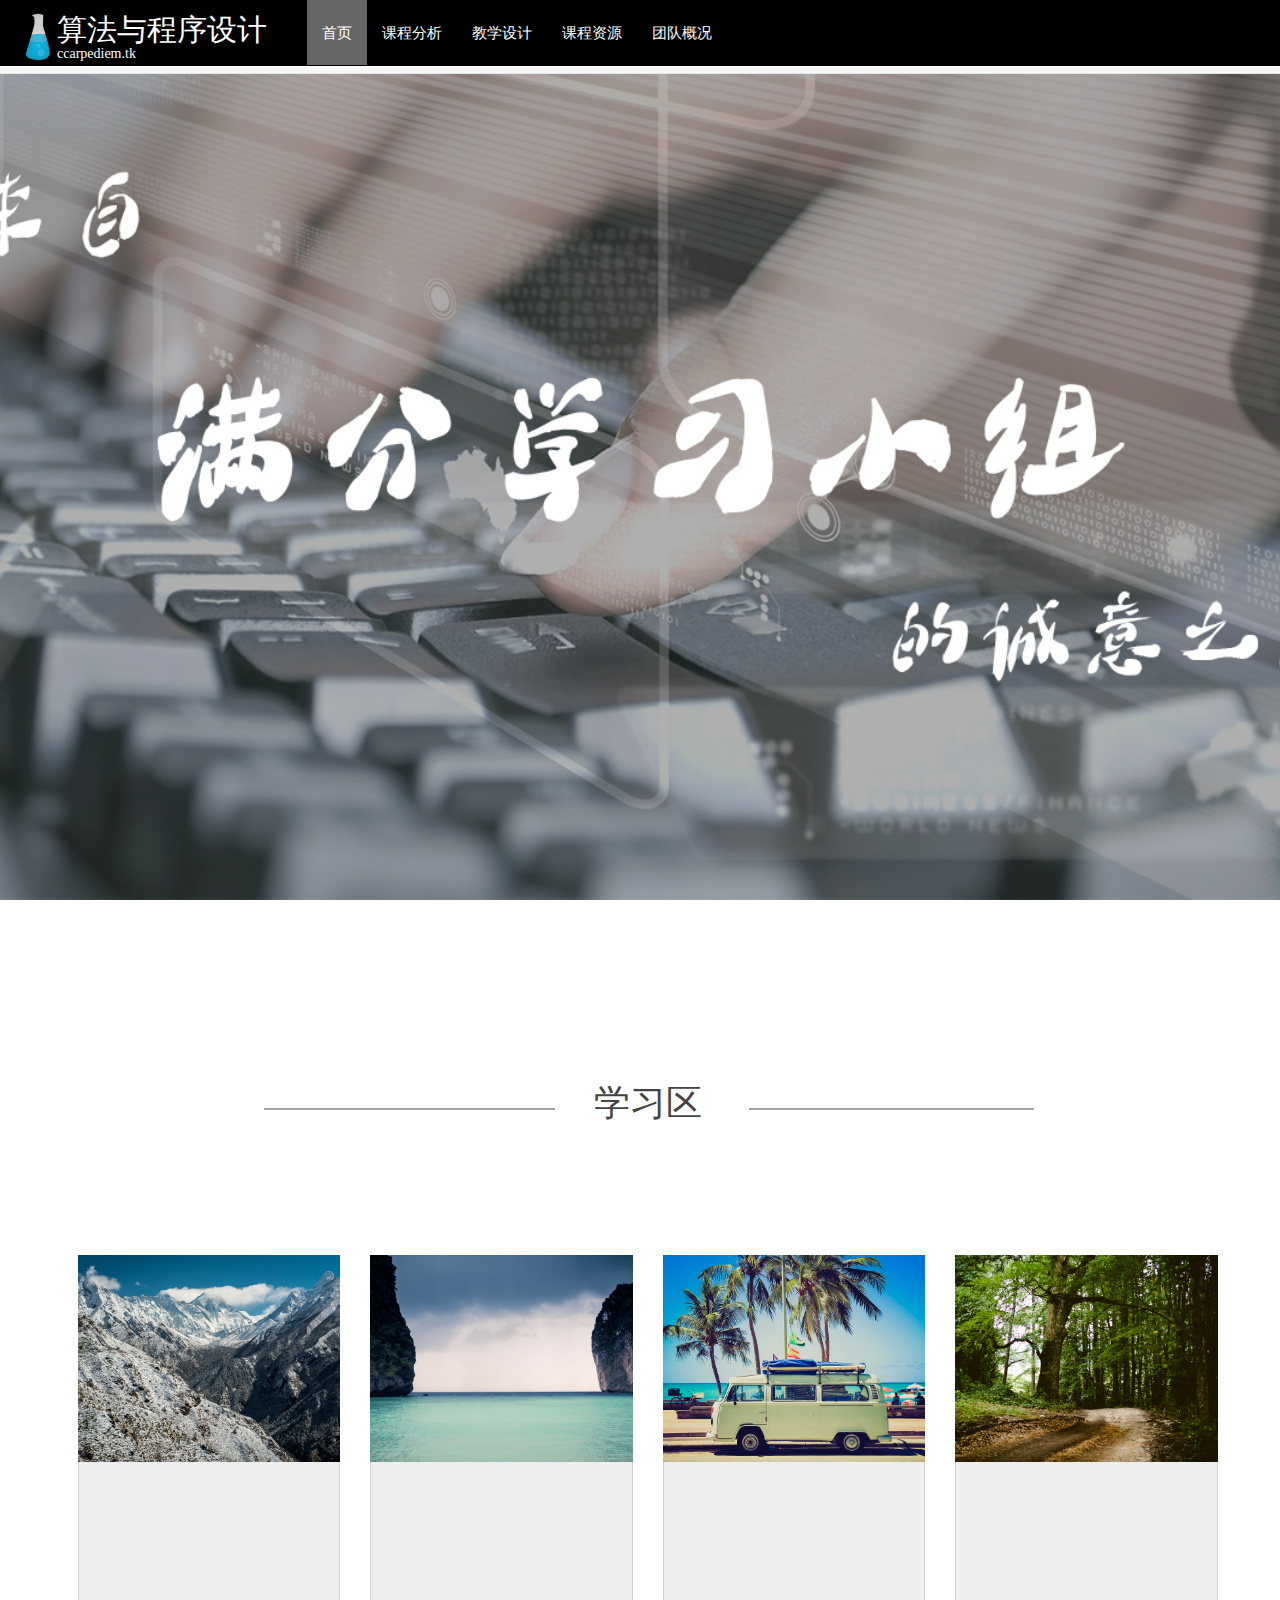
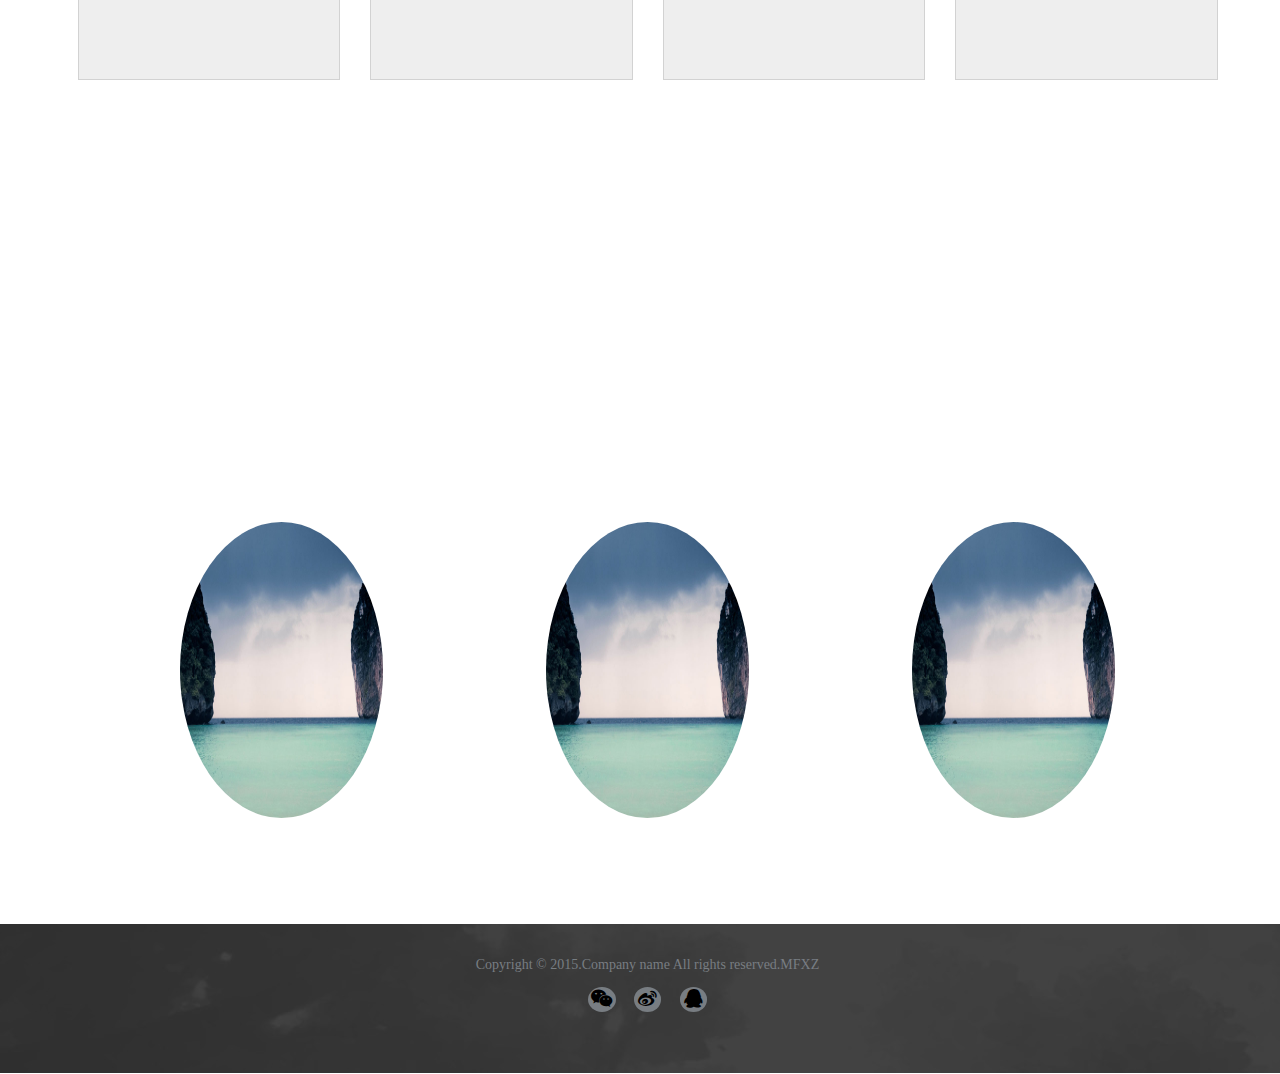
==== commit 5961c944: "version 1.3 by seve7en 5.30" ====
--- a/index.html
+++ b/index.html
@@ -8,7 +8,7 @@
     <meta name="description" content="" />
     <meta name="author" content="templatemo">
     <!-- Favicon-->
-    <link rel="shortcut icon" href="./favicon.png" />		
+    <link rel="shortcut icon" href="./favicon.png" />       
     <!-- Bootstrap -->
     <link href="css/bootstrap.min.css" rel="stylesheet">
     <!-- Camera -->
@@ -19,7 +19,7 @@
     <link rel="stylesheet" href="font-awesome-4.5.0/css/font-awesome.min.css">
 
   </head>
-<body style="width:auto">
+<body style="width:auto;margin-right: -15px;margin-bottom:-15px">
     <nav class="navbar navbar-default navbar-fixed-top index_navbar">
     <div id="templatemo_banner_top" class="container_wapper">
         <div class="container">
@@ -33,25 +33,25 @@
                     <h5>ccarpediem.tk</h5>
                 </div>
 
-                <div onclick=changepage("index.html") class="col-md-8 navbar_section navbar_section_first">   
+                <a href="index.html" id="test" class="col-md-8 navbar_section navbar_section_first navbar_section_show" onclick="test()">   
                     <h4>首页</h4>
-                </div>
+                </a>
 
-                <div onclick=changepage("course_analysis.html") class="col-md-8 navbar_section">
+                <a href="course_analysis.html" id="test" class="col-md-8 navbar_section navbar_section_hide" onclick="test()">
                     <h4>课程分析</h4>
-                </div>
+                </a>
 
-                <div onclick=changepage("instruction_design.html") class="col-md-8 navbar_section">
+                <a href="instruction_design.html" id="test" class="col-md-8 navbar_section navbar_section_hide" onclick="test()">
                     <h4>教学设计</h4>
-                </div>
+                </a>
 
-                <div onclick=changepage("course_resource.html") class="col-md-8 navbar_section">
+                <a href="course_resource.html" id="test" class="col-md-8 navbar_section navbar_section_hide" onclick="test()">
                     <h4>课程资源</h4>
-                </div>
+                </a>
 
-                <div onclick=changepage("course_analysis.html") class="col-md-8 navbar_section">
+                <a class="col-md-8 navbar_section navbar_section_hide">
                     <h4>团队概况</h4>
-                </div>
+                </a>
 
             </div>
         </div>
@@ -107,7 +107,7 @@
 
 
 
-    <div class="index-classmate">
+    <!--<div class="index-classmate">
         <div class="w index-main">
             <a class="pre"></a>
             <a class="next"></a>
@@ -135,26 +135,29 @@
                 </div>
             </div>
         </div>
-    </div>
+    </div>-->
 
 
 
 
 
 
-
-    <div id="templatemo_footer" class="container_wapper templatemo_footer_edit">
-        <div class="container" style="height: 75px">
-            <div class="row" style="height: 75px">
-                <div class="col-xs-12" style="height: 75px">
-                    <p >Copyright &copy; 2015.Company name All rights reserved.MFXZ</p>
-                    <i class="fa fa-wechat fa-lg" style=""></i>
-                    <i class="fa fa-weibo fa-lg" style=""></i>
-                    <i class="fa fa-qq fa-lg" style=""></i>
+<!--footer-->
+    <div id="templatemo_footer" class="container_wapper templatemo_footer_edit" style="width:100%">
+        <div class="container" style="height: 150px;width:100%">
+            <div class="row" style="height: 150px;width:100%;margin:0">
+                <div class="col-xs-12" style="height: 150px;width:100%">
+                    <p style="height:150px;width:100%">Copyright &copy; 2015.Company name All rights reserved.MFXZ
+                    <br>
+                    <i class="fa fa-wechat fa-lg fa_special"></i>
+                    <i class="fa fa-weibo fa-lg fa_btw"></i>
+                    <i class="fa fa-qq fa-lg"></i>
+                    </p>
                 </div>
             </div>
         </div>
     </div>
+
     <script src="js/jquery.min.js"></script>
     <script src="js/bootstrap.min.js"></script>
     <script src="js/jquery.easing.1.3.js"></script>
@@ -164,5 +167,6 @@
     <script src="js/templatemo_script.js"></script>
     <script src="js/function.js"></script>
 
+
 </body>
 </html>--- a/css/templatemo_style.css
+++ b/css/templatemo_style.css
@@ -64,15 +64,34 @@
     background: #35abd9;
     height: auto;
 }
-#templatemo_banner_top p ,
 #templatemo_banner_top a {
-    font-size: 14px;
-    line-height: 45px;
+    display: inline-block;
+    text-decoration: none;
     color: #fff;
-}
-#templatemo_banner_top p.right {
-    text-align: left;
-}
+    width: auto;
+    height: 0px;
+    display: inline-block;
+    transition:0.5s ease-out;
+    -moz-transition:0.5s ease-out;
+    -webkit-transition:0.5s ease-out; 
+}
+
+#templatemo_banner_top h4{
+    font-size:15px !important;
+    padding-top:15px;
+    padding-bottom:15px;
+}
+   
+
+
+#templatemo_banner_top a:hover{
+    background-color: #666666;
+    cursor:pointer;/*将鼠标的手型变成手掌*/
+    height: 65px;
+}
+
+
+
 
 /* templatemo_banner_logo */
 #templatemo_banner_logo {
@@ -82,24 +101,24 @@
     margin-top: 50px;
 }
 #templatemo_banner_logo img {
-	float: left;
+    float: left;
 }
 #templatemo_banner_logo h1 a {
-	float: left;
+    float: left;
     font-size: 52px;
     color: #35abd9;
     text-align: left;
 }
 #templatemo_banner_logo h1 a:hover {
-	text-decoration: none;
+    text-decoration: none;
 }
 #templatemo_banner_logo span {
-	clear: left;
+    clear: left;
     font-size: 16px;
     line-height: 14px;
     color: #000000;
     text-align: left;
-	margin-left: 6px;
+    margin-left: 6px;
 }
 
 /* templatemo_banner_slide */
@@ -115,12 +134,12 @@
     top: 0px;
 }
 #templatemo_banner_slide .camera_caption > div {
-	background: rgba(0, 0, 0, 0.0);
+    background: rgba(0, 0, 0, 0.0);
 }
 #templatemo_banner_slide .camera_caption h1 ,
 #templatemo_banner_slide .camera_caption p {
-	color: #000;
-	background-color: rgba(255,255,255,.7);
+    color: #000;
+    background-color: rgba(255,255,255,.7);
     line-height: 2em;
     padding: 20px;
     float: left;
@@ -211,7 +230,7 @@
     background: #eeeeee;
     width: 60px;
     height: 60px;
-	padding: 12px;
+    padding: 12px;
     font-size: 28px;
     display: block;
     float: left;
@@ -250,7 +269,7 @@
     border-radius: 75px;
     background: #e2e5ea;
     text-align: center;
-	padding: 48px;
+    padding: 48px;
     font-size: 56px;
     color: #35abd9;
     margin-bottom: 30px;
@@ -281,7 +300,7 @@
     margin: 0;
     width: 100%;
     min-height: 90px;
-	padding: 30px 0px;
+    padding: 30px 0px;
     text-align: center;
     font-size: 30px;
 }
@@ -312,12 +331,12 @@
 }
 
 #templatemo_pricing .price_table_box div p a {
-	display: block;
-	border: 2px solid #35a9d8;
+    display: block;
+    border: 2px solid #35a9d8;
     font-size: 32px;
     color: #35a9d8; 
     width: 100%;
-	padding: 12px 0px;
+    padding: 12px 0px;
     text-decoration: none;
 }
 
@@ -378,8 +397,8 @@
 #templatemo_contact form button {
     width: 100%;
     border: 2px solid #008fc9;
-	font-size: 20px;
-	padding: 30px;
+    font-size: 20px;
+    padding: 30px;
     background: #35a9d8;
     margin-top: 45px;
     margin-bottom: 25px;
@@ -403,37 +422,41 @@
     background: #b3e9ff;
 }
 #templatemo_footer {
-    background: #000;
-	padding: 0px 0px;
+    text-align:center;
+    background-image:url("../images/footer.jpg");
+    padding: 0px 0px;
 }
 #templatemo_footer p {
     display: inline-block;
     width: 35%;
-    margin-top: 2.5%;
+    padding-top:2.5%;
     margin-bottom: 0;
     margin-left: 0px ;
     margin-right: 0px ;
-    text-align: left;
-    padding: 0;
+    text-align: center;
 
     color:#787d82;
 }
 
+
 #templatemo_footer i {
-    display:flex;
-    justify-content:center;
-    align-items:center;
-
-
+    display: inline-block;
+    text-align: center;
     color: black;
-    height: 40%;
-    width: 2.6%;
-    float: right;
-    padding: 0;
+    height: auto;
+    width: auto;
+    padding: 0.45% 0.35%;
     background-color:#787d82;
-    margin-top: 2%;
-    margin-left: 1.7%;
+    margin-top: 1%;
     border-radius: 60%;
+    transition:0.2s ease-out;
+    -moz-transition:0.2s ease-out;
+    -webkit-transition:0.2s ease-out;
+}
+
+
+#templatemo_footer i:hover{
+    background-color: #fff;
 }
 
 #templatemo_footer a {
@@ -454,12 +477,12 @@
         color: #000000;
         text-align: left;
     }
-	#templatemo_pricing .pricing_icon_wapper {
-		margin-bottom: 50px;
-	}
+    #templatemo_pricing .pricing_icon_wapper {
+        margin-bottom: 50px;
+    }
     #templatemo_contact form button {
-		width: 100%;
-		padding: 15px;
+        width: 100%;
+        padding: 15px;
     }
 }
 /*  Small devices (tablets, 768px and up)  */
--- a/css/alledit.css
+++ b/css/alledit.css
@@ -57,40 +57,23 @@
 	}
 
 /*navbar_section*/
-.navbar_section{
-	padding:0 1%;
-	width: auto;
-	height: 65px;
-	display: inline;
-	transition:0.2s ease-out;
-	-moz-transition:0.2s ease-out;
-	-webkit-transition:0.2s ease-out; 
-}	
+
 
 .navbar_section_first{
 	margin-left: 40px;
 }
 
-	.navbar_section h4{
-		color:white;
-		margin-top: 25px;
-		font-size:15px;
-	}
-
-	.navbar_section:hover{
-		background-color: #666666;
-		cursor:pointer;/*将鼠标的手型变成手掌*/
-	}
-	
-	.navbar_section:hover .line-top{
-		width:15.8%;
-		left:0.3%;
-		background-color: #666666;
-	}
-
-	.navbar_section:hover .line-{
-		background-color: #666666;
-	}
+.navbar_section_hide{
+	background-color: black;
+	height:65px;
+}
+
+.navbar_section_show{
+	background-color:#666666!important ;
+	height:65px !important;
+}
+
+
 /*navbar_end*/
 
 
@@ -110,17 +93,16 @@
 
 /*templatemo_footer*/
 .templatemo_footer_edit{
-	height: 75px;
-}
-
-#templatemo_footer i{
-	transition:0.2s ease-out;
-	-moz-transition:0.2s ease-out;
-	-webkit-transition:0.2s ease-out;
-}
-
-#templatemo_footer i:hover{
-	background-color: #fff;
+	height: 150px;
+}
+
+
+.fa_btw{
+	margin: 1% 1.2% 0 !important;
+}
+
+.fa_special{
+	padding:0.45% 0.28% !important;
 }
 
 
@@ -139,21 +121,19 @@
 	padding-top:3%;
 }
 
+.introduction div{
+	text-align:center;
+}
+
 .introduction img{
 	width:16%;
 	height:300px;
 	background-color:white;
 	border:2px solid;
 	border-radius:50%;
-	margin-left:16%;
-	margin-top:6%;
-	margin-bottom:8%;
-}
-
-	.introduction img:first-child{
-		margin-left:10%;
-	}
-
+	margin:6% 6% 8%;
+
+}
 
 
 
@@ -236,7 +216,10 @@
 
 
 /*instruction_design*/
-.id_select_course h5{
+.id_select_course a{
+
+	text-decoration: none;
+	color:black;
 	padding: 0.3% 0.3%;
 	margin: 0.8% 1%;
 	transition:0.2s ease-out;
@@ -245,9 +228,16 @@
 
 }
 
-.id_select_course h5:hover{
+
+
+
+.id_select_course a:hover{
 	background-color:red;
-}
+	cursor:pointer;/*将鼠标的手型变成手掌*/
+}
+
+
+
 
 
 
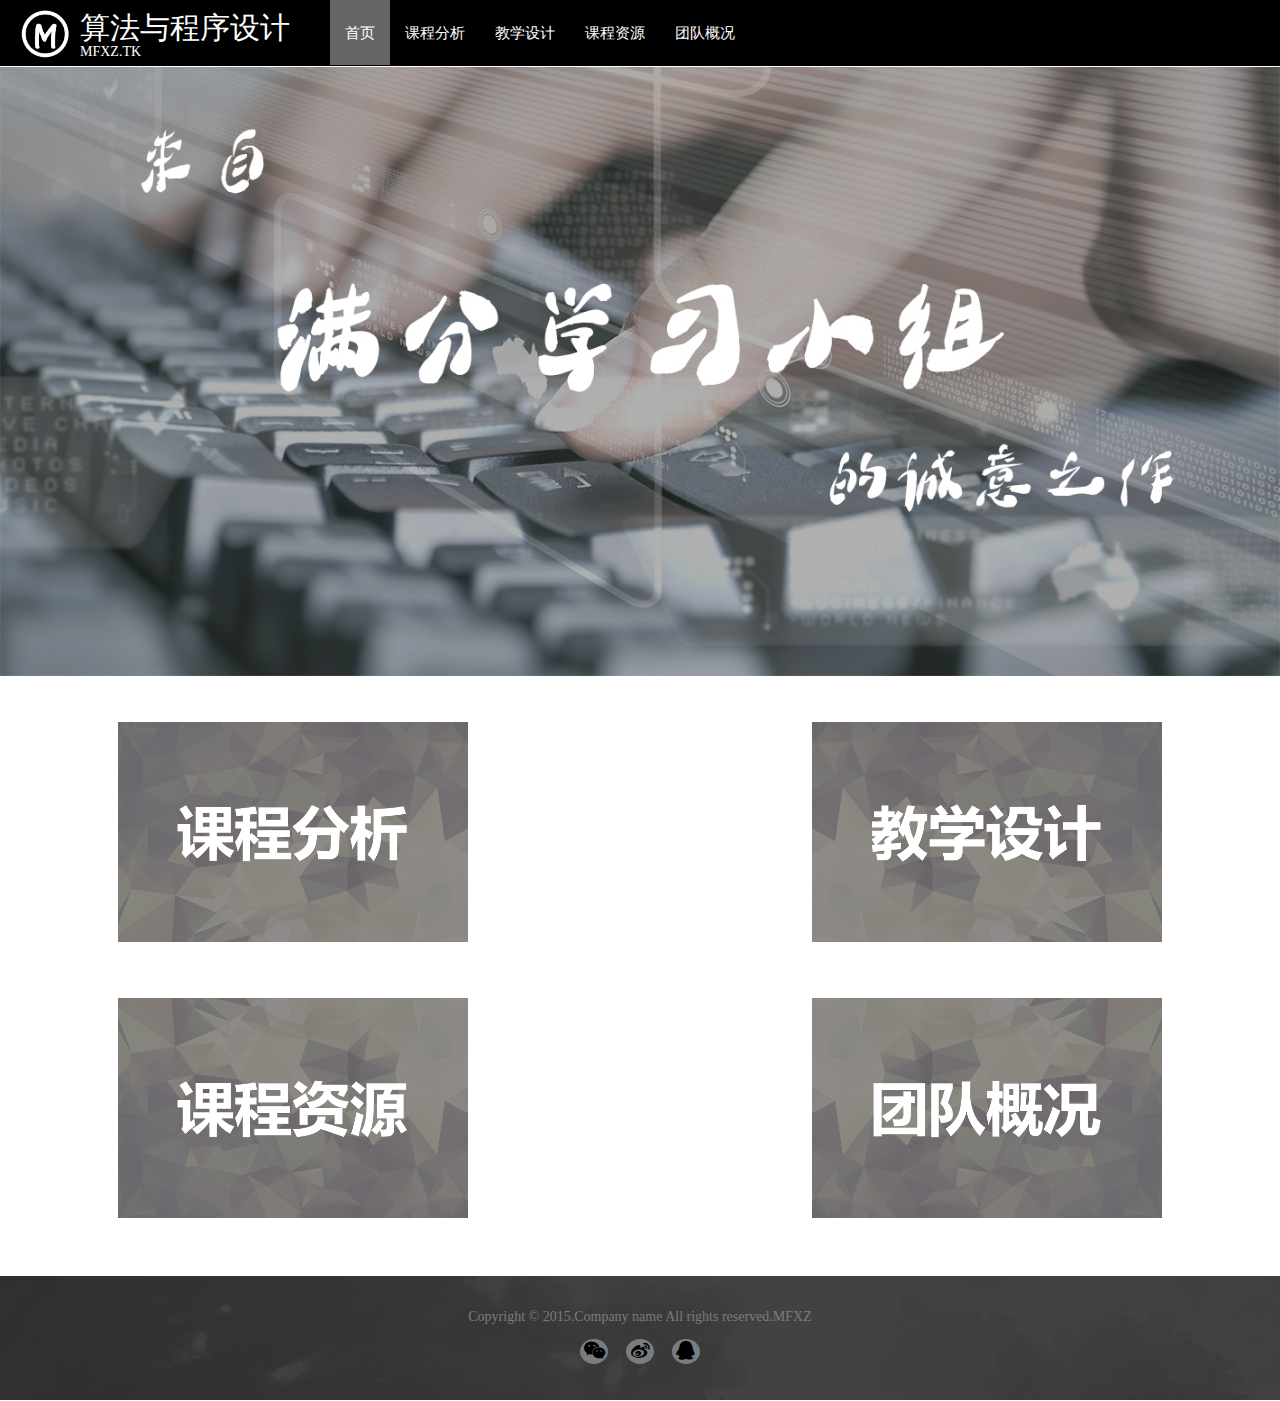
==== commit 45d97317: "version 1.5 by seve7en 6.4 a lot of" ====
--- a/index.html
+++ b/index.html
@@ -6,46 +6,42 @@
     <meta name="viewport" content="width=device-width, initial-scale=1.0">
     <title>满分小组的学习网站</title>
     <meta name="description" content="" />
-    <meta name="author" content="templatemo">
-    <!-- Favicon-->
-    <link rel="shortcut icon" href="./favicon.png" />       
+    <meta name="author" content="templatemo">     
     <!-- Bootstrap -->
     <link href="css/bootstrap.min.css" rel="stylesheet">
-    <!-- Camera -->
-    <link href="css/camera.css" rel="stylesheet">
     <!-- Template  -->
     <link href="css/templatemo_style.css" rel="stylesheet">
     <link rel="stylesheet" type="text/css" href="css/alledit.css">
     <link rel="stylesheet" href="font-awesome-4.5.0/css/font-awesome.min.css">
 
   </head>
-<body style="width:auto;margin-right: -15px;margin-bottom:-15px">
-    <nav class="navbar navbar-default navbar-fixed-top index_navbar">
+<body>
+    <nav class="navbar navbar-default navbar-fixed-top index_navbar" style="height:65px;">
     <div id="templatemo_banner_top" class="container_wapper">
         <div class="container">
             <div class="row">
                 <div class="col-md-8 index_navbar_logo">
-                    <img class="index_navbar_logo_img" src="images/templatemo_logo.png" alt="logo" />
+                    <img class="index_navbar_logo_img" src="images/logo.png" alt="logo"  />
                 </div>
 
                 <div class="col-md-8 index_navbar_title">
                     <h2>算法与程序设计</h2>
-                    <h5>ccarpediem.tk</h5>
+                    <h5>MFXZ.TK</h5>
                 </div>
 
-                <a href="index.html" id="test" class="col-md-8 navbar_section navbar_section_first navbar_section_show" onclick="test()">   
+                <a href="index.html" id="test" class="col-md-8 navbar_section navbar_section_first navbar_section_show">   
                     <h4>首页</h4>
                 </a>
 
-                <a href="course_analysis.html" id="test" class="col-md-8 navbar_section navbar_section_hide" onclick="test()">
+                <a href="course_analysis.html" id="test" class="col-md-8 navbar_section navbar_section_hide">
                     <h4>课程分析</h4>
                 </a>
 
-                <a href="instruction_design.html" id="test" class="col-md-8 navbar_section navbar_section_hide" onclick="test()">
+                <a href="instruction_design.html" id="test" class="col-md-8 navbar_section navbar_section_hide">
                     <h4>教学设计</h4>
                 </a>
 
-                <a href="course_resource.html" id="test" class="col-md-8 navbar_section navbar_section_hide" onclick="test()">
+                <a href="course_resource.html" id="test" class="col-md-8 navbar_section navbar_section_hide">
                     <h4>课程资源</h4>
                 </a>
 
@@ -58,49 +54,41 @@
     </div>
     </nav>
 
-    <div id="templatemo_upcomming_event" class="container_wapper"></div>
-   
-    <div id="templatemo_upcomming_event" class="container_wapper test1">
-        <div class="container">
-            <div class="row">
-                <div class="col-xs-12 section_header">
-                    <h1 style="color: #444444">学习区</h1>
-                </div>
-                <div class="col-md-6 col-md-offset-3 col-md-offset-3">
-                </div>
-                <div class="clearfix"></div>
-                <div class="col-sm-6 col-md-3" style="float: left;">
-                    <div class="event_box event_animate_left editstudyleft">
-                        <img src="images/event_01.jpg" alt="Event 1" class="img-responsive" />
-                    </div>
-                </div>
-                <div class="col-sm-6 col-md-3 editstudy" style="float:right">
-                    <div class="event_box event_animate_left editstudyleft">
-                        <img src="images/event_02.jpg" alt="Event 2" class="img-responsive" />
-                    </div>
-                </div>
-                <div class="col-sm-6 col-md-3 editstudy">
-                    <div class="event_box event_animate_right editstudyright">
-                        <img src="images/event_03.jpg" alt="Event 3" class="img-responsive" />
-                    </div>
-                </div>
-                <div class="col-sm-6 col-md-3 editstudy">
-                    <div class="event_box event_animate_right editstudyright">
-                        <img src="images/event_04.jpg" alt="Event 4" class="img-responsive" />
-                    </div>
-                </div>
+    <img src="images/homepage.jpg" style="width:100%">
+
+    <div style="width: 100%;height:600px;text-align: center">
+        <div style="width:auto;height:100%;margin:0 71px;text-align: center">
+            
+            <div class="section_array section_array_1" style="margin-top:4%;margin-bottom:5%;margin-right:20%;background:url(images/1.png) no-repeat;background-size: 100%">
+                <a href="course_analysis.html"><h5>包括教材定位、目标与内容分析、教学策略与评价、实施建议与要求、教学计划等.</h5></a>  
             </div>
+
+            <div class="section_array section_array_2" style="margin-left:10%;background:url(images/2.png) no-repeat;background-size: 100%">
+                <a href="instruction_design.html"><h5>本课程每个课时的教学设计，包括教材内容概要、学习者特征分析、教学目标等.</h5></a>    
+            </div>
+
+            <div class="section_array section_array_3" style="margin-right:20%;background:url(images/3.png) no-repeat;background-size: 100%">
+                <a href="course_resource.html"><h5>提供了各章节教学设计的配套学习资源，包括教案、图片、视频、教学课件等.</h5></a> 
+            </div>
+
+            <div class="section_array section_array_4" style="margin-left:10%;background:url(images/4.png) no-repeat;background-size: 100%">
+                <a><h5>介绍了团队成员个人介绍、团队分工、相关会议记录、会议图片及联系方式等.</h5></a>  
+            </div>
+
+
         </div>
+
     </div>
 
-    <div class="introduction">
+
+    <!--<div class="introduction">
         <h1>团队概况</h1>
         <div>
             <img src="images/event_03.jpg" />
             <img src="images/event_03.jpg" />
             <img src="images/event_03.jpg" />
         </div>
-    </div>
+    </div>-->
 
 
 
@@ -144,10 +132,10 @@
 
 <!--footer-->
     <div id="templatemo_footer" class="container_wapper templatemo_footer_edit" style="width:100%">
-        <div class="container" style="height: 150px;width:100%">
-            <div class="row" style="height: 150px;width:100%;margin:0">
-                <div class="col-xs-12" style="height: 150px;width:100%">
-                    <p style="height:150px;width:100%">Copyright &copy; 2015.Company name All rights reserved.MFXZ
+        <div class="container" style="height: 125px;width:100%">
+            <div class="row" style="height: 125px;width:100%;margin:0">
+                <div class="col-xs-12" style="height: 125px;width:100%">
+                    <p style="height:125px;width:100%">Copyright &copy; 2015.Company name All rights reserved.MFXZ
                     <br>
                     <i class="fa fa-wechat fa-lg fa_special"></i>
                     <i class="fa fa-weibo fa-lg fa_btw"></i>
@@ -161,11 +149,6 @@
     <script src="js/jquery.min.js"></script>
     <script src="js/bootstrap.min.js"></script>
     <script src="js/jquery.easing.1.3.js"></script>
-    <script src="js/jquery.mobile.customized.min.js"></script>
-    <script src="js/camera.min.js"></script>
-    <script src="js/jquery.singlePageNav.min.js"></script>
-    <script src="js/templatemo_script.js"></script>
-    <script src="js/function.js"></script>
 
 
 </body>
--- a/css/templatemo_style.css
+++ b/css/templatemo_style.css
@@ -2,6 +2,9 @@
 
 body {
     font-family: Arial, Helvetica, sans-serif;
+    width:auto;
+    /*margin-right: -15px;
+    margin-bottom:-15px;*/
 }
 
 .templatemo_clear { clear: both; }
@@ -177,11 +180,11 @@
 
 /* templatemo_upcomming_event */
 #templatemo_upcomming_event {
-    margin-top: 67px;
+    margin-top: 60px;
+    margin-bottom:60px;
     background: #ffffff;
-
-    background-attachment: fixed;/*bg-pig follows move */
-    background-image:url("../images/homepage.jpg");
+    /*background-attachment: fixed;bg-pig follows move */
+
     background-position: center top;
     background-size: cover;/*fugai*/
 
@@ -422,6 +425,7 @@
     background: #b3e9ff;
 }
 #templatemo_footer {
+    width:100%;
     text-align:center;
     background-image:url("../images/footer.jpg");
     padding: 0px 0px;
@@ -485,19 +489,3 @@
         padding: 15px;
     }
 }
-/*  Small devices (tablets, 768px and up)  */
-@media (min-width: 768px ) { 
-
-}
-/*  Medium devices (desktops, 992px and up)  */
-@media (min-width: 992px ) {
-    #templatemo_banner_top p.right {
-        text-align: right;
-    }
-    #templatemo_banner_top {
-        height: 45px;
-    }
-}
-/*  Large devices (large desktops, 1200px and up)  */
-@media (min-width: 1200px ) {
-}--- a/css/alledit.css
+++ b/css/alledit.css
@@ -6,6 +6,15 @@
 
 
 /*navbar*/
+.navbar-default{
+	background-color: black;
+	border-color: black;
+}
+
+.container_wapper{
+
+}
+
 
 .index_navbar .container {
 	margin-left: 0px;/*nav的左边距*/
@@ -19,7 +28,8 @@
 
 /*navbar_logo*/
 .index_navbar_logo{
-	margin-left: 35px;
+	margin-top:1.8px;
+	margin-left: 25px;
 	padding: 0px;
 	width: auto;
 	height: auto;
@@ -27,15 +37,14 @@
 }
 
 	.index_navbar_logo_img{
-		width: 35px;
+		width: 70px;
 	}
 
 /*navbar_title*/
 .index_navbar_title{
 	color:white;
-	margin-top: -5px;
+	margin-top: -7.5px;
 	margin-bottom: 0px;
-	margin-left:2px; 
 	padding:0px;
 	height: 67px;
 	width: auto;
@@ -93,7 +102,7 @@
 
 /*templatemo_footer*/
 .templatemo_footer_edit{
-	height: 150px;
+	height: 125px;
 }
 
 
@@ -216,39 +225,134 @@
 
 
 /*instruction_design*/
-.id_select_course a{
-
-	text-decoration: none;
-	color:black;
-	padding: 0.3% 0.3%;
-	margin: 0.8% 1%;
-	transition:0.2s ease-out;
-	-moz-transition:0.2s ease-out;
-	-webkit-transition:0.2s ease-out; 
-
-}
-
-
-
-
-.id_select_course a:hover{
-	background-color:red;
-	cursor:pointer;/*将鼠标的手型变成手掌*/
-}
-
-
-
-
-
-
-
-
-
-
-
-
-
-
+.id_header{
+	text-align:left;
+	width:auto;
+	height:auto;
+	margin:7% 12% 0.5%;
+	border-bottom:2px solid;
+	border-color: #d0d6d9;
+}
+
+.id_select_course{
+	width:auto;
+	height:auto;
+	margin:0.5% 12%;
+	border-bottom:2px solid;
+	border-color:#edf1f2;
+}
+
+.id_select_course h5{
+	display:inline-block;
+	margin-right:0;
+}
+
+	.id_select_course a{
+		font-size:12px;
+		text-decoration: none;
+		color:black;
+		padding: 0.3% 0.3%;
+		margin: 0.8% 1%;
+		transition:0.2s ease-out;
+		-moz-transition:0.2s ease-out;
+		-webkit-transition:0.2s ease-out; 
+	}
+
+		.id_select_course a:hover{
+			color:white;
+			background-color:red;
+			cursor:pointer;/*将鼠标的手型变成手掌*/
+		}
+
+#course_list_array{
+	display:inline-block;
+	height:auto;width:90%;
+}
+
+#content_list{
+	width:auto;
+	height:auto;
+	margin:1% 12% 2%;
+}
+
+	#content_list img{
+		width:auto;
+		text-align:left; 
+	}
+
+
+
+
+
+
+.course_hide{
+	display: none !important;
+}
+
+.hide{
+	display: none !important;
+}
+
+.show1{
+	color:white !important;
+	background-color: red;
+}/*章节的点击样式*/
+
+
+
+#content_list h3{
+	display: none;
+	opacity:0;
+	filter:alpha(opacity=0);
+}
+
+#content_list h3.cur{
+	display:inline-block!important;
+	opacity:1;
+	filter:alpha(opacity=100);
+}
+
+
+#course_list div.cur a{
+	background-color:red !important;
+}
+
+
+
+.section_array{
+	display: inline-block;
+	width:350px;
+	height: 220px;
+	color:white;
+}
+
+.section_array:hover{
+	background:url(../images/5.png) !important;
+}
+
+
+	.section_array a{
+		text-decoration: none;
+	}
+	.section_array h5{
+		opacity:0;
+		filter:alpha(opacity=0);
+		color:white;
+		margin:0;
+		padding:22% 7%;
+		font-size:18px;
+		text-align: left;
+		transition:0.4s ease-out;
+		-moz-transition:0.4s ease-out;
+		-webkit-transition:0.4s ease-out; 
+
+	}
+
+	.section_array h5:hover{
+		opacity:1; 
+		filter:alpha(opacity=100);
+
+	}
 	
 
 
@@ -260,3 +364,24 @@
 
 
 
+
+
+
+
+
+
+
+
+
+
+	
+
+
+
+
+
+
+
+
+
+
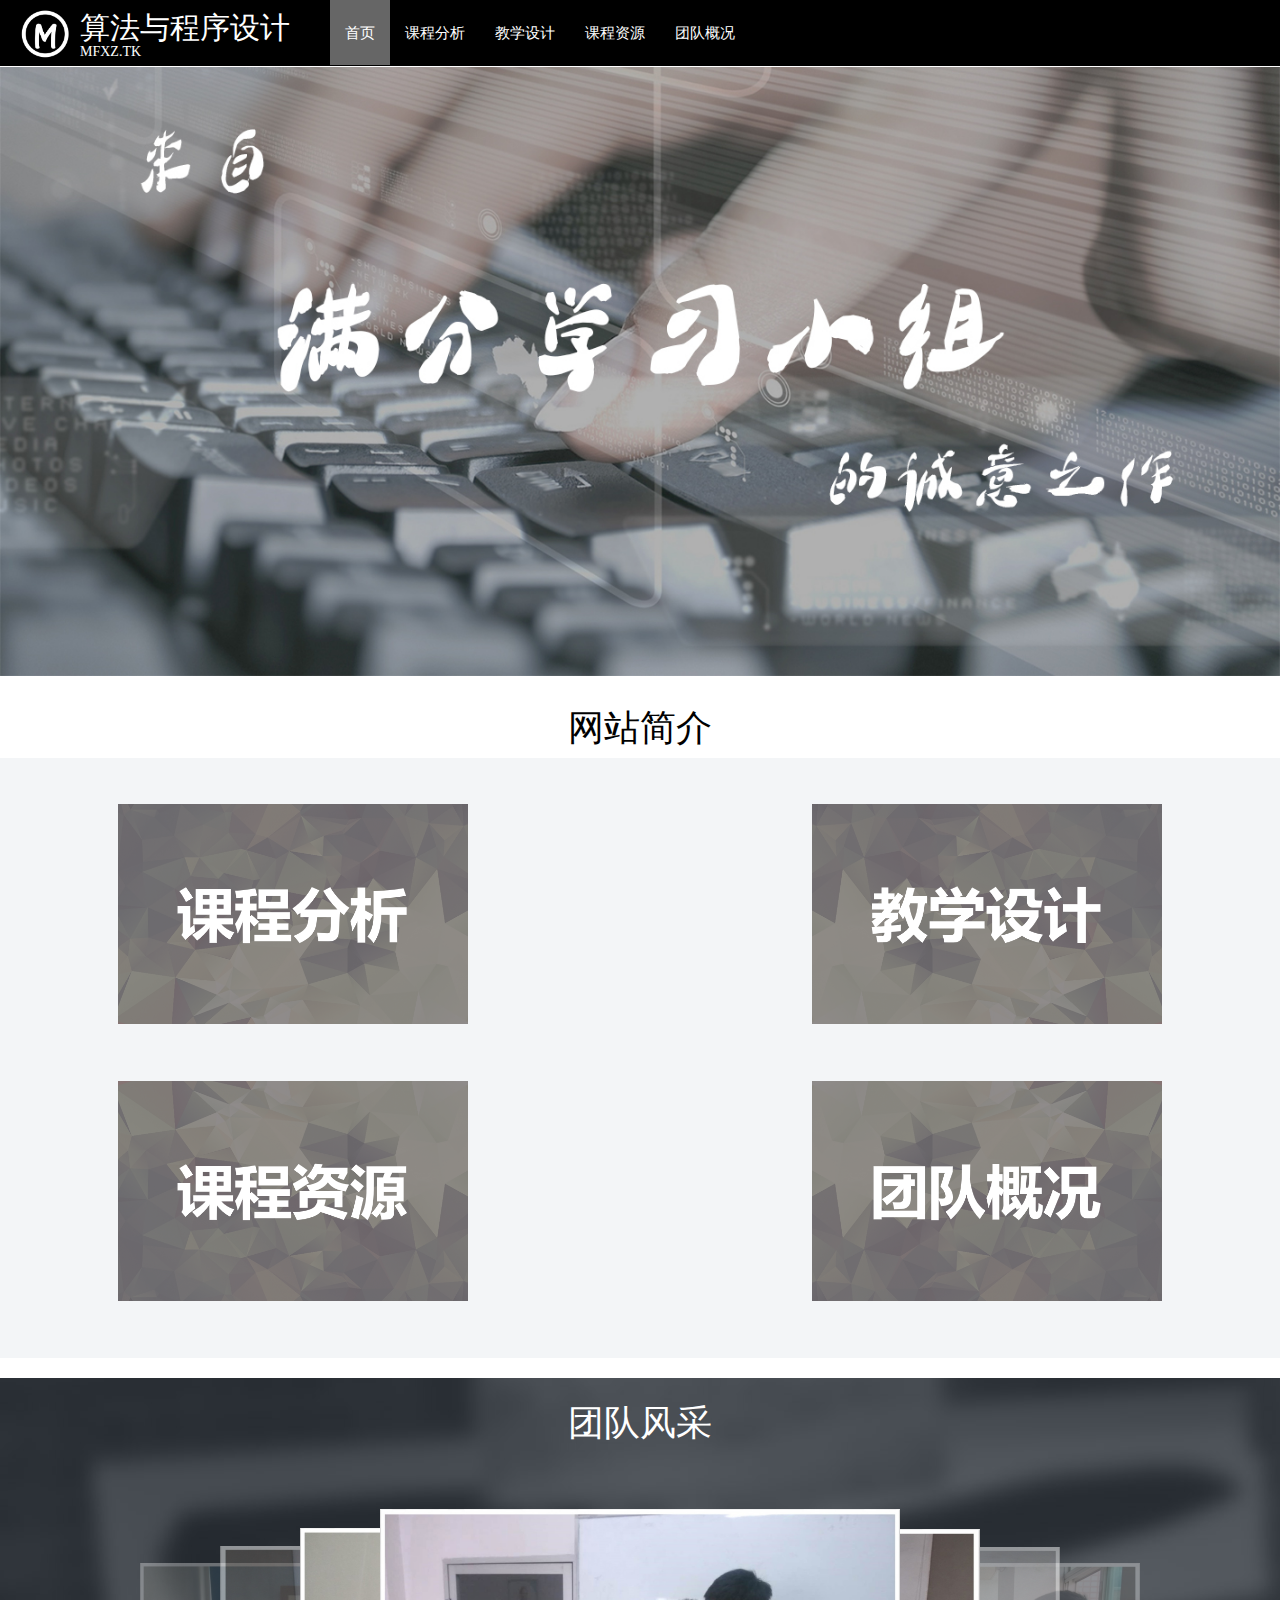
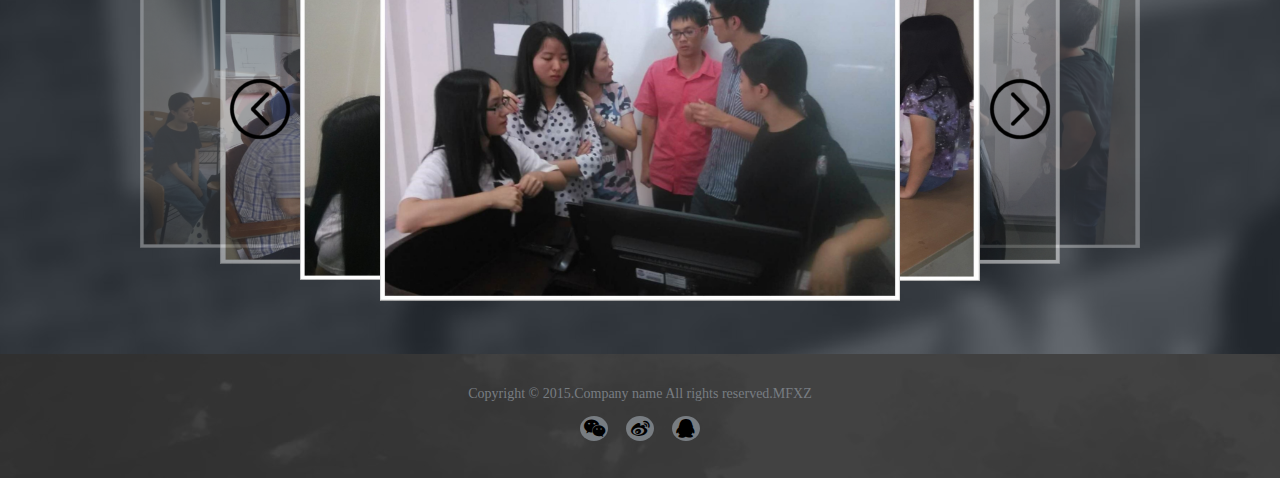
==== commit 2cd0dc70: "version 2.0 by seve7en" ====
--- a/index.html
+++ b/index.html
@@ -14,6 +14,10 @@
     <link rel="stylesheet" type="text/css" href="css/alledit.css">
     <link rel="stylesheet" href="font-awesome-4.5.0/css/font-awesome.min.css">
 
+    <link rel="stylesheet" href="css/PicCarousel.css">
+    <script src="js/jquery-1.7.1.min.js"></script>
+    <script src="js/PicCarousel.js"></script>
+
   </head>
 <body>
     <nav class="navbar navbar-default navbar-fixed-top index_navbar" style="height:65px;">
@@ -21,7 +25,7 @@
         <div class="container">
             <div class="row">
                 <div class="col-md-8 index_navbar_logo">
-                    <img class="index_navbar_logo_img" src="images/logo.png" alt="logo"  />
+                    <img class="index_navbar_logo_img" src="images/logo.png" alt="logo" />
                 </div>
 
                 <div class="col-md-8 index_navbar_title">
@@ -29,23 +33,23 @@
                     <h5>MFXZ.TK</h5>
                 </div>
 
-                <a href="index.html" id="test" class="col-md-8 navbar_section navbar_section_first navbar_section_show">   
+                <a href="index.html" class="col-md-8 navbar_section navbar_section_first navbar_section_show">   
                     <h4>首页</h4>
                 </a>
 
-                <a href="course_analysis.html" id="test" class="col-md-8 navbar_section navbar_section_hide">
+                <a href="course_analysis.html" class="col-md-8 navbar_section navbar_section_hide">
                     <h4>课程分析</h4>
                 </a>
 
-                <a href="instruction_design.html" id="test" class="col-md-8 navbar_section navbar_section_hide">
+                <a href="instruction_design.html" class="col-md-8 navbar_section navbar_section_hide">
                     <h4>教学设计</h4>
                 </a>
 
-                <a href="course_resource.html" id="test" class="col-md-8 navbar_section navbar_section_hide">
+                <a href="course_resource.html" class="col-md-8 navbar_section navbar_section_hide">
                     <h4>课程资源</h4>
                 </a>
 
-                <a class="col-md-8 navbar_section navbar_section_hide">
+                <a href="team_introduction.html" class="col-md-8 navbar_section navbar_section_hide">
                     <h4>团队概况</h4>
                 </a>
 
@@ -55,8 +59,9 @@
     </nav>
 
     <img src="images/homepage.jpg" style="width:100%">
-
-    <div style="width: 100%;height:600px;text-align: center">
+    <h1 style="padding-top:1%;color:black;text-align: center">网站简介</h1>
+    
+    <div style="width: 100%;height:600px;text-align: center;background-color: #f3f5f7">
         <div style="width:auto;height:100%;margin:0 71px;text-align: center">
             
             <div class="section_array section_array_1" style="margin-top:4%;margin-bottom:5%;margin-right:20%;background:url(images/1.png) no-repeat;background-size: 100%">
@@ -128,6 +133,39 @@
 
 
 
+<!--团队介绍-->
+<div style="width: 100%;background:url(images/cover_02.jpg) no-repeat;"><h1 style="padding-top:2%;color:white;text-align: center">团队风采</h1>
+<div class="container" style="height: 500px">
+    <div class="poster-main A_Demo">
+        <div class="poster-btn poster-prev-btn"></div>
+        <ul class="poster-list">
+            <li class="poster-item"><img src="images/it/1.jpg" width="100%" ></li>
+            <li class="poster-item"><img src="images/it/4.jpg" width="100%" ></li>
+            <li class="poster-item"><img src="images/it/3.jpg" width="100%" ></li>
+            <li class="poster-item"><img src="images/it/5.jpg" width="100%" ></li>
+            <li class="poster-item"><img src="images/it/2.jpg" width="100%" ></li>
+            <li class="poster-item"><img src="images/it/6.jpg" width="100%"></li>
+            <li class="poster-item"><img src="images/it/7.jpg" width="100%"></li>
+        </ul>
+        <div class="poster-btn poster-next-btn"></div>
+    </div>
+
+    <script>
+    $(".A_Demo").PicCarousel({
+    "width":1000,       
+    "height":510,       
+    "posterWidth":520,  
+    "posterHeight":400,
+    "scale":0.9,        
+    "speed":600,    
+    "autoPlay":true,    
+    "delay":1000,   
+    "verticalAlign":"center"    
+    });
+    </script>
+</div>
+</div>
+
 
 
 <!--footer-->
--- a/css/alledit.css
+++ b/css/alledit.css
@@ -260,7 +260,7 @@
 
 		.id_select_course a:hover{
 			color:white;
-			background-color:red;
+			background-color:#666666;
 			cursor:pointer;/*将鼠标的手型变成手掌*/
 		}
 
@@ -295,7 +295,7 @@
 
 .show1{
 	color:white !important;
-	background-color: red;
+	background-color: #666666;
 }/*章节的点击样式*/
 
 
@@ -314,7 +314,7 @@
 
 
 #course_list div.cur a{
-	background-color:red !important;
+	background-color:#666666 !important;
 }
 
 
@@ -353,6 +353,232 @@
 		filter:alpha(opacity=100);
 
 	}
+
+
+
+
+
+
+
+
+
+
+
+.cr_ppt_content div{
+	display: inline-block;
+}
+
+.cr_ppt_content a{
+	font-size: 15px;
+	text-align: center;
+	color:white;
+	text-decoration:none;
+	display: block;
+	padding:0;
+	margin:0;
+	opacity:0;
+	filter:alpha(opacity=0);
+	transition:0.4s ease-out;
+	-moz-transition:0.4s ease-out;
+	-webkit-transition:0.4s ease-out;
+
+
+}
+
+	.cr_ppt_content div:hover a{
+		opacity:1;
+		filter:alpha(opacity=100);
+	}
+
+	.cr_ppt_content a:first-child{
+		margin-top:25%;
+	}
+
+
+.cr_other_title div{
+	display: inline-block;
+}
+
+.cr_other_title a{
+	font-size: 15px;
+	text-align: center;
+	color:white;
+	text-decoration:none;
+	display: block;
+	padding:0;
+	margin:0;
+	opacity:0;
+	filter:alpha(opacity=0);
+	transition:0.4s ease-out;
+	-moz-transition:0.4s ease-out;
+	-webkit-transition:0.4s ease-out;
+
+
+}
+
+	.cr_other_title div:hover a{
+		opacity:1;
+		filter:alpha(opacity=100);
+	}
+
+	.cr_other_title a:first-child{
+		margin-top:25%;
+	}
+
+
+
+
+
+/*team_introduction*/
+.ti_array{
+	display: block;
+	width:auto;
+	height:220px;
+	margin:5% 22%;
+	border:4px solid;
+}
+
+	.ti_array h1{
+		margin:0;
+		padding:0;
+		color:rgb(118,113,113) !important;
+		font-size:26px;
+	}
+
+	.ti_array h5{
+		line-height: 25px;
+		color:rgb(118,113,113) !important;
+		font-size:18px;
+	}
+
+	.ti_section_6{
+		border-color:rgb(255,230,153);
+		background-color: rgb(255,242,204);
+	}
+
+	.ti_section_5{
+		border-color:rgb(248,203,173);
+		background-color: rgb(251,229,214);
+	}	
+
+	.ti_section_4{
+		border-color:rgb(189,218,238);
+		background-color: rgb(207,226,243);
+	}
+
+	.ti_section_3{
+		border-color:rgb(197,224,180);
+		background-color: rgb(234,244,228);
+	}
+
+	.ti_section_2{
+		border-color:rgb(189,215,238);
+		background-color: rgb(232,241,249);
+	}
+
+	.ti_section_1{
+		border-color:rgb(197,224,180);
+		background-color: rgb(226,240,217);
+	}
+
+	.ti_section_7{
+		border-color:rgb(251,229,214);
+		background-color: rgb(253,242,234);
+	}
+
+.ti_img{
+	display: inline-block;
+	height: 130px;
+}
+
+
+
+/*test*/
+.ti_img_test{
+	display: block;
+	width: 800px;
+}
+
+
+
+/*course_analysis*/
+.course_a_content h1{
+	line-height: 200% ;
+	margin-top:0;
+	margin-bottom: 0;
+}
+.course_a_content h2{
+	line-height: 200% ;
+	margin-top:0;
+	margin-bottom: 0;
+}
+.course_a_content h3{
+	line-height: 200% ;
+	margin-top:0 ;
+	margin-bottom: 0;
+}
+.course_a_content h4{
+	line-height: 200% ;
+	margin-top:0 ;
+	margin-bottom: 0;
+}
+.course_a_content h5{
+	line-height: 200% ;
+	margin-top:0 ;
+	margin-bottom: 0;
+}
+ /*将所有字体上下间距取消*/
+
+
+
+.level_1{
+	font-weight: bold;
+	font-size:24px !important;
+}
+
+.level_2{
+	font-weight: bold;
+	text-indent: 1.54em;
+	font-size:19px !important;
+}
+
+.level_3{
+	font-weight: bold;
+}
+
+.section_four h5{
+	line-height: 200%;
+}
+
+.level_content h5{
+	text-indent: 2em;
+	font-size:15px !important;
+	line-height: 200%;
+}
+
+
+
+
+
+
+
+
+
+
+
+
+
+
+
+
+
+
+
+
+
+
+
+
 	
 
 
@@ -364,24 +590,3 @@
 
 
 
-
-
-
-
-
-
-
-
-
-
-	
-
-
-
-
-
-
-
-
-
-
--- a/css/PicCarousel.css
+++ b/css/PicCarousel.css
@@ -0,0 +1,72 @@
+
+/*重置*/
+
+
+table {
+  border-collapse: collapse;
+  border-spacing: 0;
+}
+
+
+ol, ul { list-style: none; }
+
+caption, th { text-align: left; }
+
+
+q:before, q:after { content:;
+}
+
+
+
+
+.clearfix:after {
+  visibility: hidden;
+  display: block;
+  font-size: 0;
+  content: " ";
+  clear: both;
+  height: 0;
+}
+
+.clearfix { zoom: 1; }
+
+
+
+.poster-main {
+  width: 1000px;
+  height: 1000px;
+  position: relative;
+  margin: 0 auto;
+}
+
+.poster-main a, .poster-main img { display: block; }
+
+.poster-main .poster-list {
+  width: 1000px;
+  height: 1000px;
+}
+
+.poster-main .poster-list .poster-item {
+  width: 200px;
+  height: 1000px;
+  position: absolute;
+  left: 0;
+  top: 0;
+}
+
+.poster-main .poster-btn {
+  position: absolute;
+  top: 0;
+  z-index: 10;
+  cursor: pointer;
+}
+
+.poster-main .poster-prev-btn {
+  left: 0;
+  background: url(../images/left.png) no-repeat center center;
+}
+
+.poster-main .poster-next-btn {
+  right: 0;
+  background: url(../images/right.png) no-repeat center center;
+}
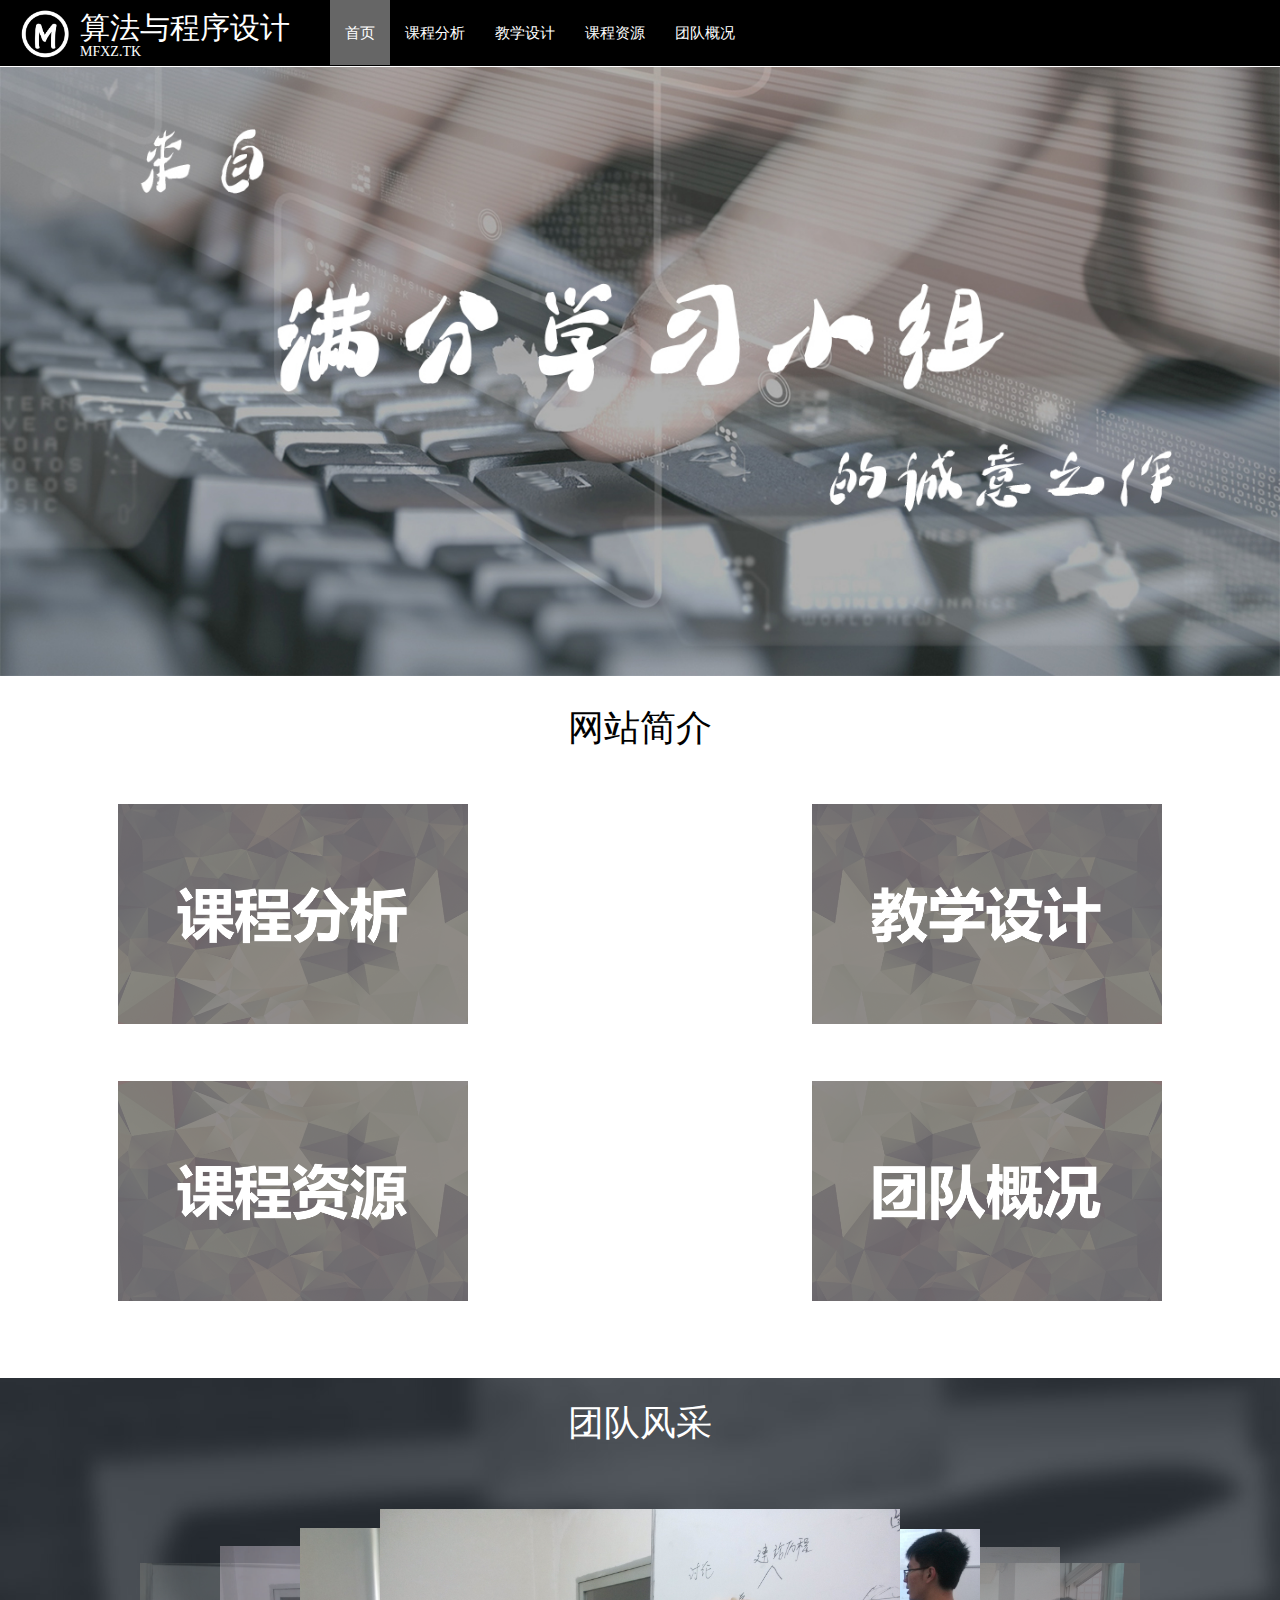
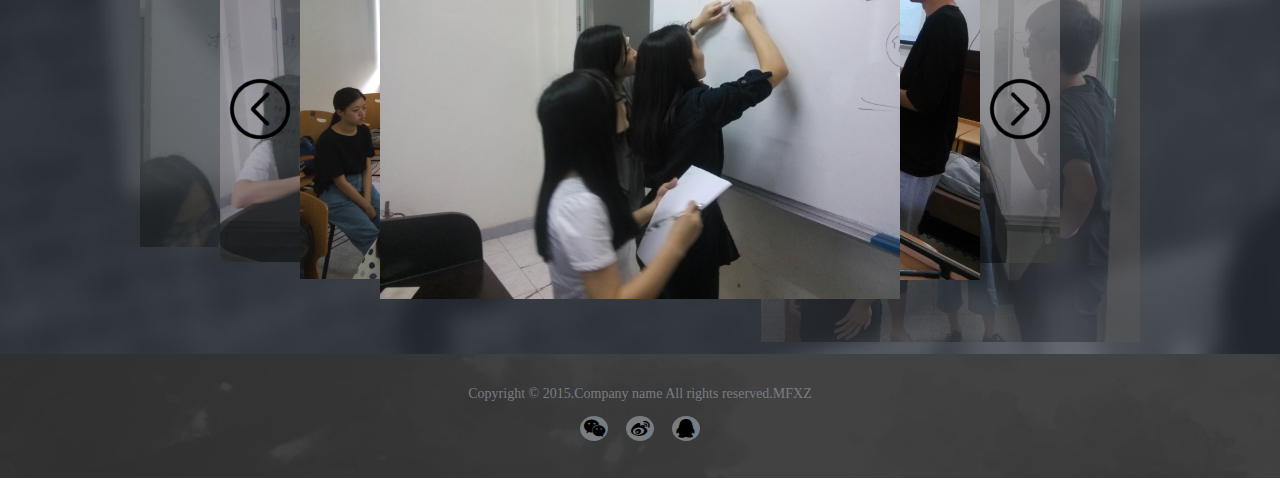
==== commit 1a890c84: "6.14" ====
--- a/index.html
+++ b/index.html
@@ -2,18 +2,15 @@
 <html lang="en">
   <head>
     <meta charset="utf-8">
-    <!--[if IE]><meta http-equiv="X-UA-Compatible" content="IE=edge,chrome=1"><![endif]-->
+
     <meta name="viewport" content="width=device-width, initial-scale=1.0">
     <title>满分小组的学习网站</title>
     <meta name="description" content="" />
     <meta name="author" content="templatemo">     
-    <!-- Bootstrap -->
     <link href="css/bootstrap.min.css" rel="stylesheet">
-    <!-- Template  -->
     <link href="css/templatemo_style.css" rel="stylesheet">
     <link rel="stylesheet" type="text/css" href="css/alledit.css">
     <link rel="stylesheet" href="font-awesome-4.5.0/css/font-awesome.min.css">
-
     <link rel="stylesheet" href="css/PicCarousel.css">
     <script src="js/jquery-1.7.1.min.js"></script>
     <script src="js/PicCarousel.js"></script>
@@ -58,10 +55,10 @@
     </div>
     </nav>
 
-    <img src="images/homepage.jpg" style="width:100%">
-    <h1 style="padding-top:1%;color:black;text-align: center">网站简介</h1>
+<img src="images/homepage.jpg" style="width:100%">
+<h1 style="padding-top:1%;color:black;text-align: center">网站简介</h1>
     
-    <div style="width: 100%;height:600px;text-align: center;background-color: #f3f5f7">
+    <div style="width: 100%;height:600px;text-align: center;">
         <div style="width:auto;height:100%;margin:0 71px;text-align: center">
             
             <div class="section_array section_array_1" style="margin-top:4%;margin-bottom:5%;margin-right:20%;background:url(images/1.png) no-repeat;background-size: 100%">
@@ -77,96 +74,43 @@
             </div>
 
             <div class="section_array section_array_4" style="margin-left:10%;background:url(images/4.png) no-repeat;background-size: 100%">
-                <a><h5>介绍了团队成员个人介绍、团队分工、相关会议记录、会议图片及联系方式等.</h5></a>  
-            </div>
-
-
-        </div>
-
-    </div>
-
-
-    <!--<div class="introduction">
-        <h1>团队概况</h1>
-        <div>
-            <img src="images/event_03.jpg" />
-            <img src="images/event_03.jpg" />
-            <img src="images/event_03.jpg" />
-        </div>
-    </div>-->
-
-
-
-
-
-
-    <!--<div class="index-classmate">
-        <div class="w index-main">
-            <a class="pre"></a>
-            <a class="next"></a>
-            <div class="scroll_div">
-                <div class="pic-content">
-                    <div class="pic-content-all pic-content-1">
-                        <div class="user-head">
-                            <img src="images/banner_slide_02.jpg" style="text-align: center">
-                            <h3 style="text-align: center">帅哥超</h3>
-                            <p>学生</p>
-                        </div>
-                        <div class="user-content">
-                        <p>xxxxxxxxxxxxxxxxxxxxxxxxxxxx</p>
-                        <p>xxxxxxxxxxxxxxxxxxxxxxxxxxxx</p>
-                        <p>xxxxxxxxxxxxxxxxxxxxxxxxxxxx</p>
-                        <p>xxxxxxxxxxxxxxxxxxxxxxxxxxxx</p>
-
-                        </div>
-                    </div>
-                </div>
-                <div class="pic-btn">
-                    <div></div>
-                    <div></div>
-                    <div></div>
-                </div>
+                <a href="team_introduction.html"><h5>介绍了团队成员个人介绍、团队分工、相关会议记录、会议图片及联系方式等.</h5></a>  
             </div>
         </div>
-    </div>-->
-
-
-
+    </div>
 
 <!--团队介绍-->
 <div style="width: 100%;background:url(images/cover_02.jpg) no-repeat;"><h1 style="padding-top:2%;color:white;text-align: center">团队风采</h1>
-<div class="container" style="height: 500px">
-    <div class="poster-main A_Demo">
-        <div class="poster-btn poster-prev-btn"></div>
-        <ul class="poster-list">
-            <li class="poster-item"><img src="images/it/1.jpg" width="100%" ></li>
-            <li class="poster-item"><img src="images/it/4.jpg" width="100%" ></li>
-            <li class="poster-item"><img src="images/it/3.jpg" width="100%" ></li>
-            <li class="poster-item"><img src="images/it/5.jpg" width="100%" ></li>
-            <li class="poster-item"><img src="images/it/2.jpg" width="100%" ></li>
-            <li class="poster-item"><img src="images/it/6.jpg" width="100%"></li>
-            <li class="poster-item"><img src="images/it/7.jpg" width="100%"></li>
-        </ul>
-        <div class="poster-btn poster-next-btn"></div>
+    <div class="container" style="height: 500px">
+        <div class="poster-main A_Demo">
+            <div class="poster-btn poster-prev-btn"></div>
+            <ul class="poster-list">
+                <li class="poster-item"><img src="images/it/1.jpg" width="100%" ></li>
+                <li class="poster-item"><img src="images/it/4.jpg" width="100%" ></li>
+                <li class="poster-item"><img src="images/it/3.jpg" width="100%" ></li>
+                <li class="poster-item"><img src="images/it/5.jpg" width="100%" ></li>
+                <li class="poster-item"><img src="images/it/2.jpg" width="100%" ></li>
+                <li class="poster-item"><img src="images/it/6.jpg" width="100%"></li>
+                <li class="poster-item"><img src="images/it/7.jpg" width="100%"></li>
+            </ul>
+            <div class="poster-btn poster-next-btn"></div>
+        </div>
+
+        <script>
+        $(".A_Demo").PicCarousel({
+        "width":1000,       
+        "height":510,       
+        "posterWidth":520,  
+        "posterHeight":400,
+        "scale":0.9,        
+        "speed":600,    
+        "autoPlay":true,    
+        "delay":1000,   
+        "verticalAlign":"center"    
+        });
+        </script>
     </div>
-
-    <script>
-    $(".A_Demo").PicCarousel({
-    "width":1000,       
-    "height":510,       
-    "posterWidth":520,  
-    "posterHeight":400,
-    "scale":0.9,        
-    "speed":600,    
-    "autoPlay":true,    
-    "delay":1000,   
-    "verticalAlign":"center"    
-    });
-    </script>
 </div>
-</div>
-
-
 
 <!--footer-->
     <div id="templatemo_footer" class="container_wapper templatemo_footer_edit" style="width:100%">
@@ -187,7 +131,5 @@
     <script src="js/jquery.min.js"></script>
     <script src="js/bootstrap.min.js"></script>
     <script src="js/jquery.easing.1.3.js"></script>
-
-
 </body>
 </html>--- a/css/templatemo_style.css
+++ b/css/templatemo_style.css
@@ -23,45 +23,6 @@
     text-align: center;
 }
 
-/* templatemo_mobile_menu_wap */
-
-#templatemo_mobile_menu_wap {
-    width: 50px;
-    height: 44px;
-    right: 0;
-    top: 0;
-    position: fixed;
-    z-index: 1000;
-    background: #35abd9;
-}
-#templatemo_mobile_menu_wap p#mobile_menu_btn {
-    padding-top: 10px;
-    font-size: 20px;
-    text-align: right;
-    width: 100%;
-}
-#templatemo_mobile_menu_wap p#mobile_menu_btn span {
-    color: #fff;
-}
-#templatemo_mobile_menu_wap #mobile_menu {
-    position: fixed;
-    top: 0;
-    right: 0;
-    z-index: 1000;
-    background:#e7eaef;
-    margin-top: 44px;
-    border-radius: 4px;
-}
-#templatemo_mobile_menu_wap .nav-stacked li a {
-    color: #000;
-}
-#templatemo_mobile_menu_wap .nav-stacked li:hover a {
-    background-color: #67cbf2;
-    color: #000;
-}
-#templatemo_mobile_menu_wap .nav-stacked li a.focus {
-    background-color: transparent;
-}
 /* templatemo_banner_top */
 #templatemo_banner_top {
     background: #35abd9;
--- a/css/alledit.css
+++ b/css/alledit.css
@@ -1,9 +1,6 @@
 html,body{
 	font-family: "Microsoft YaHei" !important;
 }/*全局的微软雅黑字体*/
-
-	
-
 
 /*navbar*/
 .navbar-default{
@@ -14,7 +11,6 @@
 .container_wapper{
 
 }
-
 
 .index_navbar .container {
 	margin-left: 0px;/*nav的左边距*/
@@ -202,9 +198,6 @@
 					width:100%;
 				}
 
-
-
-
 			.pic-btn{
 				height:5%;
 				width:10%;
@@ -279,11 +272,6 @@
 		width:auto;
 		text-align:left; 
 	}
-
-
-
-
-
 
 .course_hide{
 	display: none !important;
@@ -353,15 +341,6 @@
 		filter:alpha(opacity=100);
 
 	}
-
-
-
-
-
-
-
-
-
 
 
 .cr_ppt_content div{
@@ -557,36 +536,11 @@
 }
 
 
-
-
-
-
-
-
-
-
-
-
-
-
-
-
-
-
-
-
-
-
-
-
-	
-
-
-
-
-
-
-
-
-
-
+.table_a a{
+	color:black;
+	text-decoration: none;
+}
+
+	.table_a a:hover{
+		color:blue;
+	}